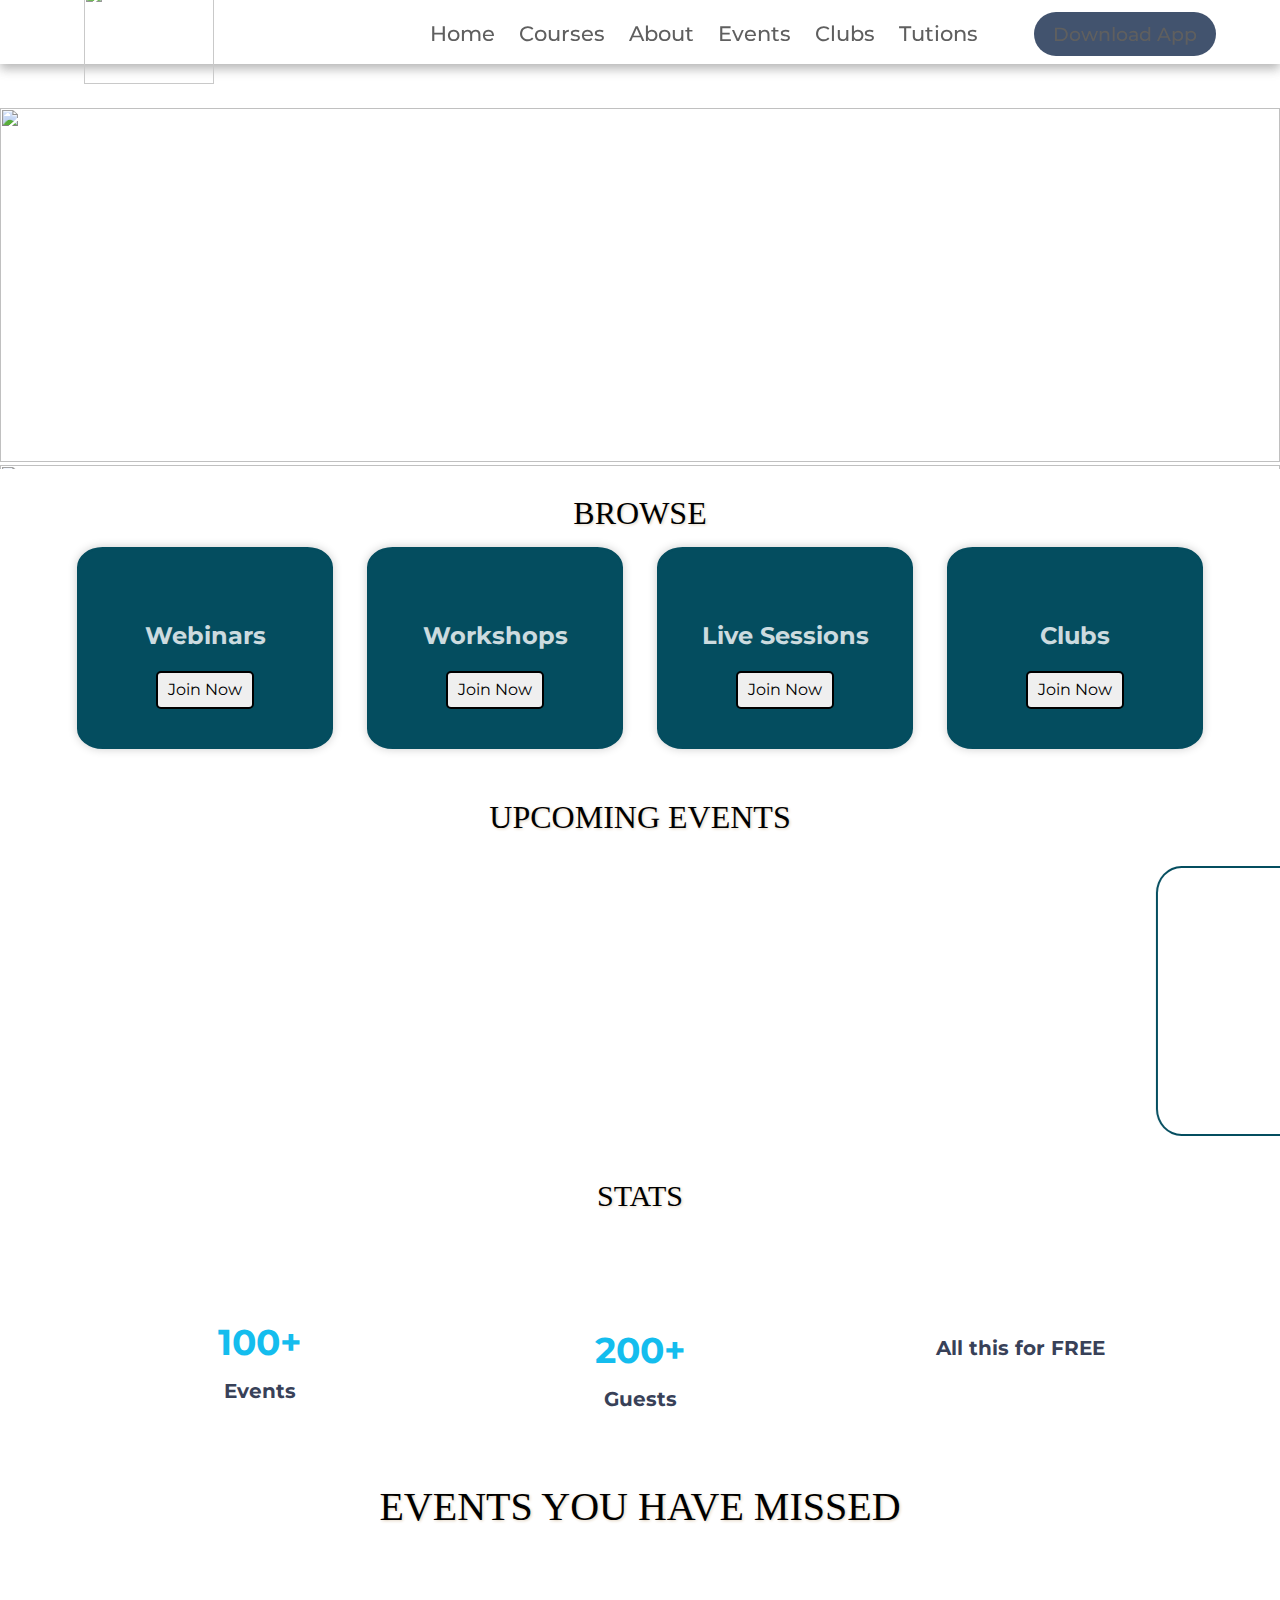
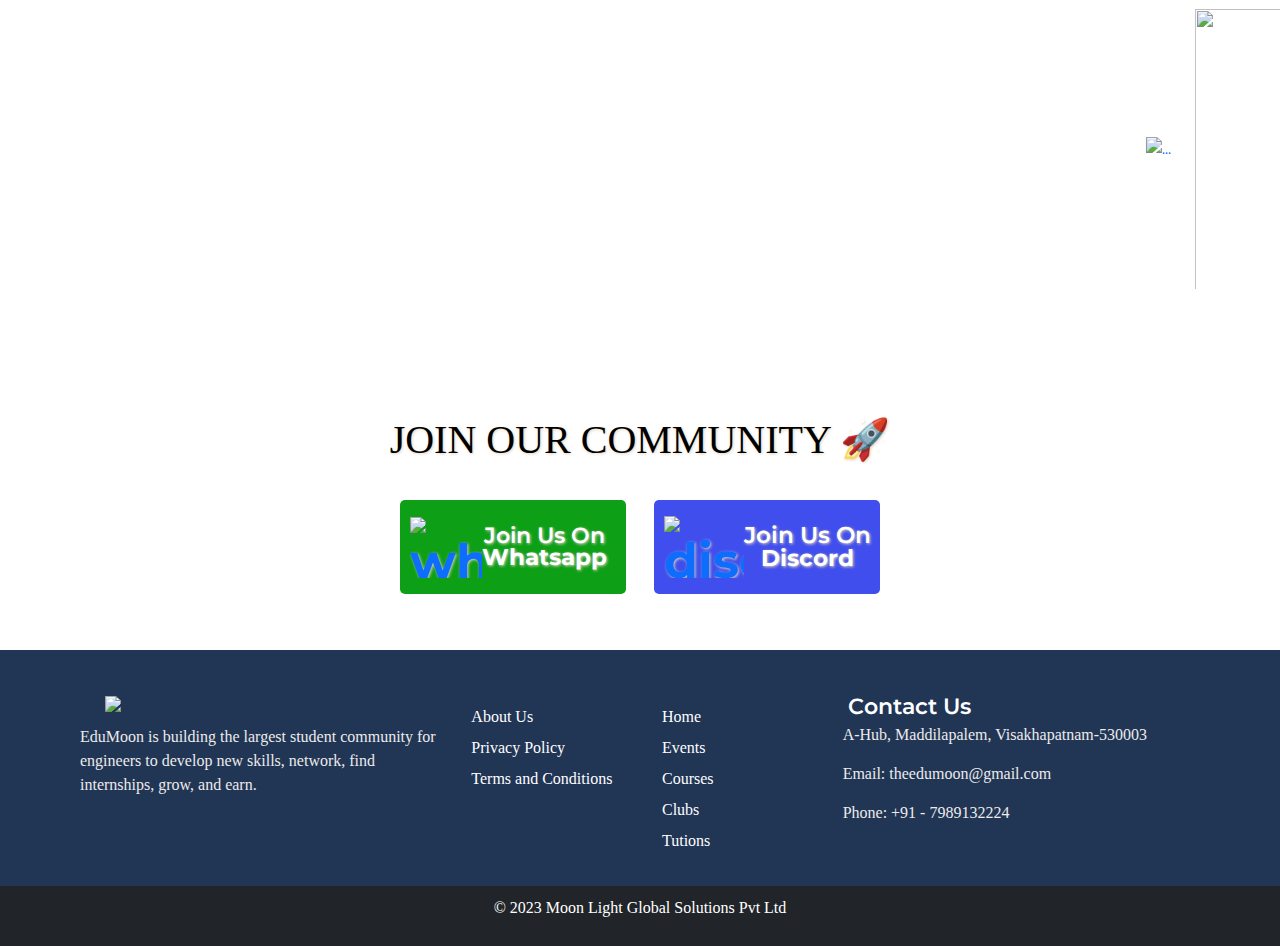
==== Event.html @ 8301282b "Add files via upload" ====
<!DOCTYPE html>
<html lang="en">
    <head>
        <meta charset="utf-8">
        <link rel="icon" href="images/favicon.ico">
        <meta name="viewport" content="width=device-width,initial-scale=1">
        <meta name="theme-color" content="#000000">
        <meta name="description" content="Web site created using create-react-app">
        <link rel="apple-touch-icon" href="/Edumoon2.o/logo192.png">
        <link rel="manifest" href="/Edumoon2.o/manifest.json">
        <title>EDUMOON</title>
        <link rel="stylesheet" href="https://cdn.jsdelivr.net/npm/@fortawesome/fontawesome-free@5.15.3/css/fontawesome.min.css" integrity="sha384-wESLQ85D6gbsF459vf1CiZ2+rr+CsxRY0RpiF1tLlQpDnAgg6rwdsUF1+Ics2bni" crossorigin="anonymous"><title>EDUMOON</title>
        <link href="plugins/font-awesome-4.7.0/css/font-awesome.min.css" rel="stylesheet">
        <link rel="stylesheet" href="https://cdn.jsdelivr.net/npm/@fortawesome/fontawesome-free@5.15.4/css/fontawesome.min.css" integrity="sha384-jLKHWM3JRmfMU0A5x5AkjWkw/EYfGUAGagvnfryNV3F9VqM98XiIH7VBGVoxVSc7" crossorigin="anonymous">
        <link rel="stylesheet" href="stylem.css">
        <link rel="stylesheet" href="https://maxcdn.bootstrapcdn.com/bootstrap/4.5.2/css/bootstrap.min.css">
        
        <link href="https://fonts.googleapis.com/css2?family=Montserrat:wght@400;500;700;900&amp;display=swap" rel="stylesheet">
        <link href="https://cdn.jsdelivr.net/npm/bootstrap@5.1.0/dist/css/bootstrap.min.css" rel="stylesheet">
        <link href="https://cdnjs.cloudflare.com/ajax/libs/animate.css/3.7.2/animate.min.css" rel="stylesheet">
        <link href="https://unpkg.com/boxicons@2.0.7/css/boxicons.min.css" rel="stylesheet">
        <link href="https://cdn.jsdelivr.net/npm/bootstrap@5.0.1/dist/css/bootstrap.min.css" rel="stylesheet" integrity="sha384-+0n0xVW2eSR5OomGNYDnhzAbDsOXxcvSN1TPprVMTNDbiYZCxYbOOl7+AMvyTG2x" crossorigin="anonymous">
        <meta name="viewport" content="width=device-width,initial-scale=1">
       
        
        <link href="https://fonts.googleapis.com/css2?family=Montserrat:wght@400;500;700;900&amp;display=swap" rel="stylesheet">
        <link href="https://cdn.jsdelivr.net/npm/bootstrap@5.1.0/dist/css/bootstrap.min.css" rel="stylesheet">
        <link href="https://cdnjs.cloudflare.com/ajax/libs/animate.css/3.7.2/animate.min.css" rel="stylesheet">
        <link href="https://unpkg.com/boxicons@2.0.7/css/boxicons.min.css" rel="stylesheet">
       
        <link rel="stylesheet" href="https://cdnjs.cloudflare.com/ajax/libs/animate.css/4.1.1/animate.min.css">
        <link href="https://cdn.jsdelivr.net/npm/bootstrap@5.0.0-beta3/dist/css/bootstrap.min.css" rel="stylesheet" integrity="sha384-eOJMYsd53ii+scO/bJGFsiCZc+5NDVN2yr8+0RDqr0Ql0h+rP48ckxlpbzKgwra6" crossorigin="anonymous">
        <meta http-equiv="X-UA-Compatible" content="IE=edge,chrome=1">
        <meta name="description" content="Slicebox - 3D Image Slider with Fallback">
        <meta name="keywords" content="jquery, css3, 3d, webkit, fallback, slider, css3, 3d transforms, slices, rotate, box, automatic">
        <meta name="author" content="Pedro Botelho for Codrops">
        <link href="https://fonts.googleapis.com/css2?family=Montserrat:wght@400;500;700;900&amp;display=swap" rel="stylesheet">
      
        <script type="text/javascript" src="modernizr.custom.46884.js">

        </script>
        <style>
            /* Custom styles for the footer */
            footer {
              background-color: #213555;
              color: white;
              padding-top: 30px;
            }
            .footer-heading {
              color: #ffffff;
              font-size: 22px;
              font-weight: 600;
              text-align: left;
              padding-left: 5px;
            }
            .footer-link {
              color: #fefeff;
              text-decoration: none;
              font-family: 'Times New Roman', Times, serif;
            }
            .list-unstyled{
              text-align: left;
              padding-top: 15px;
              padding-left: 10px;
            }
            .list-unstyled li{
              padding-bottom: 7px;
            }
            .footer-link:hover {
              color: #f5f4fa;
              text-decoration: underline;
            }
            .footer-text {
              margin-bottom: 15px;
              color: #ecebeb;
              text-align: left;
            }
            .copyright {
              background-color: #212529;
              color: white;
              text-align: center;
              padding: 10px 0;
            }
            .copyright p{
              color: white;
            }
            footer .container{
             padding: 10px;
            }
          </style>
        <style>
            
          .navbar1 input[type="checkbox"],
          .navbar1 .hamburger1-lines{
              display: none;
          }
          
          .container1{
              max-width: 1200px;
              width: 90%;
              margin: auto;
          }
          
          .navbar1{
              box-shadow: 0px 5px 10px 0px #aaa;
              position: fixed;
              width: 100%;
              background: #fff;
              color: #000;
              opacity: 0.6;
              z-index: 100;
          }
          
          .navbar1-container1{
              display: flex;
              justify-content: space-between;
              height: 64px;
              align-items: center;
          }
          
          .menu1-items{
              order: 2;
              display: flex;
          }
          .logo2{
              order: 1;
              font-size: 2.3rem;
              margin-top: 12px;
          }
          .logo2 img{
              height: 100px;
              width:130px;
             }
          
          .menu1-items li{
              list-style: none;
              margin-top: 20px;
              margin-left: 1.5rem;
              font-size: 1.3rem;
          }
          
          .navbar1 a{
              color: #444;
              text-decoration: none;
              font-weight: 500;
              transition: color 0.3s ease-in-out;
          }
          
          .navbar1 a:hover{
              color: #117964;
          }
          
          @media (max-width: 768px){
              .navbar1{
                  opacity: 0.95;
              }
          
              .navbar1-container1 input[type="checkbox"],
              .navbar1-container1 .hamburger1-lines{
                  display: block;
              }
          
              .navbar1-container1{
                  display: block;
                  position: relative;
                  height: 64px;
              }
          
              .navbar1-container1 input[type="checkbox"]{
                  position: absolute;
                  display: block;
                  height: 32px;
                  width: 30px;
                  top: 20px;
                  left: 20px;
                  z-index: 5;
                  opacity: 0;
                  cursor: pointer;
              }
          
              .navbar1-container1 .hamburger1-lines{
                  display: block;
                  height: 28px;
                  width: 35px;
                  position: absolute;
                  top: 20px;
                  left: 20px;
                  z-index: 2;
                  display: flex;
                  flex-direction: column;
                  justify-content: space-between;
              }
          
              .navbar1-container1 .hamburger1-lines .line{
                  display: block;
                  height: 4px;
                  width: 100%;
                  border-radius: 10px;
                  background: #333;
              }
              
              .navbar1-container1 .hamburger1-lines .line1{
                  transform-origin: 0% 0%;
                  transition: transform 0.3s ease-in-out;
              }
          
              .navbar1-container1 .hamburger1-lines .line2{
                  transition: transform 0.2s ease-in-out;
              }
          
              .navbar1-container1 .hamburger1-lines .line3{
                  transform-origin: 0% 100%;
                  transition: transform 0.3s ease-in-out;
              }
          
              .navbar1 .menu1-items{
                  padding-top: 100px;
                  background: #fff;
                  height: 100vh;
                  max-width: 300px;
                  transform: translate(-150%);
                  display: flex;
                  flex-direction: column;
                  margin-left: -40px;
                  padding-left: 40px;
                  transition: transform 0.5s ease-in-out;
                  box-shadow:  5px 0px 10px 0px #aaa;
                  overflow: scroll;
              }
          
              .navbar1 .menu1-items li{
                  margin-bottom: 1.8rem;
                  font-size: 1.1rem;
                  font-weight: 500;
              }
          
              .logo2{
                  position: absolute;
                  top: -25px;
                  right: 15px;
                  font-size: 2.5rem;
              }
          
              .navbar1-container1 input[type="checkbox"]:checked ~ .menu1-items{
                  transform: translateX(0);
              }
          
              .navbar1-container1 input[type="checkbox"]:checked ~ .hamburger1-lines .line1{
                  transform: rotate(45deg);
              }
          
              .navbar1-container1 input[type="checkbox"]:checked ~ .hamburger1-lines .line2{
                  transform: scaleY(0);
              }
          
              .navbar1-container1 input[type="checkbox"]:checked ~ .hamburger1-lines .line3{
                  transform: rotate(-45deg);
              }
          
          }
          
          @media (max-width: 500px){
              .navbar1-container1 input[type="checkbox"]:checked ~ .logo{
                  display: none;
              }
          }
    
          .menu1-items li,
          .navbar1 button{
            list-style: none;
            margin-left: 2rem;
            font-size: 1.2rem;
            display: flex;
            align-items: center;
          }
                .navbar1 button {
                  padding: 8px 19px;
                  text-decoration-color: #fff;
                  background-color:  #213555;
                  border: none;
                  border-radius: 50px;
                  cursor: pointer;
                  transition: all ease-in-out 0s;
                }
                
                .navbar1 button:hover a {
                  color: #213555;
                }
                
                .navbar1 button:hover {
                  background: #fff;
                  color: #213555;
                }
                
                .navbar1 a:hover {
                  color: #213555;
                }
        </style>
        <style>
              .navbar1 input[type="checkbox"],
      .navbar1 .hamburger1-lines{
          display: none;
      }
     
      .container1{
          max-width: 1200px;
          width: 90%;
          margin: auto;
      }
     
      .navbar1{
          box-shadow: 0px 5px 10px 0px #aaa;
          position: fixed;
          width: 100%;
          background: #fff;
          color: #000;
          opacity: 0.6;
          z-index: 100;
      }
     
      .navbar1-container1{
          display: flex;
          justify-content: space-between;
          height: 64px;
          align-items: center;
      }
     
      .menu1-items{
          order: 2;
          display: flex;
      }
      .logo2{
          order: 1;
          font-size: 2.3rem;
          margin-top: 12px;
      }
      .logo2 img{
          height: 100px;
          width:130px;
         }
     
      .menu1-items li{
          list-style: none;
          margin-top: 20px;
          margin-left: 1.5rem;
          font-size: 1.3rem;
      }
     
      .navbar1 a{
          color: #444;
          text-decoration: none;
          font-weight: 500;
          transition: color 0.3s ease-in-out;
      }
     
      .navbar1 a:hover{
          color: #117964;
      }
      

      @media (max-width: 768px){
          .navbar1{
              opacity: 0.95;
          }
     
          .navbar1-container1 input[type="checkbox"],
          .navbar1-container1 .hamburger1-lines{
              display: block;
          }
     
          .navbar1-container1{
              display: block;
              position: relative;
              height: 64px;
          }
     
          .navbar1-container1 input[type="checkbox"]{
              position: absolute;
              display: block;
              height: 32px;
              width: 30px;
              top: 20px;
              left: 20px;
              z-index: 5;
              opacity: 0;
              cursor: pointer;
          }
     
          .navbar1-container1 .hamburger1-lines{
              display: block;
              height: 28px;
              width: 35px;
              position: absolute;
              top: 20px;
              left: 20px;
              z-index: 2;
              display: flex;
              flex-direction: column;
              justify-content: space-between;
          }
     
          .navbar1-container1 .hamburger1-lines .line{
              display: block;
              height: 4px;
              width: 100%;
              border-radius: 10px;
              background: #333;
          }
         
          .navbar1-container1 .hamburger1-lines .line1{
              transform-origin: 0% 0%;
              transition: transform 0.3s ease-in-out;
          }
     
          .navbar1-container1 .hamburger1-lines .line2{
              transition: transform 0.2s ease-in-out;
          }
     
          .navbar1-container1 .hamburger1-lines .line3{
              transform-origin: 0% 100%;
              transition: transform 0.3s ease-in-out;
          }
     
          .navbar1 .menu1-items{
              padding-top: 100px;
              background: #fff;
              height: 100vh;
              max-width: 300px;
              transform: translate(-150%);
              display: flex;
              flex-direction: column;
              margin-left: -40px;
              padding-left: 40px;
              transition: transform 0.5s ease-in-out;
              box-shadow:  5px 0px 10px 0px #aaa;
              overflow: scroll;
          }
     
          .navbar1 .menu1-items li{
              margin-bottom: 1.8rem;
              font-size: 1.1rem;
              font-weight: 500;
          }
     
          .logo2{
              position: absolute;
              top: -25px;
              right: 15px;
              font-size: 2.5rem;
          }
     
          .navbar1-container1 input[type="checkbox"]:checked ~ .menu1-items{
              transform: translateX(0);
          }
     
          .navbar1-container1 input[type="checkbox"]:checked ~ .hamburger1-lines .line1{
              transform: rotate(45deg);
          }
     
          .navbar1-container1 input[type="checkbox"]:checked ~ .hamburger1-lines .line2{
              transform: scaleY(0);
          }
     
          .navbar1-container1 input[type="checkbox"]:checked ~ .hamburger1-lines .line3{
              transform: rotate(-45deg);
          }
     
      }
     
      @media (max-width: 500px){
          .navbar1-container1 input[type="checkbox"]:checked ~ .logo{
              display: none;
          }
      }


              .navbar1 input[type="checkbox"],
      .navbar1 .hamburger1-lines{
          display: none;
      }
     
      .container1{
          max-width: 1200px;
          width: 90%;
          margin: auto;
      }
     
      .navbar1{
          box-shadow: 0px 5px 10px 0px #aaa;
          position: fixed;
          width: 100%;
          background: #fff;
          color: #000;
          opacity: 0.85;
          z-index: 100;
      }
     
      .navbar1-container1{
          display: flex;
          justify-content: space-between;
          height: 64px;
          align-items: center;
      }
     
      .menu1-items{
          order: 2;
          display: flex;
      }
      .logo2{
          order: 1;
          font-size: 2.3rem;
          margin-top: 12px;
      }
      .logo2 img{
          height: 100px;
          width:130px;
         }
     
      .menu1-items li{
          list-style: none;
          margin-top: 20px;
          margin-left: 1.5rem;
          font-size: 1.3rem;
      }
     
      .navbar1 a{
          color: #444;
          text-decoration: none;
          font-weight: 500;
          transition: color 0.3s ease-in-out;
      }
     
      .navbar1 a:hover{
          color: #117964;
      }
     
      @media (max-width: 768px){
          .navbar1{
              opacity: 0.95;
          }
     
          .navbar1-container1 input[type="checkbox"],
          .navbar1-container1 .hamburger1-lines{
              display: block;
          }
     
          .navbar1-container1{
              display: block;
              position: relative;
              height: 64px;
          }
     
          .navbar1-container1 input[type="checkbox"]{
              position: absolute;
              display: block;
              height: 32px;
              width: 30px;
              top: 20px;
              left: 20px;
              z-index: 5;
              opacity: 0;
              cursor: pointer;
          }
     
          .navbar1-container1 .hamburger1-lines{
              display: block;
              height: 28px;
              width: 35px;
              position: absolute;
              top: 20px;
              left: 20px;
              z-index: 2;
              display: flex;
              flex-direction: column;
              justify-content: space-between;
          }
     
          .navbar1-container1 .hamburger1-lines .line{
              display: block;
              height: 4px;
              width: 100%;
              border-radius: 10px;
              background: #333;
          }
         
          .navbar1-container1 .hamburger1-lines .line1{
              transform-origin: 0% 0%;
              transition: transform 0.3s ease-in-out;
          }
     
          .navbar1-container1 .hamburger1-lines .line2{
              transition: transform 0.2s ease-in-out;
          }
     
          .navbar1-container1 .hamburger1-lines .line3{
              transform-origin: 0% 100%;
              transition: transform 0.3s ease-in-out;
          }
     
          .navbar1 .menu1-items{
              padding-top: 100px;
              background: #fff;
              height: 100vh;
              max-width: 300px;
              transform: translate(-150%);
              display: flex;
              flex-direction: column;
              margin-left: -40px;
              padding-left: 40px;
              transition: transform 0.5s ease-in-out;
              box-shadow:  5px 0px 10px 0px #aaa;
              overflow: scroll;
          }
     
          .navbar1 .menu1-items li{
              margin-bottom: 1.8rem;
              font-size: 1.1rem;
              font-weight: 500;
          }
     
          .logo2{
              position: absolute;
              top: -25px;
              right: 15px;
              font-size: 2.5rem;
          }
     
          .navbar1-container1 input[type="checkbox"]:checked ~ .menu1-items{
              transform: translateX(0);
          }
     
          .navbar1-container1 input[type="checkbox"]:checked ~ .hamburger1-lines .line1{
              transform: rotate(45deg);
          }
     
          .navbar1-container1 input[type="checkbox"]:checked ~ .hamburger1-lines .line2{
              transform: scaleY(0);
          }
     
          .navbar1-container1 input[type="checkbox"]:checked ~ .hamburger1-lines .line3{
              transform: rotate(-45deg);
          }
     
      }
     
      @media (max-width: 500px){
          .navbar1-container1 input[type="checkbox"]:checked ~ .logo{
              display: none;
          }
      }


           
            .navbar1 a:hover {
              color: #213555;
            }
        /*stats*/
        .works_container {
            padding: 30px 0;
            text-align: center;
            transition: 0.5s;
            position: relative;
        }

        /* .works_flex-container {
            display: flex;
            flex-wrap: wrap;
            height: auto;
            align-items: center;
            justify-content: center;
        } */

        .works_flex-box {
            width: 20%;
            height: auto;
            align-items: center;
            justify-content: center;
            border: 2px;
            background-color: #117964;

        }

        .works_border {
            width: 160px;
            height: 5px;
            background: #286560;
            margin: 26px auto;
        }

       
        .works_container-in {
            padding: 30px 0;
            text-align: center;
            transition: 0.5s;
            position: relative;
        }
        .works_flex-box-in{
            width: 50%;
            height: auto;
            align-items: center;
            justify-content: center;
            border: 2px;
        }
                .image1{
                    height: 300px;
                    width: 300px;
                    padding:10px;
                }
                .carousel-item .col img{
                    width: 350px;
                    height: 600px;
                    object-fit: fill;
                }
            @media (max-width: 767px) {
                .mevents .carousel-inner .carousel-item > div {
                    display: none;
                }
               .mevents .carousel-inner .carousel-item > div:first-child {
                    display: flex;
                }
            }
            
           .mevents .carousel-inner .carousel-item.active,
           .mevents .carousel-inner .carousel-item-next,
           .mevents .carousel-inner .carousel-item-prev {
                display: flex;
            }
            
            /* medium and up screens */
            @media (min-width: 768px) {
                
                .mevents  .carousel-inner .carousel-item-end.active,
                .mevents .carousel-inner .carousel-item-next {
                  transform: translateX(25%);
                }
                
                .mevents .carousel-inner .carousel-item-start.active, 
                .mevents .carousel-inner .carousel-item-prev {
                  transform: translateX(-25%);
                }
            }
            
            .mevents .carousel-inner .carousel-item-end,
            .mevents .carousel-inner .carousel-item-start { 
              transform: translateX(0);
            }
           
            </style>
             <script>
                let items = document.querySelectorAll('.carousel .carousel-item')
    
                items.forEach((el) => {
                    const minPerSlide = 4
                    let next = el.nextElementSibling
                    for (var i=1; i<minPerSlide; i++) {
                        if (!next) {
                            // wrap carousel by using first child
                            next = items[0]
                          }
                        let cloneChild = next.cloneNode(true)
                        el.appendChild(cloneChild.children[0])
                        next = next.nextElementSibling
                    }
                })
                </script>
        <link rel="stylesheet" href="https://cdn.jsdelivr.net/npm/@fortawesome/fontawesome-free@5.15.4/css/fontawesome.min.css" integrity="sha384-jLKHWM3JRmfMU0A5x5AkjWkw/EYfGUAGagvnfryNV3F9VqM98XiIH7VBGVoxVSc7" crossorigin="anonymous">
        <link rel="stylesheet" href="https://cdnjs.cloudflare.com/ajax/libs/font-awesome/6.0.0-beta2/css/all.min.css" integrity="sha512-YWzhKL2whUzgiheMoBFwW8CKV4qpHQAEuvilg9FAn5VJUDwKZZxkJNuGM4XkWuk94WCrrwslk8yWNGmY1EduTA==" crossorigin="anonymous" referrerpolicy="no-referrer">
        <script defer="defer" src="/Edumoon2.o/static/js/main.5b14f42c.js"></script>
        <link href="/Edumoon2.o/static/css/main.b860d491.css" rel="stylesheet">
    </head>
    <body>
        <div id="root">
        <div style="overflow-x: hidden;">
            <div>
              <nav class="navbar1">
                <div class="navbar1-container1 container1">
                    <input type="checkbox" name="" id="">
                    <div class="hamburger1-lines">
                        <span class="line line1"></span>
                        <span class="line line2"></span>
                        <span class="line line3"></span>
                    </div>
                    <ul class="menu1-items">
                        <li><a href="index.html">Home</a></li>
                        <li><a href="https://www.edumoon.in/s/store" target="_blank">Courses</a></li>
                        <li><a href="aboutus.html">About</a></li>
                        <li><a href="Event.html">Events</a></li>
                        <li><a href="clubs.html">Clubs</a></li>
                        <li><a href="tutions.html">Tutions</a></li>
                        
                        <li><button><a href="https://play.google.com/store/apps/details?id=com.edumoon.learners&hl=en&gl=US "target="_blank">Download App</a></button></li>
                    </ul>
                    <h1 class="logo2"><a href="index.html"><img src="./images/Artboard 1.png" alt=""></a></h1>
                </div>
            </nav>
        </div>
        <br>
        <br>
<div>
    <div class="carousel slide" data-bs-ride="carousel" id="carouselExampleIndicators" style="height: 361px; padding-top:60px;">
    <div class="carousel-inner"><div class="carousel-item active"><a href="https://discord.gg/2kA86Q8CnU"><img class="d-block w-100 " id="img1" src="./images/edu5.jpeg"><img class="d-block w-100 " id="img2" src="./images/eventcarousels/1_1.png"></a>
            <div class="carousel-caption"></div></div><div class="carousel-item"><a href="#/tutions"><img class="d-block w-100 " id="img1" src="./images/eventcarousels/2.png"><img class="d-block w-100 " id="img2" src="./images/eventcarousels/2_1.png"></a></div>
            <div class="carousel-item"><a href="#/dbms"><img class="d-block w-100 " id="img1" src="images/eventcarousels/3.png">

                <img class="d-block w-100 " id="img2" src="images/eventcarousels/3_1.png"></a></div></div><button class="carousel-control-prev" data-bs-slide="prev" data-bs-target="#carouselExampleIndicators" type="button"><span aria-hidden="true" class="carousel-control-prev-icon"></span> <span class="visually-hidden">Previous</span></button> <button class="carousel-control-next" data-bs-slide="next" data-bs-target="#carouselExampleIndicators" type="button"><span aria-hidden="true" class="carousel-control-next-icon"></span> <span class="visually-hidden">Next</span></button>
            </div>
            </div>
            <br>
            <br>
            <br>
            <div class="sections" >
                <i><h2 style="text-align: center; color: black; margin: 1% 5% 10px;font-family:'Times New Roman', Times, serif;">BROWSE</h2></i>
                <div class="sec webinar service-wrap">
                    <i class="fas fa-laptop-code icon_sec"></i>
                    <h4 class="sub_head">Webinars</h4>
                    <a href=" courses.html"><button class="sub_button">Join Now</button></a>
                </div>
                <div class="sec workshop service-wrap">
                    <i class="fas fa-user-cog icon_sec"></i>
                    <h4 class="sub_head">Workshops</h4>
                    <a href=" courses.html"><button class="sub_button">Join Now</button></a>
                </div>
                <div class="sec sessions service-wrap">
                    <i class="fas fa-chalkboard-teacher icon_sec"></i><h4 class="sub_head">Live Sessions</h4>
                    <a href=" courses.html"><button class="sub_button">Join Now</button></a>
                </div>
                <div class="sec webinar service-wrap">
                  <i class="fas fa-laptop-code icon_sec"></i>
                  <h4 class="sub_head">Clubs</h4>
                  <a href=" courses.html"><button class="sub_button">Join Now</button></a>
              </div>
                <div class="mt-4 latest_events" style="padding-top: 5px;">
                  <h2 style="text-align: center; color: black; margin: 1% 5% 10px;font-family:'Times New Roman', Times, serif;">UPCOMING EVENTS</h2>
                  <marquee scrollamount="15" onmouseover="this.stop()" onmouseout="this.start()">
                      <a href="https://www.youtube.com/watch?v=dG4MnKt-XIg"> 
                      <div type="button" class="modal_section sec1 ">
                          <i class="fas fa-play sub_icon"></i>
                      </div>
                  </a>
                  <a href="https://www.youtube.com/watch?v=pmN6-rChfjk">
                      <div type="button" class="modal_section sec2">
                          <i class="fas fa-play sub_icon"></i>
                      </div>
                  </a>
                  <a href="https://www.youtube.com/watch?v=vf0bFM2FzBQ">
                      <div type="button" class="modal_section sec3">
                          <i class="fas fa-play sub_icon"></i>
                      </div>
                  </a>
                  <a href="https://www.youtube.com/watch?v=oYSKu6BZ9BY">
                                                                      <div type="button" class="modal_section sec4">
                                                                          <i class="fas fa-play sub_icon"></i>
                                                                      </div></marquee>
                                                                  </a>
                                                                  <div class="modal fade" id="staticBackdrop1">
                                                                      <a href="#/dbms">
                                                                          <div class="modal-dialog ">
                                                                              <a href="#/dbms">
                                                  
                                                                              </a><div class="modal-content sub_modal">
                                                                                  <div class="modal-header">
                                                                                      <a href="https://www.youtube.com/watch?v=dG4MnKt-XIg"></a>
                                                                                      <h4 class="modal-title modal_title">Crack Job At TCS</h4>
                                                                                      <a href="#/dbms"></a>
                                                                                  </div>
                                                                                  <div class="modal-body">
                                                  
                                                                                  </div>
                                                                              </div>
                                                                          </div>
                                                                      </a>
                                                                  </div>
                                                                  <div class="modal fade" id="staticBackdrop2" data-bs-backdrop="static" data-bs-keyboard="false" tabindex="-1" aria-labelledby="staticBackdropLabel" aria-hidden="true">
                                                                      <div class="modal-dialog ">
                                                                          <div class="modal-content sub_modal">
                                                                              <div class="modal-header">
                                                                                  <h4 class="modal-title modal_title" id="staticBackdropLabel">All About Wipro</h4>
                                                                                  <button type="button" class="btn-close" data-bs-dismiss="modal" aria-label="Close"></button>
                                                                              </div>
                                                                              <div class="modal-body">
                                                  
                                                                              </div>
                                                                              <div class="modal-footer">
                                                                                  <button type="button" class="btn btn-danger" data-bs-dismiss="modal">Close</button>
                                                                              </div>
                                                                          </div>
                                                                      </div>
                                                                  </div>
                                                                  <div class="modal fade" id="staticBackdrop3" data-bs-backdrop="static" data-bs-keyboard="false" tabindex="-1" aria-labelledby="staticBackdropLabel" aria-hidden="true">
                                                                      <div class="modal-dialog ">
                                                                          <div class="modal-content sub_modal">
                                                                              <div class="modal-header">
                                                                                  <h4 class="modal-title modal_title" id="staticBackdropLabel">How to crack Mathworks</h4>
                                                                                  <button type="button" class="btn-close" data-bs-dismiss="modal" aria-label="Close"></button>
                                                                              </div>
                                                                              <div class="modal-body">
                                                  
                                                                              </div>
                                                                              <div class="modal-footer">
                                                                                  <button type="button" class="btn btn-danger" data-bs-dismiss="modal">Close</button>
                                                                              </div>
                                                                          </div>
                                                                      </div>
                                                                  </div>
                                                                  <div class="modal fade" id="staticBackdrop4" data-bs-backdrop="static" data-bs-keyboard="false" tabindex="-1" aria-labelledby="staticBackdropLabel" aria-hidden="true"><div class="modal-dialog "><div class="modal-content sub_modal"><div class="modal-header"><h4 class="modal-title modal_title" id="staticBackdropLabel">Digital Marketing Webin</h4><button type="button" class="btn-close" data-bs-dismiss="modal" aria-label="Close"></button></div><div class="modal-body"></div><div class="modal-footer"><button type="button" class="btn btn-danger" data-bs-dismiss="modal">Close</button>
                                                                  </div></div></div></div></div>  
                
                <div>
                    <div >
                    <div class="container" style="margin-top:20px;">
                       
                            <div class=" text-center">
                                <i>  <h2 class="text-center" style="text-align: center; color: black; margin: 10px;font-size:30px;font-family:'Times New Roman', Times, serif;">STATS</h2></i><br>
                               
                                    </div>
                                    
                                    
                                    <div class="row features_row">
                                <div class="col-lg-4 feature_col">
                                    <div class="feature text-center trans_400">
                                        <div class="feature_icon">
                                            <img src="./images/icons_1.png" alt="">
                                        </div>
                                        <div class="milestone_counter pt-3" data-end-value="100" data-sign-after="+">100+</div>
                                        <h3 class="feature_title">Events</h3>
                                    </div>
                                </div>
                                        <div class="col-lg-4 feature_col">
                                            <div class="feature text-center trans_400">
                                                <div class="feature_icon">
                                                    <img src="./images/icons_2.png" alt="">
                                                    </div>
                                                    <div class="milestone_counter pt-4" data-end-value="200" data-sign-after="+">200+</div>
                                                    <h4 class="feature_title">Guests</h4>
                                                        </div>
                                                        </div>
                                                        <div class="col-lg-4 feature_col">
                                                            <div class="feature text-center trans_400">
                                                                <div class="feature_icon">
                                                                    <img src="./images/icons_3.png" alt="">
                                                                </div>
                                                                <!-- <div class="milestone_counter pt-4" data-end-value="30" data-sign-after="+">30+</div> -->
                                                                <h4 class="feature_title">All this for FREE</h4>
                                                                <!--<div class="feature_text"><p>All our workshop attendees are Contented with our content.</p>-->
                                                                </div>
                                                            </div>
                                                        </div>
                                                    </div>
                                                    
                                        <i><h1 style="text-align: center; color: black; margin: 5% 5% 20px;font-family:'Times New Roman', Times, serif;">EVENTS YOU HAVE MISSED</h1></i>
                        
                                        <section class="pt-5 pb-5" class="mevents">
                                            <div id="carouselExampleControls" class="carousel slide" data-bs-ride="carousel">
                                              <marquee scrollamount="15" onmouseover="this.stop()" onmouseout="this.start()"> <!--<div class="carousel-inner">-->
                                                  <!--<div class="carousel-item active">-->
                                                    
                                                   <a href="test.html"> <img src="./images/eventposters/30 day coding challenge.jpg"  alt="..." class="image1"></a>
                                                
                                                  
                                                   <a href="test.html">   <img src="./images/eventposters/autocad.png" class="image1"></a>
                                                  
                                                  
                                                    <a href="test.html"><img src="./images/eventposters/292936276_541741414298944_4453566052101973419_n.webp" class="image1"></a>
                                                  
                                                      <a href="test.html"> <img src="./images/eventposters/anc security.jpg"  alt="..." class="image1"></a>
                                                    
                                                        <a href="test.html"><img src="./images/eventposters/brainvault.jpg" class="image1" ></a>
                                                      
                                                          <a href="test.html">  <img src="./images/eventposters/cat study group.jpg" class="image1"></a>
                                                     
                                                            <a href="test.html"> <img src="./images/eventposters/CAT Webinar.jpeg"  alt="..." class="image1"></a>
                                                   
                                                              <a href="test.html"> <img src="./images/eventposters/Dance Workshop.jpeg"class="image1" ></a>
                                                      
                                                                <a href="test.html"> <img src="./images/eventposters/Data Science Using Python by Dr.Nagraju.JPG" class="image1"></a>
                                                        <a href="test.html">
                                                        <img src="./images/eventposters/dm-yash yarora.jpg"  alt="..." class="image1"></a>
                                                    
                                                        <a href="test.html">  <img src="./images/eventposters/eamcet.jpg" class="image1"></a>
                                                      
                                                        <a href="test.html">  <img src="./images/eventposters/elson scenes.jpg" class="image1"></a>
                                                      
                                                        <a href="test.html">  <img src="./images/eventposters/fintech.jpg"  alt="..." class="image1"></a>
                                                        
                                                    
                                                        <a href="test.html">   <img src="./images/eventposters/GRE Webinar.JPG" class="image1"></a>
                                                      
                                                          <a href="test.html"><img src="./images/eventposters/hack ap hackathon.webp" class="image1"></a>
                                                      
                                                        <a href="test.html"> <img src="./images/eventposters/iot-ps.jpg"  alt="..." class="image1"></a>
                                                    
                                                        <a href="test.html"> <img src="./images/eventposters/kho kho.jpg" class="image1"></a>
                                                      
                                                        <a href="test.html"><img src="./images/eventposters/law.jpg" class="image1"></a>
                                                      
                                                        <a href="test.html">  <img src="./images/eventposters/matlabs.jpg"  alt="..." class="image1" ></a>
                                                    
                                                        <a href="test.html"> <img src="./images/eventposters/nep.jpg" class="image1"></a>
                                                      
                                                        <a href="test.html"> <img src="./images/eventposters/resume.jpg"class="image1" ></a>
                                                      
                                                        <a href="test.html"><img src="./images/eventposters/tcs webinar.jpg"  alt="..." class="image1"></a>
                                                    
                                                        <a href="test.html"><img src="./images/eventposters/volleyball.jpg" class="image1"></a>
                                                      
                                                        <a href="test.html"><img src="./images/eventposters/web dev internship.jpg" class="image1"></a>
                                                      
                                                        <a href="test.html"> <img src="./images/eventposters/Webinar-Stupid Things One Shouldnt do by Vamsi.JPG"  alt="..." class="image1"></a>
                                                    
                                                        <a href="test.html">  <img src="./images/eventposters/wipro.jpg" class="image1"></a>
                                                      
                                                          <a href="test.html"> <img src="./images/eventposters/WhatsApp Image 2020-11-22 at 10.43.36 AM.jpeg" class="image1"></a>
                                                      
                                                  </div>
                                                </div></marquee>
                                              </section>
                                               <div class="join-community" style="box-sizing: border-box; font-family: Montserrat,sans-serif; font-style:normal;">
                                                <h2 style="color: black;font-family: Montserrat,sans-serif ;font-size: 49px;font-weight: 700;font-style:normal; margin: 20px 20px 30px;text-align: center;text-shadow: 1px 1px 3px #e0d1bc;">
                                                <i><h1 style="text-align: center; color: black; margin: 5% 5% 20px;font-family:'Times New Roman', Times, serif;">JOIN OUR COMMUNITY  🚀</h1></i>
                                                <div class="social-buttons" style="display: flex;flex-wrap: wrap;justify-content: space-between;margin: 48px auto;max-width: 480px;font-family: Montserrat,sans-serif;">
                                                  <a class="ahref" href=" https://chat.whatsapp.com/BEQtT3Ud2uM32F0ZK8WFv4" target="_blank" style="text-decoration: none;">
                                                    <div class="Community-div-platform-wa" style="align-items: center;background-color: #0d9f16;border-radius: 5px;display: flex;height: 94px;justify-content: flex-start;margin-bottom: 20px;width: 226px;">
                                                        <img src="./images/wup.png" class="Community-whatsapp-logo" style="height: 61px;margin-left: 10px;width: 72px;"alt="whatsapp icon">
                                                      <div class="Community-handlesText" style="font-family: Montserrat,sans-serif;">
                                                      <span class="Community-handle-heading"style="color: #fff;font-size: 22px;font-weight: 600;text-decoration: none;">Join Us On</span>
                                                      <span class="Community-handle-platform"style="color: #fff;font-size: 23px;font-weight: 700;margin-top: -5px;text-decoration: none;">Whatsapp</span>
                                                      </div>
                                                    </div>
                                                   </a>
                                                <a class="ahref" target="_blank" href="https://discord.gg/2kA86Q8CnU" style="text-decoration: none ;" alt="discord icon">
                                                    <div class="Community-div-platform-discord" style="align-items: center;
                                                    background-color: #404eed;
                                                    border-radius: 5px;
                                                    display: flex;
                                                    height: 94px;
                                                    justify-content: flex-start;
                                                    margin-bottom: 20px;
                                                    width: 226px;">
                                                        <img src="./images/diss.png" class="Community-discord-logo" style="vertical-align: middle;height: 62px;margin-left: 10px;width: 80px;" alt="discord icon">
                                                <div class="Community-handlesText">
                                                    <span class="Community-handle-heading" style="color: #fff;font-size: 23px;font-weight: 600;margin-top: 5px;text-decoration: none;">Join Us On</span>
                                                    <span class="Community-handle-platform" style="color: #fff;font-size: 23px;font-weight: 700;margin-bottom: 5px;margin-top: -5px;text-decoration: none;">Discord</span></div>
                                                </div></a>
                                                 </div>
                                                </div>
                                              </div>
                    <div>
                        <footer>
                            <div class="container">
                              <div class="row">
                                <div class="col-md-4">
                                    <h5 class="footer-heading">
                                        <a href="index.html">
                                            <img src="images/Artboard_2_1-removebg-preview.png" height="100px">
                                        </a>
                                    </h5>
                                  <p class="footer-text">EduMoon is building the largest student community for engineers to develop new skills, network, find internships, grow, and earn.</p>
                                </div>
                                <div class="col-md-2">
                                  
                                  <ul class="list-unstyled">
                                   
                                     <li><a href="aboutus.html" class="footer-link">About Us</a></li>
                                    <li><a href="#" class="footer-link">Privacy Policy</a></li>
                                    <li><a href="#" class="footer-link">Terms and Conditions</a></li>
                                  </ul>
                                </div>
                                <div class="col-md-2">
                                  <ul class="list-unstyled">
                                    <li><a href="index.html" class="footer-link">Home</a></li>
                                    <li><a href="event.html" class="footer-link">Events</a></li>
                                    <li><a href="https://www.edumoon.in/s/store" class="footer-link">Courses</a></li>
                                    <li><a href="clubs.html" class="footer-link">Clubs</a></li>
                                    <li><a href="tutions.html" class="footer-link">Tutions</a></li>
                                  </ul>
                                </div>
                                <div class="col-md-4">
                                  <div class="footer-heading">Contact Us</div>
                                  <p class="footer-text">A-Hub, Maddilapalem, Visakhapatnam-530003</p>
                                  <p class="footer-text">Email: theedumoon@gmail.com</p>
                                  <p class="footer-text">Phone: +91 - 7989132224</p>
                                </div>
                              </div>
                            </div>
                            <div class="copyright">
                              <p>&copy; 2023 Moon Light Global Solutions Pvt Ltd</p>
                            </div>
                          </footer>  
          </div></div></div>
         
        </body>
        </html>
---- stylem.css ----
/*css for sidebar*/
@import url('https://fonts.googleapis.com/css2?family=Poppins:wght@200;300;400;500;600;700&display=swap');
*{
  margin: 0;
  padding: 0;
  box-sizing: border-box;
  /* font-family: "Roboto Slab", serif !important; */
  font-style: normal;
 /* position: relative;*/
 
}



h3,h4,h5 {
  color: #384158 !important;
  font-weight: 700 !important;
  
}

p{
  color:#000000;
  font-family: "Roboto Slab", serif !important;
}

#btn{
  display: none;
}


 html{

   overflow-x: hidden;
 }









 .hero {
  width: 100%;
  position: relative;
  background: var(--color-primary);
  /*padding: 60px 0 0 0;*/
}

@media (min-width: 1365px) {
  .hero {
    background-attachment: fixed;
  }
}

.hero h2 {
  font-size: 63px;
  font-weight: 700;
  margin-bottom: 20px;
  color: #000000;
}

.hero p {
  color: #000000;
  font-weight: 100;
  font-size: 30px;
  margin-bottom: 10px;
}

.hero .btn-get-started {
  font-family: var(--font-primary);
  font-weight: 500;
  font-size: 15px;
  letter-spacing: 1px;
  display: inline-block;
  padding: 14px 40px;
  border-radius: 50px;
  transition: 0.3s;
  color: #fff;
  background: rgba(255, 255, 255, 0.1);
  box-shadow: 0 0 15px rgba(0, 0, 0, 0.08);
  border: 2px solid rgba(255, 255, 255, 0.1);
}

.hero .btn-get-started:hover {
  border-color: rgba(255, 255, 255, 0.5);
}

.hero .btn-watch-video {
  font-size: 16px;
  transition: 0.5s;
  margin-left: 25px;
  color: #fff;
  font-weight: 600;
}

.hero .btn-watch-video i {
  color: rgba(255, 255, 255, 0.5);
  font-size: 32px;
  transition: 0.3s;
  line-height: 0;
  margin-right: 8px;
}

.hero .btn-watch-video:hover i {
  color: #fff;
}

@media (max-width: 640px) {
  .hero h2 {
    font-size: 36px;
  }

  .hero .btn-get-started,
  .hero .btn-watch-video {
    font-size: 14px;
  }
}

 .sidebar{
  position: fixed;
  left: 0;
  top: 0;
  height: 100%;
  width: 78px;
  background: #11101D;
  padding: 6px 14px;
  z-index: 99;
  transition: all 0.5s ease;
  color:white;
  display:none;
  opacity: 0;
  
  
}
.sidebar.open{
  width: 250px;
 display: none;

}
.sidebar .logo-details{
  height: 60px;
  display: flex;
  align-items: center;
  position: relative;

    opacity: 0;
  
}
.closebtn{
  position: absolute;
  top: 80px;
  color:white;
  right: 25px;
  font-size: 36px;
  margin-left: 50px;
  text-decoration: none;
}
.sidebar .logo-details .icon{
  opacity: 0;
  transition: all 0.5s ease;
}
.sidebar .logo-details .logo_name{
  color: #fff;
  font-size: 20px;
  font-weight: 600;
  opacity: 0;
  transition: all 0.5s ease;
}
.sidebar.open .logo-details .icon,
.sidebar.open .logo-details .logo_name{
  opacity: 1;
}
.sidebar .logo-details #btn{
  position: absolute;
  top: 50%;
  right: 0;
  transform: translateY(-50%);
  font-size: 22px;
  transition: all 0.4s ease;
  font-size: 23px;
  text-align: center;
  cursor: pointer;
  transition: all 0.5s ease;
}
.sidebar.open .logo-details #btn{
  text-align: right;
}
.sidebar i{
  color: #fff;
  height: 60px;
  min-width: 50px;
  font-size: 28px;
  text-align: center;
  line-height: 60px;
}
.sidebar .nav-list{
  margin-top: 74px;
  height: 100%;
  padding-left: 0rem;
}
.sidebar li{
  position: relative;
  margin: 8px 0;
  list-style: none;
}
.sidebar li .tooltip{
  position: absolute;
  top: -20px;
  left: calc(100% + 15px);
  z-index: 3;
  background: #fff;
  box-shadow: 0 5px 10px rgba(0, 0, 0, 0.3);
  padding: 6px 12px;
  border-radius: 4px;
  font-size: 15px;
  font-weight: 400;
  opacity: 0;
  white-space: nowrap;
  pointer-events: none;
  transition: 0s;
}
.sidebar li:hover .tooltip{

  pointer-events: auto;
  transition: all 0.4s ease;
  top: 50%;
  transform: translateY(-50%);
}
.sidebar.open li .tooltip{
  display: none;
}
.sidebar input{
  font-size: 15px;
  color: #FFF;
  font-weight: 400;
  outline: none;
  height: 50px;
  width: 100%;
  width: 50px;
  border: none;
  border-radius: 12px;
  transition: all 0.5s ease;
  background: #1d1b31;
}
.sidebar.open input{
  padding: 0 20px 0 50px;
  width: 100%;
}
.sidebar .bx-search{
  position: absolute;
  top: 50%;
  left: 0;
  transform: translateY(-50%);
  font-size: 22px;
  background: #1d1b31;
  color: #FFF;
}
.sidebar.open .bx-search:hover{
  background: #1d1b31;
  color: #FFF;
}
.sidebar .bx-search:hover{
  background: #FFF;
  color: #11101d;
}
.sidebar li a{
  display: flex;
  height: 100%;
  width: 100%;
  border-radius: 12px;
  align-items: center;
  text-decoration: none;
  transition: all 0.4s ease;
  background: #11101D;
}
.sidebar li a:hover{
  background: #FFF;
}
.sidebar li a .links_name{
  color: #fff;
  font-size: 15px;
  font-weight: 400;
  white-space: nowrap;
  opacity: 0;
  pointer-events: none;
  transition: 0.4s;
}
.sidebar.open li a .links_name{
  opacity: 1;
  pointer-events: auto;
}
.sidebar li a:hover .links_name,
.sidebar li a:hover i{
  transition: all 0.5s ease;
  color: #11101D;
}
.sidebar li i{
  height: 50px;
  line-height: 50px;
  font-size: 18px;
  border-radius: 12px;
}
.sidebar li.profile{
  position: fixed;
  height: 60px;
  width: 78px;
  left: 0;
  bottom: -8px;
  padding: 10px 14px;
  background: #1d1b31;
  transition: all 0.5s ease;
  overflow: hidden;
}
.sidebar.open li.profile{
  width: 250px;
}
.sidebar li .profile-details{
  display: flex;
  align-items: center;
  flex-wrap: nowrap;
}
.sidebar li img{
  height: 45px;
  width: 45px;
  object-fit: cover;
  border-radius: 6px;
  margin-right: 10px;
}
.sidebar li.profile .name,
.sidebar li.profile .job{
  font-size: 15px;
  font-weight: 400;
  color: #fff;
  white-space: nowrap;
}
.sidebar li.profile .job{
  font-size: 12px;
}
.sidebar .profile #log_out{
  position: absolute;
  top: 50%;
  right: 0;
  transform: translateY(-50%);
  background: #1d1b31;
  width: 100%;
  height: 60px;
  line-height: 60px;
  border-radius: 0px;
  transition: all 0.5s ease;
}
.sidebar.open .profile #log_out{
  width: 50px;
  background: none;
}
.home-section{
  position: relative;
  background: #E4E9F7;
  min-height: 100vh;
  top: 0;
  left: 78px;
  width: calc(100% - 78px);
  transition: all 0.5s ease;
  z-index: 2;
}
.sidebar.open ~ .home-section{
  left: 250px;
  width: calc(100% - 250px);
}
.home-section .text{
  display: inline-block;
  color: #11101d;
  font-size: 25px;
  font-weight: 500;
  margin: 18px
}
@media (max-width: 720px) {
  .sidebar li .tooltip{
    display: none;
  }


  #img1{
    display: none!important;
  }

  #kor{
    font-size: 35px!important;
  }



  
.img-responsive{
  /* max-width: 306px;  */
 max-width: 345px!important;
}

}




@media (max-width: 720px) {
 #karo{
   max-width: 300px!important;
 }

 #karo img{
  max-width: 265px!important;
 }

 #karo1{
  width: 300px!important;
  margin-right: 200px!important ;
}

#karo1 img{
 max-width: 275px!important;
}



#karo2{
  width: 300px!important;
  margin-right: 200px!important ;
}

#karo2 img{
 max-width: 275px!important;
}




.join-community .social-buttons a .Community-div-platform-wa {


  margin-left: 67px!important;
}


.join-community .social-buttons a .Community-div-platform-discord {

  margin-left: 67px!important;

}

}






/*header section*/
* {
	font-family: 'Montserrat', sans-serif;
}
.bg-light {
	background-color: transparent !important;
}
.carousel-item {
	height: 80vh;
	min-height: 300px;
}
.carousel-caption {
	bottom: 220px;
  top:12%
}
.carousel-caption h1 {
	font-size: 50px;
	text-transform: uppercase;
	letter-spacing: 2px;
	/*margin-top: 25px;*/
}
.carousel-caption p {
	width: 60%;
	margin: auto;
	font-size: 18px;
	line-height: 1.9;
}
.carousel-caption a {
	text-transform: uppercase;
	text-decoration: none;
	background: darkorange;
	padding: 10px 30px;
	display: inline-block;
	color: #000;
	margin-top: 15px;
  border-radius: 27px;
}


    


.menu-items{
    order: 2;
    display: flex;
}
.logo1{
    order: 1;
    font-size: 2.3rem;
    margin-top: -25px;
}
.logo1 img{
 height: 100px;
 width:130px;
 
}

.menu-items li{
    list-style: none;
    margin-left: 1.5rem;
    font-size: 1.3rem;
}

.navbar a{
    color: #444;
    text-decoration: none;
    font-weight: 500;
    transition: color 0.3s ease-in-out;
}

.navbar a:hover{
    color: #117964;
}

@media (max-width: 768px){
    .navbar{
        opacity: 0.95;
    }

    .navbar-container input[type="checkbox"],
    .navbar-container .hamburger-lines{
        display: block;
    }

    .navbar-container{
        display: block;
        position: relative;
        height: 64px;
        right: 20px;
        
    }

    .navbar-container input[type="checkbox"]{
        position: absolute;
        display: block;
        height: 32px;
        width: 30px;
        top: 20px;
        left: 20px;
        z-index: 5;
        opacity: 0;
        cursor: pointer;
    }

    .navbar-container .hamburger-lines{
        display: block;
        height: 28px;
        width: 35px;
        position: absolute;
        top: 20px;
        left: 20px;
        z-index: 2;
        display: flex;
        flex-direction: column;
        justify-content: space-between;
    }

    .navbar-container .hamburger-lines .line{
        display: block;
        height: 4px;
        width: 100%;
        border-radius: 10px;
        background: #333;
    }
    
    .navbar-container .hamburger-lines .line1{
        transform-origin: 0% 0%;
        transition: transform 0.3s ease-in-out;
    }

    .navbar-container .hamburger-lines .line2{
        transition: transform 0.2s ease-in-out;
    }

    .navbar-container .hamburger-lines .line3{
        transform-origin: 0% 100%;
        transition: transform 0.3s ease-in-out;
    }

    .navbar .menu-items{
        padding-top: 80px;
        background: #fff;
        height: 80vh;
        max-width: 300px;
        transform: translate(-150%);
        display: flex;
        position: relative;
        left: -10px;
        flex-direction: column;
        margin-left: -40px;
        padding-left: 40px;
        transition: transform 0.5s ease-in-out;
        box-shadow:  5px 0px 10px 0px #aaa;
        overflow: scroll;
    }

    .navbar .menu-items li{
        margin-bottom: 1.8rem;
        font-size: 1.1rem;
        font-weight: 500;
        width: 300px;
    }

    .logo1{
        position: absolute;
       
        right: 15px;
       
    }
     .logo1 img{
      height: 90px;
      width: 90px;
    }

    .navbar-container input[type="checkbox"]:checked ~ .menu-items{
        transform: translateX(0);
    }

    .navbar-container input[type="checkbox"]:checked ~ .hamburger-lines .line1{
        transform: rotate(45deg);
    }

    .navbar-container input[type="checkbox"]:checked ~ .hamburger-lines .line2{
        transform: scaleY(0);
    }

    .navbar-container input[type="checkbox"]:checked ~ .hamburger-lines .line3{
        transform: rotate(-45deg);
    }

}

@media (max-width: 500px){
    .navbar-container input[type="checkbox"]:checked ~ .logo{
        display: none;
    }
}
.w-100 {
	height: 99%;
}
.navbar-toggler {
	padding: 1px 5px;
	font-size: 18px;
	line-height: 0.3;
	background: #fff;
}


.carousel-inner {
  position: relative;
  width: 100%;
  overflow: hidden;
  height: 461px;
}


.carousel-item {
  position: relative;
  width: 100%;
  overflow: hidden;
  height: 361px;
}


@media only screen and (max-width: 767px) {
	.navbar-nav {
		text-align: center;
		background: rgba(0, 0, 0, 0.5);
	}
	.carousel-caption {
		bottom: 165px;
	}
	

  .carousel-caption span {
		font-size: 17px;
	}

	.carousel-caption a {
		padding: 10px 15px;
		font-size: 15px;
	}
}

.carousel-caption p {
  margin: auto;
  font-size: 18px;
  line-height: 1.9;
}





/*css for footer*/
 *{
  margin:0;
  padding:0;
  box-sizing:border-box;
}
@import url('https://fonts.googleapis.com/css2?family=Poppins&display=swap');
body{
  font-family: 'Poppins', sans-serif;
}

.footer-area {
 margin-top: 30px; 
padding: 100px 0;
background:#2749c4;
background: -moz-linear-gradient(left,  #041246 0%, #6085b2 100%);
background: -webkit-linear-gradient(left,  #092074 0%,#acc8eb 100%);
background: linear-gradient(to right, #0c216b,#A5D7E8 );
filter: progid:DXImageTransform.Microsoft.gradient( startColorstr='#2749c4', endColorstr='#6085b2',GradientType=1 );
color:#fff;
position:relative;
}
.main {
width: 1200px;
margin: 0 auto;
}
.footer {
display: flex;
justify-content: space-around;
flex-wrap: wrap;
flex-direction: row;
}
.single-footer {
width: 230px;
}
.single-footer:first-child {
width: 400px;
}
.single-footer h4 {
text-transform: capitalize;
font-size: 22px;
margin-bottom: 20px;
color:#0B2447 !important;
}
.footer-social a {
color: #fff;
border: 1px solid #fff;
width: 40px;
height: 40px;
display: inline-block;
text-align: center;
line-height: 40px;
border-radius: 50%;
margin-right: 10px;
}
.footer-social {
margin-top: 20px;
}
.single-footer ul {
list-style: none;
}
.single-footer ul li {
margin-bottom: 10px;
position: relative;
padding-left: 20px;
}
.single-footer ul li a {
color: #fff;
text-transform: capitalize;
text-decoration: none;
}
.single-footer ul li a i {
position: absolute;
left: 0;
top: 5px;
}

.copy {
text-align: center;
text-transform: capitalize;
margin-top: 50px;
}

.footer-wave-box {
position: absolute;
left: 0;
top: 0;
height: 45px;
right: 0;
width: 100%;
overflow:hidden;
}
.footer-wave {
background-image: url('footer-shape.png');         /*style={{backgroundImage: "url('/images/footer-shape.png')" }}*/
position: absolute;
left: 0;
top: 0;
height: 100%;
width: 200%;
background-size:50%;
background-position:bottom;
background-repeat:repeat-x;
}

.footer-animation{
  -moz-animation: footer_wave 5s linear infinite;
  -o-animation: footer_wave 5s linear infinite;
  -webkit-animation: footer_wave 5s linear infinite;
  left:auto;
  right:0;
}

@-moz-keyframes footer_wave{
0%{
    -moz-transform:translateX(0%);
}
50%{
  -moz-transform:translateX(25%);
}
100%{
  -moz-transform:translateX(50%);
}
}
@-moz-keyframes footer_wave{
0%{
    -moz-transform:translateX(0%);
}
50%{
  -moz-transform:translateX(25%);
}
100%{
  -moz-transform:translateX(50%);
}
}

@-o-keyframes footer_wave{
0%{
    -o-transform:translateX(0%);
}
50%{
  -o-transform:translateX(25%);
}
100%{
  -o-transform:translateX(50%);
}
}

@-webkit-keyframes footer_wave{
0%{
    -webkit-transform:translateX(0%);
}
50%{
  -webkit-transform:translateX(25%);
}
100%{
  -webkit-transform:translateX(50%);
}
}

@media only screen and (max-width:600px){
.main{
  width:320px;
}
.footer-wave-box {
  display: none;
}
.single-footer:first-child, .single-footer {
  width: 100%;
  margin-bottom:30px;
}
}
.section_subtitle {
  line-height: 1.85;
  margin-top: 14px;
}

/* html for footer*/

/*<!DOCTYPE html>
<html lang="en">
<head>
    <meta charset="UTF-8">
    <meta name="viewport" content="width=device-width, initial-scale=1.0">
    <title>Animated Creative Footer</title>
    <script src="https://kit.fontawesome.com/a076d05399.js"></script>
    <link rel="stylesheet" href="style.css">
</head>
<body>
    <footer class="footer-area">
        <div class="footer-wave-box">
            <div class="footer-wave footer-animation"></div>
        </div>
        <div class="main">
            <div class="footer">
                <div class="single-footer">
                    <h4>about us</h4>
                    <p>Lorem ipsum dolor sit amet, di dunt ut labore et dolore magna aliqua. Ut enim ad minim veniam. Excepteur sint qui officia deserunt Excepteur.</p>
                    <div class="footer-social">
                        <a href=""><i class="fab fa-facebook-f"></i></a>
                        <a href=""><i class="fab fa-twitter"></i></a>
                        <a href=""><i class="fab fa-instagram"></i></a>
                        <a href=""><i class="fab fa-linkedin-in"></i></a>
                    </div>
                </div>
                <div class="single-footer">
                    <h4>main menu</h4>
                    <ul>
                        <li><a href=""><i class="fas fa-chevron-right"></i> home</a></li>
                        <li><a href=""><i class="fas fa-chevron-right"></i> about us</a></li>
                        <li><a href=""><i class="fas fa-chevron-right"></i> services</a></li>
                        <li><a href=""><i class="fas fa-chevron-right"></i> gallery</a></li>
                        <li><a href=""><i class="fas fa-chevron-right"></i> contact us</a></li>
                    </ul>
                </div>
                <div class="single-footer">
                    <h4>quick links</h4>
                    <ul>
                        <li><a href=""><i class="fas fa-chevron-right"></i> privacy policy</a></li>
                        <li><a href=""><i class="fas fa-chevron-right"></i> terms & conditions</a></li>
                        <li><a href=""><i class="fas fa-chevron-right"></i> disclaimer</a></li>
                    </ul>
                </div>
                <div class="single-footer">
                    <h4>contact us</h4>
                    <ul>
                        <li><a href=""><i class="fas fa-map-marker-alt"></i> North Street, Sydney, Australia</a></li>
                        <li><a href=""><i class="fas fa-mobile-alt"></i> +88 0123 456 789</a></li>
                        <li><a href=""><i class="far fa-envelope"></i> info@demo.com</a></li>
                        <li><a href=""><i class="fas fa-globe-europe"></i> www.demo.com</a></li>
                    </ul>
                </div>
            </div>
            <div class="copy">
                <p>&copy; 2020 all rights reserved</p>
            </div>
        </div>
    </footer>
</body>
</html>*/


/*css for testimonials*/
.testim{
   color:#000;
   font-size: 20px;
   font-weight:600;
   text-align: center;
   margin-top: 10%;
   margin-bottom: 10%;
}
@import url('https://fonts.googleapis.com/css2?family=Poppins:wght@300;400;500;600;700;800;900&display=swap');


/*.container {
    background: linear-gradient(to bottom, #000428, #004683);
    animation: background-color 20s;
    min-height: 43vh
}*/

@keyframes background-color {
    0% {
        background: linear-gradient(to bottom, #000428, #004683)
    }

    10% {
        background: linear-gradient(135deg, #1a4223, #5ee95e)
    }

    20% {
        background: linear-gradient(to bottom, #421a31, #e95ed2)
    }

    30% {
        background: linear-gradient(-135deg, #fae37d, #881da8, #20668f)
    }

  40% {
      background: linear-gradient(to bottom, #000428, #004683)
  }

  50% {
      background: linear-gradient(135deg, #1a4223, #5ee95e)
  }

  60% {
      background: linear-gradient(to bottom, #421a31, #e95ed2)
  }

  70% {
      background: linear-gradient(-135deg, #fae37d, #881da8, #20668f)
  }

  
}

/*.container {
    margin-top: 80px;
    border: 5px solid rgba(10, 216, 243, 0.507);
 
    border-radius: 27px;
    overflow: hidden;
}
*/

.container .col-lg-4 {
    display: flex;
    justify-content: center
}

.card {
    width: 300px;
    height: 400px;
    transform-style: preserve-3d;
    perspective: 500px;
    border: none;
   background-color: rgba(0, 0, 0, 0.1);
}

.card .face {
    position: absolute;
    color: #fff;
    width: 100%;
    height: 96%;
    overflow: hidden;
    box-shadow: 0 15px 35px rgba(0, 0, 0, 0.1);
    border-radius: 15px;
    background: rgba(255, 255, 255, 0.06);
    transform-style: preserve-3d;
    transition: 0.5s;
    backface-visibility: hidden;
    border-top: 1px solid #ddd;
    border-left: 1px solid #ddd
}

.card .face.front-face,
.card .face.back-face {
    position: absolute;
    display: flex;
    flex-direction: column;
    align-items: center;
    justify-content: center;
    margin-top:10px;
}

.card .face.front-face .profile {
    width: 150px;
    height: 172px;
    border-radius: 50%;
    object-fit: cover
}

.card .face.front-face .name {
    letter-spacing: 2px
}

.card .face.front-face .designation {
    font-size: 0.8rem;
    color: #ddd;
    letter-spacing: 0.8px
}

.card:hover .face.front-face {
    transform: rotateY(180deg)
}

.card .face.back-face {
    position: absolute;
    background: rgba(255, 255, 255, 0.06);
    transform: rotateY(180deg);
    padding: 20px 30px;
    text-align: center;
    user-select: none
}

.card .face.back-face .fa-quote-left {
    position: absolute;
    top: 25px;
    left: 25px;
    font-size: 1.2rem
}

.card .face.back-face .fa-quote-right {
    position: absolute;
    bottom: 35px;
    right: 25px;
    font-size: 1.2rem
}

.card:hover .face.back-face {
    transform: rotateY(360deg)
}

@media(max-width: 991.5px) {
    .col-lg-4 {
        margin-top: 40px;
        margin-bottom: 20px
    }
}


/* testimonials

<!DOCTYPE html>
<html lang="en" dir="ltr">
  <head>
    <meta charset="UTF-8">
    <!--<title> Responsive Sidebar Menu  | CodingLab </title>-->
    <link rel="stylesheet" href="style.css">
    <link href="https://fonts.googleapis.com/css2?family=Montserrat:wght@400;500;700;900&display=swap" rel="stylesheet">
    <link href="https://fonts.googleapis.com/css2?family=Montserrat:wght@400;500;700;900&display=swap" rel="stylesheet">
    <link href="https://cdn.jsdelivr.net/npm/bootstrap@5.1.0/dist/css/bootstrap.min.css" rel="stylesheet">
    <link href="https://cdnjs.cloudflare.com/ajax/libs/animate.css/3.7.2/animate.min.css" rel="stylesheet">
	
    <!-- Boxicons CDN Link -->
    <link href='https://unpkg.com/boxicons@2.0.7/css/boxicons.min.css' rel='stylesheet'>
    <link href="https://cdn.jsdelivr.net/npm/bootstrap@5.0.1/dist/css/bootstrap.min.css" rel="stylesheet" integrity="sha384-+0n0xVW2eSR5OomGNYDnhzAbDsOXxcvSN1TPprVMTNDbiYZCxYbOOl7+AMvyTG2x" crossorigin="anonymous">
    <meta name="viewport" content="width=device-width, initial-scale=1.0">
   </head>
   <div class="sai">
<div class="container">
    <div class="row">
        <div class="col-lg-4">
            <div style="background-color: rgba(0,0,0,0);" class="card">
                <div class="face front-face"> <img src="https://images.unsplash.com/photo-1557862921-37829c790f19?ixid=MXwxMjA3fDB8MHxwaG90by1wYWdlfHx8fGVufDB8fHw%3D&ixlib=rb-1.2.1&auto=format&fit=crop&w=1051&q=80" alt="" class="profile">
                    <div class="pt-3 text-uppercase name"> Robert Garrison </div>
                    <div class="designation">Android Developer</div>
                </div>
                <div class="face back-face"> <span class="fas fa-quote-left"></span>
                    <div class="testimonial"> I made bacck the purchase price in just 48 hours! Thank you for making it pain less, pleasant. The service was execellent. I will refer everyone I know. </div> <span class="fas fa-quote-right"></span>
                </div>
            </div>
        </div>
        <div class="col-lg-4">
            <div style="background-color: rgba(0,0,0,0);" class="card">
                <div class="face front-face"> <img src="https://images.unsplash.com/photo-1600486913747-55e5470d6f40?ixid=MXwxMjA3fDB8MHxwaG90by1wYWdlfHx8fGVufDB8fHw%3D&ixlib=rb-1.2.1&auto=format&fit=crop&w=1050&q=80" alt="" class="profile">
                    <div class="pt-3 text-uppercase name"> Jeffery Kennan </div>
                    <div class="designation">Full Stack Developer</div>
                </div>
                <div class="face back-face"> <span class="fas fa-quote-left"></span>
                    <div class="testimonial"> Really good, you have saved our business! I made bacck the purchase price in just 48 hours! man, this thing is getting better and better as I learn more about it. </div> <span class="fas fa-quote-right"></span>
                </div>
            </div>
        </div>
		
        <div class="col-lg-4">
            <div style="background-color: rgba(0,0,0,0);"class="card">
                <div class="face front-face"> <img src="https://images.unsplash.com/photo-1614574762522-6ac2fbba2208?ixid=MXwxMjA3fDB8MHxzZWFyY2h8MjY2fHxtYW58ZW58MHx8MHw%3D&ixlib=rb-1.2.1&auto=format&fit=crop&w=500&q=60" alt="" class="profile">
                    <div class="pt-3 text-uppercase name"> Issac Maxwell </div>
                    <div class="designation">Finance Director</div>
                </div>
                <div class="face back-face"> <span class="fas fa-quote-left"></span>
                    <div class="testimonial"> Account keeper is the most valuable business research we have EVER purchased. Without electrician, we would ahave gone bankrupt by now. </div> <span class="fas fa-quote-right"></span>
                </div>
            </div>
        </div>
    </div>
</div>
</div>*/



/*latest events*/

/* Slicebox Style */
.sb-slider {
	margin: 10px auto;
	position: relative;
	overflow: hidden;
	width: 100%;
	list-style-type: none;
	padding: 0;
}

.sb-slider li {
	margin: 0;
	padding: 0;
	display: none;
}

.sb-slider li > a {
	outline: none;
}

.sb-slider li > a img {
	border: none;
}

.sb-slider img {
	max-width: 100%;
	display: block;
}

.sb-description {
	padding: 20px;
	bottom: 10px;
	/*left: 10px;*/
	right: 10px;
	z-index: 1000;
	position: absolute;
	background: #CBBFAE;
	background: rgba(190,176,155, 0.4);
	border-left: 4px solid rgba(255,255,255,0.7);
	-ms-filter:"progid:DXImageTransform.Microsoft.Alpha(Opacity=0)";
	filter: alpha(opacity=0);	
	opacity: 0;
	color: #fff;

	-webkit-transition: all 200ms;
	-moz-transition: all 200ms;
	-o-transition: all 200ms;
	-ms-transition: all 200ms;
	transition: all 200ms;
}

.sb-slider li.sb-current .sb-description {
	-ms-filter:"progid:DXImageTransform.Microsoft.Alpha(Opacity=80)";
	filter: alpha(opacity=80);	
	opacity: 1;
}

.sb-slider li.sb-current .sb-description:hover {
	-ms-filter:"progid:DXImageTransform.Microsoft.Alpha(Opacity=99)";
	filter: alpha(opacity=99);	
	background: rgba(190,176,155, 0.7);
}

.sb-perspective {
	position: relative;
}

.sb-perspective > div {
	position: absolute;

	-webkit-transform-style: preserve-3d;
	-moz-transform-style: preserve-3d;
	-o-transform-style: preserve-3d;
	-ms-transform-style: preserve-3d;
	transform-style: preserve-3d;

	-webkit-backface-visibility : hidden;
	-moz-backface-visibility : hidden;
	-o-backface-visibility : hidden;
	-ms-backface-visibility : hidden;
	backface-visibility : hidden;
}

.sb-side {
	margin: 0;
	display: block;
	position: absolute;

	-moz-backface-visibility : hidden;

	-webkit-transform-style: preserve-3d;
	-moz-transform-style: preserve-3d;
	-o-transform-style: preserve-3d;
	-ms-transform-style: preserve-3d;
	transform-style: preserve-3d;
}



/*@import url(http://fonts.googleapis.com/css?family=PT+Sans+Narrow|Volkhov:400italic,700);*/

*,
*:after,
*:before {
	-webkit-box-sizing: border-box;
	-moz-box-sizing: border-box;
	box-sizing: border-box;
	padding: 0;
	margin: 0;
}


.clearfix:after {
	content: "";
	display: table;
	clear: both;
}


body {
	
	/*color: #444;
	font-family: "PT Sans Narrow", Arial, sans-serif;
	font-size: 13px;
	font-weight: 400;
    -webkit-font-smoothing: antialiased;
    overflow-x: hidden;
    min-width: 320px;*/
}

a {
	color: #000;
	text-decoration: none !important;
}

h1, h2, h5 {
	margin: 20px 20px 30px 20px;
	font-size: 49px;
	/* color: #fff; */
	font-family: "Volkhov", serif;
	text-align: center;
	font-weight: 700;
	text-shadow: 1px 1px 3px #e0d1bc;
}

h1 span, h5 {
	font-size: 18px;
	display: block;
	
	color: #997f5a;
	font-weight: 200;
	text-shadow: 0px 1px 1px #fff;
}

.wrapper {
	position: relative;
	max-width: 840px;
	width: 100%;
	padding: 0 50px;
	margin: 0 auto;
}


.codrops-top {
	line-height: 24px;
	font-size: 11px;
	background: #fff;
	background: rgba(255, 255, 255, 0.8);
	text-transform: uppercase;
	z-index: 9999;
	position: relative;
	font-family: Cambria, Georgia, serif;
	box-shadow: 1px 0px 2px rgba(0,0,0,0.2);
}

.codrops-top a {
	padding: 0px 10px;
	letter-spacing: 1px;
	color: #333;
	display: inline-block;
}

.codrops-top a:hover {
	background: rgba(255,255,255,0.6);
}

.codrops-top span.right {
	float: right;
}

.codrops-top span.right a {
	float: left;
	display: block;
}



.more {
	position: relative;
	clear: both;
	padding: 20px;
}

.more:before {
	content: "";
	position: absolute;
	background-color: #ddd1b6;
	box-shadow: 0 1px 0 rgba(255,255,255,0.8);
	height: 1px;
	width: 440px;
	left: 50%;
	margin-left: -220px;
	top: -10px;
}

.more ul {
	display: block;
	height: 32px;
	text-align: center;
}

.more ul li {
	display: inline-block;
	line-height: 24px;
}

.more ul li.selected a,
.more ul li.selected a:hover {
	background: #ae997a;
	color: #fff;
	text-shadow: none;
}

.more ul li a {
	text-shadow: 1px 1px 1px #fff;
	color: #555;
	background: #fbf9f5;
	padding: 2px 5px;
	margin: 0 2px;
	line-height: 18px;
	display: inline-block;
	box-shadow: 1px 1px 2px rgba(0,0,0,0.3);
}

.more ul li a:hover {
	background: #8c795d;
	color: #fff;
	text-shadow: none;
}

p.info {
	font-family: "Volkhov", serif;
	font-style: italic;
	color: #997f5a;
	text-shadow: 0 1px 0 rgba(255, 255, 255, 0.9);
	padding: 20px;
	display: block;
	clear: both;
	text-align: center;
	width: 100%;
	max-width: 440px;
	margin: 0 auto;
}


.shadow {
	width: 100%;
	height: 168px;
	position: relative;
	margin-top: -110px;
	/*background: transparent url(shadow.png) no-repeat bottom center;*/
	background-size: 100% 100%; 
	z-index: -1;
	display: none;
}

.sb-description h3 {
	font-size: 20px;
	text-shadow: 1px 1px 1px rgba(0,0,0,0.3);
}

.sb-description h3 a {
	color: #4a3c27;
	text-shadow: 0 1px 1px rgba(255,255,255,0.5);
}

.nav-arrows {
	display: none;
}

.nav-arrows a {
	width: 42px;
	height: 42px;
/*	background: #cbbfae url(nav.png) no-repeat top left;*/
	position: absolute;
	top: 26%;
	left: 2px;
	text-indent: -9000px;
	cursor: pointer;
	margin-top: -21px;
	opacity: 0.9;
	border-radius: 50%;
	box-shadow: 0 1px 1px rgba(255,255,255,0.8);
}

.nav-arrows a:first-child{
	left: auto;
	right: 2px;
	background-position: top right;
}

.nav-arrows a:hover {
	opacity: 1;
}

.nav-dots {
	text-align: center;
	position: absolute;
	bottom: -5px;
	height: 30px;
	width: 100%;
	left: 0;
	display: none;
}

.nav-dots span {
	display: inline-block;
	width: 16px;
	height: 16px;
	border-radius: 50%;
	margin: 3px;
	background: #cbbfae;
	cursor: pointer;
	box-shadow: 
		0 1px 1px rgba(255,255,255,0.6), 
		inset 0 1px 1px rgba(0,0,0,0.1);
}

.nav-dots span.nav-dot-current {
	box-shadow: 
		0 1px 1px rgba(255,255,255,0.6), 
		inset 0 1px 1px rgba(0,0,0,0.1), 
		inset 0 0 0 3px #cbbfae,
		inset 0 0 0 8px #fff;
}

.nav-options {
	width: 70px;
	height: 30px;
	position: absolute;
	right: 70px;
	bottom: 0px;
	display: none;
}

.nav-options span {
	width: 30px;
	height: 30px;
/*	background: #cbbfae url(options.png) no-repeat top left;*/
	text-indent: -9000px;
	cursor: pointer;
	opacity: 0.7;
	display: inline-block;
	border-radius: 50%;
}

.nav-options span:first-child{
	background-position: -30px 0px;
	margin-right: 3px;
}

.nav-options span:hover {
	opacity: 1;
}








/* latest updates*/
/*<!DOCTYPE html>
<html lang="en">
    <head>
        <title>Slicebox - 3D Image Slider</title>
		<meta charset="UTF-8" />
		<meta http-equiv="X-UA-Compatible" content="IE=edge,chrome=1"> 
		<meta name="viewport" content="width=device-width, initial-scale=1.0"> 
        <meta name="description" content="Slicebox - 3D Image Slider with Fallback" />
        <meta name="keywords" content="jquery, css3, 3d, webkit, fallback, slider, css3, 3d transforms, slices, rotate, box, automatic" />
		<meta name="author" content="Pedro Botelho for Codrops" />
		
        <link rel="stylesheet" type="text/css" href="style.css" />
		
		<script type="text/javascript" src="modernizr.custom.46884.js"></script>
	</head>
	<body>
		<div class="container">

			<div class="codrops-top clearfix">
				<a href="http://tympanus.net/Development/AutomaticImageMontage/"><span>&laquo; Previous Demo: </span>Automatic Image Montage</a>
				<span class="right">
					<a target="_blank" href="http://www.flickr.com/photos/strupler/">Images by <strong>ND Strupler</strong></a>
					<a href="http://tympanus.net/codrops/?p=5657"><strong>Back to the Codrops Article</strong></a>
				</span>
			</div>

			<h1>Slicebox <span>A fresh 3D image slider with graceful fallback</span></h1>
			
			<div class="more">
				<ul id="sb-examples">
					<li>More examples:</li>
					<li><a href="index.html">Example 1</a></li>
					<li><a href="index2.html">Example 2</a></li>
					<li><a href="index3.html">Example 3</a></li>
					<li class="selected"><a href="index4.html">Example 4</a></li>
				</ul>
			</div>

			<div class="wrapper">

				<ul id="sb-slider" class="sb-slider">
					<li>
						<a href="http://www.flickr.com/photos/strupler/2969141180" target="_blank"><img src="1.jpg" alt="image1"/></a>
						<div class="sb-description">
							<h3>Creative Lifesaver</h3>
						</div>
					</li>
					<li>
						<a href="http://www.flickr.com/photos/strupler/2968268187" target="_blank"><img src="2.jpg" alt="image2"/></a>
						<div class="sb-description">
							<h3>Honest Entertainer</h3>
						</div>
					</li>
					<li>
						<a href="http://www.flickr.com/photos/strupler/2968114825" target="_blank"><img src="3.jpg" alt="image1"/></a>
						<div class="sb-description">
							<h3>Brave Astronaut</h3>
						</div>
					</li>
					<li>
						<a href="http://www.flickr.com/photos/strupler/2968122059" target="_blank"><img src="4.jpg" alt="image1"/></a>
						<div class="sb-description">
							<h3>Affectionate Decision Maker</h3>
						</div>
					</li>
					<li>
						<a href="http://www.flickr.com/photos/strupler/2969119944" target="_blank"><img src="5.jpg" alt="image1"/></a>
						<div class="sb-description">
							<h3>Faithful Investor</h3>
						</div>
					</li>
					<li>
						<a href="http://www.flickr.com/photos/strupler/2968126177" target="_blank"><img src="6.jpg" alt="image1"/></a>
						<div class="sb-description">
							<h3>Groundbreaking Artist</h3>
						</div>
					</li>
					<li>
						<a href="http://www.flickr.com/photos/strupler/2968945158" target="_blank"><img src="7.jpg" alt="image1"/></a>
						<div class="sb-description">
							<h3>Selfless Philantropist</h3>
						</div>
					</li>
				</ul>

				<div id="shadow" class="shadow"></div>

				<div id="nav-arrows" class="nav-arrows">
					<a href="#">Next</a>
					<a href="#">Previous</a>
				</div>

			</div><!-- /wrapper -->
			<p class="info"><strong>Example 4:</strong> Same like example example 3, with a higher disperse factor</p>

		</div>
		<script type="text/javascript" src="http://ajax.googleapis.com/ajax/libs/jquery/1.8.2/jquery.min.js"></script>
		<script type="text/javascript" src="jquery.slicebox.js"></script>
		<script type="text/javascript">
			$(function() {
				
				var Page = (function() {

					var $navArrows = $( '#nav-arrows' ).hide(),
						$shadow = $( '#shadow' ).hide(),
						slicebox = $( '#sb-slider' ).slicebox( {
							onReady : function() {

								$navArrows.show();
								$shadow.show();

							},
							orientation : 'r',
							cuboidsRandom : true,
							disperseFactor : 30
						} ),
						
						init = function() {

							initEvents();
							
						},
						initEvents = function() {

							// add navigation events
							$navArrows.children( ':first' ).on( 'click', function() {

								slicebox.next();
								return false;

							} );

							$navArrows.children( ':last' ).on( 'click', function() {
								
								slicebox.previous();
								return false;

							} );

						};

						return { init : init };

				})();

				Page.init();

			});
		</script>
	</body>
</html>	
*/


/* blocks*/
 .ed-course-in{
     margin-bottom: 30px;
     border-radius: 3px;
     position: relative;
     overflow: hidden;
     border-radius: 80%;
     margin-left: 5%;
     margin-right: 5%;
}
 
 .course-overlay img{
     height: auto;
     width: 100%;
}
 .course-overlay span{
     position: absolute;
     top: 50%;
     left: 0;
     right: 0;
     text-align: center;
     transform: translateY(-50%);
     font-size: 18px;
     font-weight: 600;
     color: #fff;
     z-index: 1;
}
 .ed-course-in a.course-overlay img {
     -webkit-transform: scale(1);
     transform: scale(1);
     -webkit-transition: .3s ease-in-out;
     transition: .3s ease-in-out;
}
 .ed-course-in a:after {
     content: '';
     position: absolute;
     top: 0;
     left: 0;
     right: 0;
     bottom: 0;
     background: rgba(31, 44, 115, 0.57);
}
 .ed-course-in:hover a.course-overlay img {
     -webkit-transform: scale(1.1);
     transform: scale(1.1);
}


.ed-course{
  display: contents;

}







/* block html
<!DOCTYPE html>
<html lang="en">
<head>
    <meta charset="UTF-8">
    <meta http-equiv="X-UA-Compatible" content="IE=edge">
    <meta name="viewport" content="width=device-width, initial-scale=1.0">
    <title>Home - Schemax Educational institute</title>
    <!-- GOOGLE FONT -->
    <link href="https://fonts.googleapis.com/css?family=Open+Sans:300,400,600,700%7CJosefin+Sans:600,700" rel="stylesheet">
    <!-- FONTAWESOME ICONS -->
    <link rel="stylesheet" href="css/font-awesome.min.css">
    <!-- ALL CSS FILES -->
    <link href="css/materialize.css" rel="stylesheet">
    <link href="css/bootstrap.css" rel="stylesheet" />
    <link href="style.css" rel="stylesheet" />
    <link href="css/style-mob.css" rel="stylesheet" />
    <link rel="stylesheet" href="css/style-liberty.css">
    <link rel="apple-touch-icon" sizes="180x180" href="images/favicon/apple-touch-icon.png">
    <link rel="icon" type="image/png" sizes="32x32" href="images/favicon/favicon-32x32.png">
    <link rel="icon" type="image/png" sizes="16x16" href="images/favicon/favicon-16x16.png">
    <link rel="manifest" href="images/favicon/site.webmanifest">
    <link
    rel="stylesheet"
    href="https://cdnjs.cloudflare.com/ajax/libs/animate.css/4.1.1/animate.min.css"
  />
    <link href="https://cdn.jsdelivr.net/npm/bootstrap@5.0.0-beta3/dist/css/bootstrap.min.css" rel="stylesheet" integrity="sha384-eOJMYsd53ii+scO/bJGFsiCZc+5NDVN2yr8+0RDqr0Ql0h+rP48ckxlpbzKgwra6" crossorigin="anonymous">
    <!-- <script src="https://cdn.jsdelivr.net/npm/bootstrap@5.0.0-beta3/dist/js/bootstrap.bundle.min.js" integrity="sha384-JEW9xMcG8R+pH31jmWH6WWP0WintQrMb4s7ZOdauHnUtxwoG2vI5DkLtS3qm9Ekf" crossorigin="anonymous"></script> -->
</head>


		<div style="place-content:space-evenly;"  class="row">
<div class="ed-course">
	<div class="col-md-3 col-sm-4 col-xs-12">
		<div class="ed-course-in">
			<a class="course-overlay" href="about.html">
				<img src="1.jpg" alt="">
				<span>Academics</span>
			</a>
		</div>
	</div>
	
	<div class="col-md-3 col-sm-4 col-xs-12">
		<div class="ed-course-in">
			<a class="course-overlay" href="dashboard.html">
				<img src="3.jpg" alt="">
				<span>Student Profiles</span>
			</a>
		</div>
	</div>
	<div class="col-md-3 col-sm-4 col-xs-12">
		<div class="ed-course-in">
			<a class="course-overlay" href="research.html">
				<img src="4.jpg" alt="">
				<span>Research &amp; Education</span>
			</a>
		</div>
	</div>
	
	</div>
</div>

*/



/*----  Main Style  ----*/
#cards_landscape_wrap-2{
    text-align: center;
    background: #F7F7F7;
    /* background-image: url("https://i.pinimg.com/originals/80/5c/67/805c670ba4b39d29d67e9d3599de37a0.gif"); */
  }
  #cards_landscape_wrap-2 .container{
    padding-top: 50px; 
    padding-bottom: 50px;
  }
  #cards_landscape_wrap-2 a{
    text-decoration: none;
    outline: none;
  }
  #cards_landscape_wrap-2 .card-flyer {
    border-radius: 5px;
  }
  #cards_landscape_wrap-2 .card-flyer .image-box{
    background: #ffffff;
    overflow: hidden;
    box-shadow: 0px 2px 15px rgba(0, 0, 0, 0.50);
    border-radius: 5px;
  }
  #cards_landscape_wrap-2 .card-flyer .image-box img{
    -webkit-transition:all .9s ease; 
    -moz-transition:all .9s ease; 
    -o-transition:all .9s ease;
    -ms-transition:all .9s ease; 
    width: 100%;
    height: 200px;
  }
  #cards_landscape_wrap-2 .card-flyer:hover .image-box img{
    opacity: 0.7;
    -webkit-transform:scale(1.15);
    -moz-transform:scale(1.15);
    -ms-transform:scale(1.15);
    -o-transform:scale(1.15);
    transform:scale(1.15);
  }
  #cards_landscape_wrap-2 .card-flyer .text-box{
    text-align: center;
  }
  #cards_landscape_wrap-2 .card-flyer .text-box .text-container{
    padding: 30px 18px;
  }
  #cards_landscape_wrap-2 .card-flyer{
    background: #FFFFFF;
    margin-top: 50px;
    -webkit-transition: all 0.2s ease-in;
    -moz-transition: all 0.2s ease-in;
    -ms-transition: all 0.2s ease-in;
    -o-transition: all 0.2s ease-in;
    transition: all 0.2s ease-in;
    box-shadow: 0px 3px 4px rgba(0, 0, 0, 0.40);
  }
  #cards_landscape_wrap-2 .card-flyer:hover{
    background: #fff;
    box-shadow: 0px 15px 26px rgba(0, 0, 0, 0.50);
    -webkit-transition: all 0.2s ease-in;
    -moz-transition: all 0.2s ease-in;
    -ms-transition: all 0.2s ease-in;
    -o-transition: all 0.2s ease-in;
    transition: all 0.2s ease-in;
    margin-top: 50px;
  }
  #cards_landscape_wrap-2 .card-flyer .text-box p{
    margin-top: 10px;
    margin-bottom: 0px;
    padding-bottom: 0px; 
    font-size: 14px;
    letter-spacing: 1px;
    color: #000000;
  }
  #cards_landscape_wrap-2 .card-flyer .text-box h6{
    margin-top: 0px;
    margin-bottom: 4px; 
    font-size: 18px;
    font-weight: bold;
    text-transform: uppercase;
    font-family: 'Roboto Black', sans-serif;
    letter-spacing: 1px;
    color: #00acc1;
  }



  .header {
    position: fixed;
    top: 0;
    left: 0;
    width: 100%;
    z-index: 100;
    box-shadow: 0px 5px 20px rgba(0, 0, 0, 0.05);
    -webkit-transition: all 200ms ease;
    -moz-transition: all 200ms ease;
    -ms-transition: all 200ms ease;
    -o-transition: all 200ms ease;
    transition: all 200ms ease;
  }


  .top_bar {
    width: 100%;
    background: #14bdee;
  }
  .header.scrolled .top_bar {
  }
  .top_bar_container {
    width: 100%;
    height: 100%;
    display: none;
  }
  .top_bar_content {
    width: 100%;
    height: 40px;
  }
  .top_bar_contact_list li {
    display: inline-block;
  }
  .question {
    font-family: "Roboto Slab", serif;
    font-size: 14px;
    color: #ffffff;
    margin-left: 0px;
  }
  .top_bar_contact_list li i,
  .top_bar_contact_list li > div {
    display: inline-block;
    font-size: 14px;
    color: #ffffff;
  }
  .top_bar_contact_list li > div {
    margin-left: 1px;
  }
  .top_bar_contact_list li:not(:last-child) {
    margin-right: 21px;
  }
  .top_bar_login {
    height: 100%;
  }
  .login_button {
    width: 160px;
    height: 100%;
    background: #f3f3f3;
    text-align: center;
  }
  .login_button a {
    display: block;
    font-size: 14px;
    font-weight: 500;
    line-height: 40px;
    color: #384158;
  }



  .header_container {
    width: 100%;
    background: #ffffff;
  }
  .header_content {
    height: 90px;
    -webkit-transition: all 200ms ease;
    -moz-transition: all 200ms ease;
    -ms-transition: all 200ms ease;
    -o-transition: all 200ms ease;
    transition: all 200ms ease;
  }
  .header.scrolled .header_content {
    height: 80px;
  }
  


  .logo,
.logo_text {
  display: inline-block;
}
.logo {
  width: 60px;
  height: 60px;
  -webkit-transition: all 200ms ease;
  -moz-transition: all 200ms ease;
  -ms-transition: all 200ms ease;
  -o-transition: all 200ms ease;
  transition: all 200ms ease;
}
.logo img {
  max-width: 100%;
}
.logo_text {
  font-family: "Roboto Slab", serif;
  font-size: 36px;
  font-weight: 700;
  line-height: 0.75;
  color: #384158;
  vertical-align: middle;
  margin-left: 7px;
  -webkit-transition: all 200ms ease;
  -moz-transition: all 200ms ease;
  -ms-transition: all 200ms ease;
  -o-transition: all 200ms ease;
  transition: all 200ms ease;
}
.logo_text span {
  color: #14bdee;
}
.header.scrolled .logo {
  width: 40px;
  height: 40px;
}
.header.scrolled .logo_text {
  font-size: 24px;
}




.main_nav_container {
}
.main_nav,
.search_button,
.shopping_cart {
  display: inline-block;
  margin-left: 20px;
   
    
}
.main_nav li {
  display: inline-block;
  position: relative;
  padding-top: 20px;
  left:130px;
  
}
.main_nav li:not(:last-child) {
  margin-right: 44px;
}
.main_nav li a {
  font-size: 30px;
  font-weight: 600;
  font-family: 'Times New Roman', Times, serif;
  color: #1d1d1d;
  -webkit-transition: all 200ms ease;
  -moz-transition: all 200ms ease;
  -ms-transition: all 200ms ease;
  -o-transition: all 200ms ease;
  transition: all 200ms ease;
  text-decoration: none;
}
.main_nav li a:hover,
.main_nav li a:active {
  color: #14bdee;
  text-decoration: none;
}
.main_nav li.active::after {
  display: block;
  position: absolute;
  bottom: -2px;
  left: 0;
  width: 100%;
  height: 2px;
  background: #14bdee;
  content: "";
}
.search_button {
  margin-left: 46px;
  cursor: pointer;
}
.shopping_cart {
  margin-left: 23px;
  cursor: pointer;
}
.search_button i,
.shopping_cart i {
  font-size: 18px;
  color: #181818;
  -webkit-transition: all 200ms ease;
  -moz-transition: all 200ms ease;
  -ms-transition: all 200ms ease;
  -o-transition: all 200ms ease;
  transition: all 200ms ease;
}
.search_button:hover i,
.shopping_cart:hover i {
  color: #14bdee;
}
.header_search_form {
  display: block;
  position: relative;
  width: 40%;
}
.header_search_container {
  position: absolute;
  bottom: 0px;
  left: 0px;
  width: 100%;
  background: #14bdee;
  z-index: -1;
  opacity: 0;
  -webkit-transition: all 400ms ease;
  -moz-transition: all 400ms ease;
  -ms-transition: all 400ms ease;
  -o-transition: all 400ms ease;
  transition: all 400ms ease;
}
.header_search_container.active {
  bottom: -73px;
  opacity: 1;
}
.header_search_content {
  width: 100%;
  height: 73px;
}
.search_input {
  width: 100%;
  height: 40px;
  border: none;
  outline: none;
  padding-left: 20px;
}
.header_search_button {
  position: absolute;
  top: 0;
  right: 0;
  width: 40px;
  height: 100%;
  border: none;
  outline: none;
  cursor: pointer;
}


.hamburger_container {
}
.hamburger {
  display: none;
  cursor: pointer;
}
.hamburger i {
  font-size: 20px;
  color: #353535;
  -webkit-transition: all 200ms ease;
  -moz-transition: all 200ms ease;
  -ms-transition: all 200ms ease;
  -o-transition: all 200ms ease;
  transition: all 200ms ease;
}
.hamburger:hover i {
  color: #14bdee;
}

/*********************************
4. Menu
*********************************/

.menu {
  position: fixed;
  top: 0;
  right: -400px;
  width: 400px;
  height: 100vh;
  background: #ffffff;
  z-index: 101;
  padding-right: 60px;
  padding-top: 87px;
  padding-left: 50px;
}
.menu .logo a {
  color: #000000;
}
.menu.active {
  right: 0;
}
.menu_close_container {
  position: absolute;
  top: 30px;
  right: 60px;
  width: 18px;
  height: 18px;
  transform-origin: center center;
  -webkit-transform: rotate(45deg);
  -moz-transform: rotate(45deg);
  -ms-transform: rotate(45deg);
  -o-transform: rotate(45deg);
  transform: rotate(45deg);
  cursor: pointer;
}
.menu_close {
  width: 100%;
  height: 100%;
  transform-style: preserve-3D;
}
.menu_close div {
  width: 100%;
  height: 2px;
  background: #232323;
  top: 8px;
  -webkit-transition: all 200ms ease;
  -moz-transition: all 200ms ease;
  -ms-transition: all 200ms ease;
  -o-transition: all 200ms ease;
  transition: all 200ms ease;
}
.menu_close div:last-of-type {
  -webkit-transform: rotate(90deg) translateX(-2px);
  -moz-transform: rotate(90deg) translateX(-2px);
  -ms-transform: rotate(90deg) translateX(-2px);
  -o-transform: rotate(90deg) translateX(-2px);
  transform: rotate(90deg) translateX(-2px);
  transform-origin: center;
}
.menu_close:hover div {
  background: #937c6f;
}
.menu .logo {
  margin-bottom: 60px;
}
.menu_nav ul li {
  margin-bottom: 9px;
}
.menu_nav ul li a {
  font-family: "Roboto", sans-serif;
  font-size: 14px;
  text-transform: uppercase;
  color: rgba(0, 0, 0, 1);
  font-weight: 700;
  letter-spacing: 0.1em;
  -webkit-transition: all 200ms ease;
  -moz-transition: all 200ms ease;
  -ms-transition: all 200ms ease;
  -o-transition: all 200ms ease;
  transition: all 200ms ease;
}
.menu_nav ul li a:hover {
  color: #14bdee;
}
.menu .search {
  width: 100%;
  margin-bottom: 67px;
}
.search {
  display: inline-block;
  width: 400px;
  -webkit-transform: translateY(2px);
  -moz-transform: translateY(2px);
  -ms-transform: translateY(2px);
  -o-transform: translateY(2px);
  transform: translateY(2px);
}
.menu .header_search_form {
  width: 100%;
}
.search form {
  position: relative;
}
.menu .search_input {
  width: 100%;
  height: 40px;
  background: rgba(0, 0, 0, 0.1);
  border-radius: 3px;
  border: none;
  outline: none;
  padding-left: 15px;
  color: rgba(0, 0, 0, 0.5);
}
.menu .search_input::-webkit-input-placeholder {
  font-family: "Roboto", sans-serif;
  font-size: 14px !important;
  font-weight: 400 !important;
  color: rgba(0, 0, 0, 0.4) !important;
}
.menu .search_input:-moz-placeholder {
  font-family: "Roboto", sans-serif;
  font-size: 14px !important;
  font-weight: 400 !important;
  color: rgba(0, 0, 0, 0.4) !important;
}
.menu .search_input::-moz-placeholder {
  font-family: "Roboto", sans-serif;
  font-size: 14px !important;
  font-weight: 400 !important;
  color: rgba(0, 0, 0, 0.4) !important;
}
.menu .search_input:-ms-input-placeholder {
  font-family: "Roboto", sans-serif;
  font-size: 14px !important;
  font-weight: 400 !important;
  color: rgba(0, 0, 0, 0.4) !important;
}
.menu .search_input::input-placeholder {
  font-family: "Roboto", sans-serif;
  font-size: 14px !important;
  font-weight: 400 !important;
  color: rgba(0, 0, 0, 0.4) !important;
}

@media only screen and (max-width:1200px){
  .main_nav ul {
    max-width: 600px;
    
  }
}

.dropdown {
  position: relative;
  display: inline-block;
}

.dropdown-content {
  display: none;
  position: absolute;
  background-color: #f9f9f9;
  
  width: 900px;
  box-shadow: 5px 8px 16px 5px rgba(0,0,0,0.2);
  z-index: 1;
}
.dropdown-content img{
  margin:10px auto;
}
.dropdown:hover .dropdown-content {
  display: block;
}

.desc {
  padding: 15px;
  text-align: center;
}


@media only screen and (max-width: 991px)
{

#btn{
  display: block;
}

.leftt-arroww {
left:50px !important
}

.rightt-arroww {
  right:50px !important
  }

.pup{
  font-size: 30px !important;
}

.sidebar.open{
  opacity: 1;
}
.carousel-caption .kite  h1{
  font-size: 25px;
}


	.main_nav,
	.search_button
	{
		display: none;
	}
	.top_bar_contact_list li i,
	.top_bar_contact_list li > div,
	.login_button a
	{
		font-size: 12px;
	}
	.login_button
	{
		width: 140px;
	}
	.hamburger
	{
		display: inline-block;
		margin-left: 33px;
	}
	.home_slider_form_container
	{
		width: 100%;
	}
	.home_search_button
	{
		margin-top: 15px;
	}
	.feature_col:not(:last-child)
	{
		margin-bottom: 30px;
	}
	.course_col:not(:last-child)
	{
		margin-bottom: 40px;
	}
	.counter_form
	{
	    position: relative;
	    top: 0;
	    right: auto;
	    width: 100%;
	    height: auto;
	    padding-left: 40px;
	    padding-right: 40px;
	    padding-top: 60px;
	    padding-bottom: 60px;
	}
	.counter_content
	{
		padding-top: 100px;
		padding-bottom: 68px;
	}
	.counter
	{
		padding-bottom: 100px;
	}
	.event_col:not(:last-child)
	{
		margin-bottom: 20px;
	}
	.team_col .team_item
	{
		padding-left: 0px;
		padding-right: 0px;
	}
	.team_col:first-child .team_item
	{
		padding-left: 0;
		padding-right: 0px;
	}
	.team_col:nth-child(4n) .team_item
	{
		padding-left: 0px;
		padding-right: 0;
	}
	.team_col:nth-child(odd) .team_item
	{
		padding-right: 6px;
	}
	.team_col:nth-child(even) .team_item
	{
		padding-left: 6px;
	}
	.news_col:not(:last-child)
	{
		margin-bottom: 80px;
	}
	.newsletter_container
	{
		height: auto;
		padding-top: 40px;
		padding-bottom: 40px;
	}
	.newsletter_form_container
	{
		margin-top: 19px;
	}
	.footer_col:not(:last-child)
	{
		margin-bottom: 60px;
	}
	.footer_contact,
	.footer_links
	{
		padding-left: 0;
	}
	.footer_links ul
	{
		columns: 1;
		-webkit-columns: 1;
		-moz-columns: 1;
	}
	.footer_mobile
	{
		float: none;
	}
	.footer_logo_container
	{
		margin-top: 0;
	}
	.copyright
	{
	    height: auto;
	    padding-top: 30px;
	    padding-bottom: 30px;
	}
	.cr_list
	{
		margin-top: 30px;
	}
	.cr_list li:not(:last-child)
	{
		margin-right: 20px;
	}
	.copyright div,
	.cr_list li a
	{
		font-size: 13px;
	}
}

/************
7. 959px
************/

@media only screen and (max-width: 959px)
{
  .main_nav li a {
    text-size-adjust: 20px;
    
  }
}

/************
8. 880px
************/

@media only screen and (max-width: 880px)
{
  .main_nav li a {
    text-size-adjust: 20px;
    
  }
}

/************
9. 768px
************/

@media only screen and (max-width: 768px)
{
  .main_nav li a {
    text-size-adjust: 20px;
    
  }
}

/************
10. 767px
************/

@media only screen and (max-width: 767px)
{
  .main_nav li a {
    text-size-adjust: 20px;
    
  }
	.top_bar
	{
		display: none;
	}
	.home_slider_nav
	{
		display: none;
	}
	.home_slider_title
	{
		font-size: 48px;
	}
	.home_search_form div
	{
		width: 100%;
	}
	.milestone:not(:last-child)
	{
		margin-bottom: 50px;
	}
	.team_col .team_item
	{
		padding-left: 0px;
		padding-right: 0px;
	}
	.team_col:first-child .team_item
	{
		padding-left: 0;
		padding-right: 0px;
	}
	.team_col:nth-child(4n) .team_item
	{
		padding-left: 0px;
		padding-right: 0;
	}
	.team_col:nth-child(odd) .team_item
	{
		padding-right: 0px;
	}
	.team_col:nth-child(even) .team_item
	{
		padding-left: 0px;
	}
}

/************
11. 575px
************/

@media only screen and (max-width: 575px)
{
	h2
	{
		font-size: 34px;
    color: black;
    /* font-style: italic; */
	}
	p
	{
		font-size: 16px;
	}
	.menu
	{
		width: 100%;
		right: -100%;
	}
  .main_nav li a {
    text-size-adjust: 20px;
    
  }
	.home_search_input::-webkit-input-placeholder
	{
		font-size: 12px !important;
	}
	.home_search_input:-moz-placeholder
	{
		font-size: 12px !important;
	}
	.home_search_input::-moz-placeholder
	{
		font-size: 12px !important;
	} 
	.home_search_input:-ms-input-placeholder
	{ 
		font-size: 12px !important;
	}
	.home_search_input::input-placeholder
	{
		font-size: 12px !important;
	}
	.dropdown_item_select,
	.home_search_button
	{
		font-size: 12px;
	}
	.home_search_button
	{
		width: 100px;
		height: 40px;
	}
	.newsletter_form_container
	{
		width: 100%;
		padding-left: 0;
	}
}

/************
11. 539px
************/

@media only screen and (max-width: 539px)
{
	.image {
    height: 500px;
   
    border-radius: 10px;
  }
  .main_nav li a {
    text-size-adjust: 20px;
    
  }
  
}

/************
12. 480px
************/

@media only screen and (max-width: 480px)
{
  .main_nav li a {
    text-size-adjust: 20px;
    
  }
}

/************
13. 479px
************/

@media only screen and (max-width: 479px)
{
  .main_nav li a {
    text-size-adjust: 20px;
    
  }
}

/************
14. 400px
************/

@media only screen and (max-width: 400px)
{
  .main_nav li a {
    text-size-adjust: 20px;
    
  }
}






.course-overlay img{
  max-height: 150px;
}


@media only screen and (max-width: 922px){
 
.course-overlay img{
 /*circles
  max-height: 200px;
  min-height: 200px;
  max-width: 200px;
  min-width: 200px;*/

  max-height: 300px;
  min-height: 300px;
  max-width: 300px;
  min-width: 300px;

}


  }





  .features {
    font-family: "Volkhov", serif;
    font-style: italic;
    font-size: 18px;
    display: block;
    font-style: italic;
    color: #76777a;

    font-weight: 400;
    text-shadow: 0px 1px 1px #fff;;
    width: 100%;
    background: #fff;
    padding-top: 50px;
   
  }

  .features h2{

    margin: 3% 5% 20px;
    font-size: 56px;
    color: #212529;
    font-family: "Volkhov", serif;
    text-align: center;
    font-weight: 700;
    text-shadow: 1px 1px 3px #e0d1bc;
  }


  .features_row {
    margin-top: 55px;
  }
  .feature {
    width: 100%;
    padding-top: 10px;
    padding-bottom: 0px;
    padding-left: 15px;
    padding-right: 15px;
    background: #ffffff;
  }
  .feature:hover {
    box-shadow: 0px 5px 40px rgba(29, 34, 47, 0.15);
  }
  .feature_icon {
    height: 55px;
  }
  .feature_icon img {
    max-width: 100%;
  }
  .feature_title {
    position: relative;
    font-size: 20px;
    margin-top: 23px;
  }

  .partners  .container{

    font-family: "Volkhov", serif;
    font-style: italic;
    font-size: 18px;
    display: block;
    font-style: italic;
    color: #997f5a;
    font-weight: 400;
    text-shadow: 0px 1px 1px #fff;;
    width: 100%;
    background: #ffffff;
    padding-top: 30px;
    margin-bottom: 3rem;
  }


  .partners  .container h2{

    margin: 0% 5% 20px;
    font-size: 56px;
    color: #212529;
    font-family: "Volkhov", serif;
    text-align: center;
    font-weight: 700;
    text-shadow: 1px 1px 3px #e0d1bc;
  }


  .counter {
    width: 100%;
    background: #ffffff;
    z-index: 2;
  }
  .counter_background {
    position: absolute;
    top: 0;
    left: 0;
    width: 100%;
    height: 100%;
    background-repeat: no-repeat;
    background-size: cover;
    background-position: center center;
  }
  .counter_content {
    padding-top: 119px;
    padding-bottom: 125px;
  }
  .counter_title {
    font-family: "Roboto Slab", serif;
    color: #ffffff;
    font-weight: 700;
  }
  .counter_text {
    margin-top: 19px;
  }
  .counter_text p {
    color: #ffffff;
  }
  .milestones {
    margin-top: 39px;
  }
  .milestone {
    text-align: center;
  }
  .milestone:not(:last-child)::after {
    display: block;
    position: absolute;
    top: 0;
    right: -45px;
    width: 1px;
    height: 70px;
    background: rgba(255, 255, 255, 0.2);
    content: "";
    -webkit-transform: rotate(30deg);
    -moz-transform: rotate(30deg);
    -ms-transform: rotate(30deg);
    -o-transform: rotate(30deg);
    transform: rotate(30deg);
  }
  .milestone_counter {
    font-size: 36px;
    font-weight: 700;
    line-height: 0.75;
    color: #14bdee !important;
  }
  .milestone_text {
    font-size: 16px;
    font-weight: 400;
    color: #ffffff;
    text-transform: uppercase;
    margin-top: 14px;
  }
  .counter_form {
    position: absolute;
    top: 0;
    right: 30px;
    width: 380px;
    height: 100%;
    background: #ffffff;
    padding-left: 40px;
    padding-right: 40px;
    box-shadow: 0px 5px 40px rgba(29, 34, 47, 0.15);
  }
  .counter_form_content {
    display: block;
    position: relative;
    width: 100%;
    height: 100%;
  }
  .counter_form_title {
    font-family: "Roboto Slab", serif;
    font-size: 24px;
    font-weight: 700;
    color: #384158;
    text-transform: uppercase;
    line-height: 0.75;
    margin-bottom: 41px;
  }
  .counter_input {
    width: 100%;
    height: 46px;
    border: solid 1px #e5e5e5;
    border-radius: 3px;
    padding-left: 20px;
    outline: none;
    color: #384158;
    font-size: 14px;
  }
  .counter_input:not(:last-child) {
    margin-bottom: 10px;
  }
  .counter_text_input {
    height: 90px;
    padding-top: 10px;
  }
  .counter_options {
    position: relative;
    -webkit-appearance: none;
    -moz-appearance: none;
    -ms-appearance: none;
    -o-appearance: none;
    appearance: none;
    -webkit-box-shadow: 0px 0px 0px rgba(0, 0, 0, 0);
    -webkit-user-select: none;
   /* background-image: url(./images/down.png);*/
    background-position: center right;
    background-repeat: no-repeat;
  }
  .counter_input::-webkit-input-placeholder,
  .counter_text_input::-webkit-input-placeholder {
    font-size: 14px !important;
    font-weight: 400 !important;
    color: #b5b8be !important;
  }
  .counter_input:-moz-placeholder,
  .counter_text_input:-moz-placeholder {
    font-size: 14px !important;
    font-weight: 400 !important;
    color: #b5b8be !important;
  }
  .counter_input::-moz-placeholder,
  .counter_text_input::-moz-placeholder {
    font-size: 14px !important;
    font-weight: 400 !important;
    color: #b5b8be !important;
  }
  .counter_input:-ms-input-placeholder,
  .counter_text_input:-ms-input-placeholder {
    font-size: 14px !important;
    font-weight: 400 !important;
    color: #b5b8be !important;
  }
  .counter_input::input-placeholder,
  .counter_text_input::input-placeholder {
    font-size: 14px !important;
    font-weight: 400 !important;
    color: #b5b8be !important;
  }
  .counter_form_button {
    width: 100%;
    height: 46px;
    color: #ffffff;
    font-size: 14px;
    font-weight: 500;
    text-transform: uppercase;
    border: none;
    outline: none;
    background: #14bdee;
    cursor: pointer;
    margin-top: 30px;
    box-shadow: 0px 5px 40px rgba(29, 34, 47, 0.15);
    -webkit-transition: all 200ms ease;
    -moz-transition: all 200ms ease;
    -ms-transition: all 200ms ease;
    -o-transition: all 200ms ease;
    transition: all 200ms ease;
  }
  .counter_form_button:hover {
    box-shadow: 0px 5px 40px rgba(29, 34, 47, 0.45);
  }
  


  

  
  .sliderer {
    position: relative;
    height: 100vh;
    display: flex;
    justify-content: center;
    align-items: center;
    margin-top: -60px;
  }
  
  .image {
 
    height: 500px;
    /*width: 423px;*/
    border-radius: 10px;
  }
  
  .rightt-arroww {
    position: absolute;
    top: 50%;
    right: 300px;
    font-size: 3rem;
    color: #000;
    z-index: 10;
    cursor: pointer;
    user-select: none;
  }
  
  .leftt-arroww {
    position: absolute;
    top: 50%;
    left: 300px;
    font-size: 3rem;
    color: #000;
    z-index: 10;
    cursor: pointer;
    user-select: none;
  }
  
  .slidee {
    opacity: 0;
    transition-duration: 1s ease;
  }
  
  .slidee.active {
    opacity: 1;
    transition-duration: 1s;
    transform: scale(1.08);
  }
  






  /*********************************
11. Team
*********************************/

.team {
  width: 100%;
  padding-top: 93px;
  padding-bottom: 60px;
}
.team_background {
  position: absolute;
  top: 0;
  left: 0;
  width: 100%;
  height: 100%;
}
.team_row {
  margin-top: 43px;
}
.team_col {
  margin-bottom: 40px;
}
.team_item {
  width: 100%;
}
.team_image {
  width: 180px;
  height: 160px;
  border-radius: 6px;
  overflow: hidden;
  margin-left: auto;
  margin-right: auto;
  margin-bottom: -86px;
  z-index: 5;
}
.team_image img {
  max-width: 100%;
}
.team_body {
  width: 100%;
  padding-top: 108px;
  padding-bottom: 24px;
  background: #ffffff;
  border-radius: 6px;
  box-shadow: 0px 1px 10px rgba(29, 34, 47, 0.1);
  text-align: center;
  -webkit-transition: all 200ms ease;
  -moz-transition: all 200ms ease;
  -ms-transition: all 200ms ease;
  -o-transition: all 200ms ease;
  transition: all 200ms ease;
}
.team_item:hover .team_body {
  box-shadow: 0px 5px 40px rgba(29, 34, 47, 0.15);
}
.team_title a {
  font-family: "Roboto Slab", serif;
  font-size: 20px;
  font-weight: 700;
  color: #384158;
  -webkit-transition: all 200ms ease;
  -moz-transition: all 200ms ease;
  -ms-transition: all 200ms ease;
  -o-transition: all 200ms ease;
  transition: all 200ms ease;
}
.team_title a:hover {
  color: #14bdee;
}
.team_subtitle {
  font-size: 14px;
  font-weight: 400;
  color: #76777a;
  margin-top: 6px;
}
.social_list {
  margin-top: 16px;
}
.social_list ul li {
  display: inline-block;
}
.social_list ul li:not(:last-child) {
  margin-right: 10px;
}
.social_list ul li a i {
  font-size: 18px;
  color: #76777a;
  -webkit-transition: all 200ms ease;
  -moz-transition: all 200ms ease;
  -ms-transition: all 200ms ease;
  -o-transition: all 200ms ease;
  transition: all 200ms ease;
}
.social_list ul li:hover a i {
  color: #14bdee;
}
.team_col .team_item {
  padding-left: 6px;
  padding-right: 6px;
}
.team_col:first-child .team_item {
  padding-left: 0;
  padding-right: 6px;
}
.team_col:nth-child(4n) .team_item {
  padding-left: 6px;
  padding-right: 0;
}




.section_title h2 {
  font-family: "Volkhov", serif;
  color: black;
}



/**/



.blog
{
	width: 100%;
	background: #FFFFFF;
	padding-top: 100px;
	padding-bottom: 100px;
}
.blog_post_container
{
	width: 100%;
}
.blog_post
{
	width: calc((100% - 60px) / 3);
	border-radius: 6px;
	overflow: hidden;
	box-shadow: 0px 1px 10px rgba(29,34,47,0.1);
	margin-bottom: 30px;
}
.blog_post:hover
{
	box-shadow: 0px 5px 40px rgba(29,34,47,0.15);
}
.blog_post_image
{
	width: 100%;
}
.blog_post_image img
{
	max-width: 100%;
}
.blog_post_video_container
{
	width: 100%;
}
.video-js
{
	width: 100%;
}
.video-js .vjs-big-play-button
{

}
.vjs-control-bar
{
	display: -webkit-box !important;
	display: -moz-box !important;
	display: -ms-flexbox !important;
	display: -webkit-flex !important;
	display: flex !important;
}
.blog_post_body
{
	padding-left: 32px;
	padding-right: 30px;
	padding-top: 23px;
	padding-bottom: 23px;
}
.blog_post_title 
{
	font-family: 'Roboto Slab', serif;
	font-size: 20px;
	line-height: 1.4;
	font-weight: 700;
	color: #384158;
	-webkit-transition: all 200ms ease;
	-moz-transition: all 200ms ease;
	-ms-transition: all 200ms ease;
	-o-transition: all 200ms ease;
	transition: all 200ms ease;
}
.blog_post_title a:hover
{
	color: #14bdee;
}
.blog_post_meta
{
	margin-top: 11px;
}
.blog_post_meta ul li
{
	display: inline-block;
	position: relative;
}
.blog_post_meta ul li:not(:last-of-type)::after
{
	display: inline-block;
	position: relative;
	content: '|';
	margin-left: 14px;
	margin-right: 11px;
}
.blog_post_meta ul li a
{
	font-size: 14px;
	font-weight: 400;
	color: #b5b8be;
	text-transform: uppercase;
	-webkit-transition: all 200ms ease;
	-moz-transition: all 200ms ease;
	-ms-transition: all 200ms ease;
	-o-transition: all 200ms ease;
	transition: all 200ms ease;
}
.blog_post_meta ul li a:hover
{
	color: #14bdee;
}

.blog_post_text:hover 
{
	color: blue;
}
.load_more
{
	width: 150px;
	height: 46px;
	border-radius: 3px;
	background: #14bdee;
	margin-left: auto;
	margin-right: auto;
	margin-top: 30px;
}
.load_more:hover
{
	box-shadow: 0px 5px 40px rgba(0,0,0,0.15);
}
.load_more a
{
	display: block;
	line-height: 46px;
	font-size: 14px;
	color: #FFFFFF;
	text-transform: uppercase;
	font-weight: 500;
}



.join-community .social-buttons {
  max-width: 420px;
  display: flex;
  justify-content: center;
  margin: auto;
  margin-bottom: 0px;
  flex-wrap: wrap;
}


.join-community .social-buttons a .Community-div-platform-wa {
  background-color: #0d9f16;
  width: 190px;
  margin-bottom: 20px;
    /* margin-left: 67px; */
  height: 70px;
  display: flex;
  justify-content: flex-start;
  align-items: center;
  border-radius: 9px;
}


.join-community .social-buttons a .Community-div-platform-wa .Community-whatsapp-logo {
  height: 61px;
  width: 72px;
  /* margin-right: 73px; */
  margin-left: 30%;
}


.join-community .social-buttons a .Community-div-platform-wa .Community-handlesText {
  display: flex;
  flex-direction: column;
  justify-content: center;
  align-items: center;
  padding: 5px 0;
}


.join-community .social-buttons a .Community-div-platform-discord {
  background-color: #404eed;
  width: 190px;
  height: 70px;
  display: flex;
  justify-content: flex-start;
  align-items: center;
  border-radius: 7px;
  margin-bottom: 20px;
    /* margin-left: 67px; */
}


.join-community .social-buttons a .Community-div-platform-discord .Community-discord-logo {
  height: 52px;
    width: 70px;
    /* margin-right: 73px; */
    margin-left: 30%;
    
}


.join-community .social-buttons a .Community-div-platform-discord .Community-handlesText {
  display: flex;
  flex-direction: column;
  justify-content: center;
  align-items: center;
}


.join-community .social-buttons a .Community-div-platform-discord .Community-handlesText .Community-handle-heading {
  font-weight: 600;
  color: #fff;
  margin-top: 5px;
  text-decoration: none;
  font-size: 23px;
}

.join-community .social-buttons a .Community-div-platform-discord .Community-handlesText .Community-handle-platform {
  font-weight: 700;
  color: #fff;
  font-size: 23px;
  margin-bottom: 5px;
  margin-top: -5px;
  text-decoration: none;
}

.join-community .social-buttons a .Community-div-platform-wa .Community-handlesText .Community-handle-heading {
  font-weight: 600;
  color: #fff;
  text-decoration: none;
  font-size: 22px;
}


.join-community .social-buttons a .Community-div-platform-wa .Community-handlesText .Community-handle-platform {
  font-weight: 700;
  color: #fff;
  font-size: 23px;
  margin-top: -5px;
  text-decoration: none;
}






.team {
  width: 100%;
  padding-top: 93px;
  padding-bottom: 60px;
  background: #ffffff;
}
.team_row {
  margin-top: 43px;
}
.team_col {
  margin-bottom: 40px;
}
.team_item {
  width: 100%;
}
.team_image {
  width: 180px;
  height: 160px;
  border-radius: 6px;
  overflow: hidden;
  margin-left: auto;
  margin-right: auto;
  margin-bottom: -86px;
  z-index: 5;
}
.team_image img {
  max-width: 100%;
}
.team_body {
  width: 100%;
  padding-top: 108px;
  padding-bottom: 24px;
  background: #ffffff;
  border-radius: 6px;
  box-shadow: 0px 1px 10px rgba(29, 34, 47, 0.1);
  text-align: center;
  -webkit-transition: all 200ms ease;
  -moz-transition: all 200ms ease;
  -ms-transition: all 200ms ease;
  -o-transition: all 200ms ease;
  transition: all 200ms ease;
}
.team_item:hover .team_body {
  box-shadow: 0px 5px 40px rgba(29, 34, 47, 0.15);
}
.team_title a {
  font-family: "Roboto Slab", serif;
  font-size: 20px;
  font-weight: 700;
  color: #384158;
  -webkit-transition: all 200ms ease;
  -moz-transition: all 200ms ease;
  -ms-transition: all 200ms ease;
  -o-transition: all 200ms ease;
  transition: all 200ms ease;
}
.team_title a:hover {
  color: #14bdee;
}
.team_subtitle {
  font-size: 14px;
  font-weight: 400;
  color: #76777a;
  margin-top: 6px;
}










.team_row {
  display: flex;
  justify-content: center;
  align-items: center;
}

.quick-links {
  margin-top: 16px;
  text-align: center;
}

.quick-links ul li {
  display: inline-block;
}

.quick-links ul li:not(:last-child) {
  margin-right: 10px;
}

.quick-links ul li a {
  font-size: 18px;
  color: #76777a;
  -webkit-transition: all 200ms ease;
  -moz-transition: all 200ms ease;
  -ms-transition: all 200ms ease;
  -o-transition: all 200ms ease;
  transition: all 200ms ease;
}

.quick-links ul li:hover a {
  color: #14bdee;
}

html {
  scroll-behavior: smooth;
}

.gallery-container h1 {
  text-align: center;
  margin-top: 70px;
  font-family: "Droid Sans", sans-serif;
  font-weight: bold;
  color: #58595a;
}

.gallery-container p.page-description {
  text-align: center;
  margin: 30px auto;
  font-size: 18px;
  color: #85878c;
}

.tz-gallery {
  padding: 40px;
  object-fit: cover;
  float: left;
  
}

.tz-gallery .thumbnail {
  padding: 0;
  margin-bottom: 30px;
  background-color: #fff;
  border-radius: 4px;
  border: none;
  transition: 0.15s ease-in-out;
  box-shadow: 0 8px 15px rgba(0, 0, 0, 0.06);
}

.tz-gallery .thumbnail:hover {
  transform: translateY(-10px) scale(1.02);
}

.tz-gallery .lightbox img {
  border-radius: 4px 4px 0 0;
  vertical-align: middle;
}

.tz-gallery .caption {
  padding: 26px 30px;
  text-align: center;
}

.tz-gallery .caption h3 {
  font-size: 14px;
  font-weight: bold;
  margin-top: 0;
}

.tz-gallery .caption p {
  font-size: 12px;
  color: #7b7d7d;
  margin: 0;
}

.baguetteBox-button {
  background-color: transparent !important;
}





.grid {
  width: 100%;
  max-width: 60rem;
  margin-left: auto;
  margin-right: auto;

  display: flex;
  -webkit-box-orient: horizontal;
  -webkit-box-direction: normal;
  flex-direction: row;
  flex-wrap: wrap;
}

.grid-block {
  width: 200px;
  min-height: 11.25rem;
  padding: 1rem;
}


.image-grid .tile-link:hover .tile-img {
  top: -1rem;
  left: -1rem;
}

.image-grid .tile-img {
  position: relative;
  top: 0;
  left: 0;
  -webkit-transition-property: opacity, top, left, box-shadow;
  transition-property: opacity, top, left, box-shadow;
}

.tile-link {
  display: block;
}

.tile-link:hover .tile-img {
  opacity: 1;
}

.tile-link:hover .tile-img-link {
  display: block;
}

.tile-link:hover .tile-img-link:hover .tile-img {
  opacity: 0.5;
}

.tile-img {
  display: block;
  width: 100%;
  height: auto;
  opacity: 1;
  -webkit-transition-property: opacity;
  transition-property: opacity;
  -webkit-transition-duration: 0.125s;
  transition-duration: 0.125s;
  -webkit-transition-timing-function: ease-in;
  transition-timing-function: ease-in;
}
.tile-link:hover .tile-img1 {
  box-shadow: 5px 5px rgba(244, 170, 200, 0.4),
    10px 10px rgba(244, 170, 200, 0.3), 15px 15px rgba(244, 170, 200, 0.2),
    20px 20px rgba(244, 170, 200, 0.1), 25px 25px rgba(244, 170, 200, 0.05);
}

.tile-link:hover .tile-img2 {
  box-shadow: 5px 5px rgba(45, 186, 233, 0.4), 10px 10px rgba(45, 186, 233, 0.3),
    15px 15px rgba(45, 186, 233, 0.2), 20px 20px rgba(45, 186, 233, 0.1),
    25px 25px rgba(45, 186, 233, 0.05);
}

.tile-link:hover .tile-img3 {
  box-shadow: 5px 5px rgba(188, 97, 129, 0.4), 10px 10px rgba(188, 97, 129, 0.3),
    15px 15px rgba(188, 97, 129, 0.2), 20px 20px rgba(188, 97, 129, 0.1),
    25px 25px rgba(188, 97, 129, 0.05);
}

.tile-link:hover .tile-img4 {
  box-shadow: 5px 5px rgba(82, 119, 192, 0.4), 10px 10px rgba(82, 119, 192, 0.3),
    15px 15px rgba(82, 119, 192, 0.2), 20px 20px rgba(82, 119, 192, 0.1),
    25px 25px rgba(82, 119, 192, 0.05);
}

.tile-link:hover .tile-img5 {
  box-shadow: 5px 5px rgba(138, 218, 245, 0.4),
    10px 10px rgba(138, 218, 245, 0.3), 15px 15px rgba(138, 218, 245, 0.2),
    20px 20px rgba(138, 218, 245, 0.1), 25px 25px rgba(138, 218, 245, 0.05);
}

.tile-link:hover .tile-img6 {
  box-shadow: 5px 5px rgba(4, 140, 231, 0.4), 10px 10px rgba(4, 140, 231, 0.3),
    15px 15px rgba(4, 140, 231, 0.2), 20px 20px rgba(4, 140, 231, 0.1),
    25px 25px rgba(4, 140, 231, 0.05);
}


.pro{

  font-family: "Volkhov", serif;
  font-style: italic;
}


.pro h2{
  color: black;
}




/********/

/* css whole file */

/************** 1. event *************/

@media all and (min-width: 1020px){ 



  
  .navigate
  {
      background-color: #086b8a;
  }
  
  .navi{
      position:fixed;
      top:0;
      overflow: hidden;
  }
  
  .carousel_index
  {
      margin-top:85px;
  }
  
  .carouselCSS{
      height: 65vh;
  }
  
  
  .home{
      
      margin-top: 100px;
  }
  
  
  .carousel_bg{
      background-image: url("https://wallpapercave.com/wp/wp2349475.jpg");
      border-radius:15px;
      background-size: cover;
      height: 65vh;
      color: white;
      text-align: center;
  }
  .carousel_bg1{
      background-image: url("https://eurochrie.org/wp-content/uploads/2020/04/analog-camera-behind-silver-computer-laptop-3774042.jpg");
      background-size: cover;
      border-radius:15px;
      height: 65vh;
      color: white;
      text-align: center;
  }
  .carousel_bg2{
      background-image: url("https://images.unsplash.com/photo-1587825140708-dfaf72ae4b04?ixid=MnwxMjA3fDB8MHxzZWFyY2h8MXx8c2VtaW5hcnxlbnwwfHwwfHw%3D&ixlib=rb-1.2.1&w=1000&q=80");
      background-size: cover;
      border-radius:15px;
      height: 65vh;
      color: white;
      text-align: center;
  }
  
  .carousel_bg3
  {
      background-image: url("https://securityintelligence.com/wp-content/uploads/2020/07/si-event-webinar-hub-feature.jpg");
      background-size: cover;
      border-radius:15px;
      height: 65vh;
      color: white;
      text-align: center;
  }
  .main_head1{
      padding-top: 10vh;
      font-size: 130px;
      font-family:"Times New Roman";    
  }
  
  .main_head{
      padding-top: 10vh;
      font-size: 100px;
      font-family:"Times New Roman";
  }
  .main_head2{
      padding-top: 10vh;
      font-size: 130px;
      font-family:"Times New Roman";
  }
  .main_head3{
      padding-top: 10vh;
      font-size: 130px;
      font-family:"Times New Roman";
  }
  .Edu
  {
      font-weight:bold;
      color: white;
  }
  
  .Moon
  {  
      color:#14bdee;
  }
  
  .sections{
      text-align: center;
      color: white;
  }
  
  .sub_head{
      font-weight: 500;
      margin-bottom:20px;
      opacity: 0.8;
  }
  
  .sub_para{
      font-size: 14px;
      opacity: 0.5;
  }
  
  .sub_button{
      border-style: solid;
      border-width:2px;
      border-radius: 5px;
      padding-left: 10px;
      padding-right: 10px;
      padding-top: 5px;
      padding-bottom: 5px;  
      font-size: 16px;  
  }
  
  .sub_button:hover{
      border-style: solid;
      color: white;
      font-size: 16px;
      border-width: 2px;
      border-color:rgb(8, 110, 97);
      background-color: rgb(31, 187, 166);
      border-radius: 5px;
      padding-top: 5px;
      padding-bottom: 5px;
      padding-left: 10px;
      padding-right: 10px;    
  }
  
  .icon_sec
  {
      font-size:32px;
      color:white;
      border-radius: 50%;
      padding:6px;
      margin-top: 8px;
      margin-bottom: 15px;    
  }
  .sec{
      width: 20%;
      height: 228px;
      border-style: solid;
      border-color: rgb(4, 77, 95);
      background-color: rgb(4, 77, 95);
      display: inline-block;
      margin-left: 15px;
      margin-right: 15px;
      margin-top: 50px;
      border-radius:10%;
      padding: 10px;
      border-width: 2px;
  }
  .sec:hover
  {   border-style: solid;
      border-width: 2px;
      border-color: white;
  }
  
  .sec:hover > .icon_sec
  {
      color:rgb(4,77,95);
      border-radius: 50%;
      background-color: white;
      padding:6px;
      margin-top: 8px;
      margin-bottom: 15px;
  }
  
  .latest_events{
      width:100%;
      text-align: center;
  }
  
  .modal_section{
  
      width:20%;
      height:30vh;
      display: inline-block;
      margin-left: 20px;
      margin-right: 20px;
      margin-top: 20px;
      border-radius:10%;
      margin-bottom: 15px;
      border-style: solid;
      border-width: 2px;
      border-color: rgb(4, 77, 95);
  }
  
  .sec1{
      background-image: url("https://res.cloudinary.com/dv2b98hdi/image/upload/v1634397274/icon_rviolm.jpg");
      background-size: cover;
      background-position: center center;
  }
  
  .sec2{
      background-image: url("https://res.cloudinary.com/dv2b98hdi/image/upload/v1634458676/icon_u3yout.jpg");
      background-size: cover;
      background-position: center center;
  }
  
  .sec3{
      background-image: url("https://res.cloudinary.com/dv2b98hdi/image/upload/v1634458739/icon_qewsnc.jpg");
      background-size: cover;
      background-position: center center;
  }
  
  .sec4{
      background-image: url("https://res.cloudinary.com/dv2b98hdi/image/upload/v1634458924/icon_ssc8l6.jpg");
      background-size: cover;
  
  }
  
  .sub_icon
  {
      color:white;
      text-align:center;
      font-size:7vh; 
      opacity:0;
      margin-top:27%;
      margin-left:50%;
  }
  
  .modal_section:hover 
  {
      border-style: solid;
      border-color:white;
      border-width:2px;
  }
  
  .modal_section:hover > .sub_icon 
  {
      opacity:1;
  }
  
  .latest_events_head
  {
      margin-top: 70px;
    
      font-weight:600;
      text-align: center;
      font-family: 'Times New Roman', Times, serif;
  }
  
  .sub_modal
  {
      background-image: linear-gradient(to right,#00F260,#0575E6) !important;
      position:relative !important;
      top:10% !important;
      left:-40% !important;
      height:650px !important;
      width:870px !important;
      margin-left:0px !important;
      border-style:solid !important;
      border-color:white !important;
      border-width:2px !important;
  }
  
  .embed_video
  {
      height:450px;
      width:800px;
  }
  
  .modal_title
  {
      font-weight: bold !important;
      color:rgb(4, 77, 95) !important;
      padding-left: 50px!important;
  } 
  
  
  }
  
  /*******newspaper********/
  .card{
    padding: 0;
    width: 20rem;
   
    
  }
  .card-wrapper{
    
  }







  
      /*************** 2.lg_resolution **************/
      @media all and (min-width: 1020px){ 
  
  
      .navigate
  {
      background-color: #086b8a;
  }
  
  .navi{
      position:fixed;
      top:0;
      overflow: hidden;
  }
  
  .carousel_index
  {
      margin-top:85px;
  }
  
  .carouselCSS{
      height: 65vh;
  }
  
  
  .home{
      
      margin-top: -55px;
  }
  
  
  .carousel_bg{
      background-image: url("https://wallpapercave.com/wp/wp2349475.jpg");
      border-radius:15px;
      background-size: cover;
      height: 65vh;
      color: white;
      text-align: center;
  }
  .carousel_bg1{
      background-image: url("https://eurochrie.org/wp-content/uploads/2020/04/analog-camera-behind-silver-computer-laptop-3774042.jpg");
      background-size: cover;
      border-radius:15px;
      height: 65vh;
      color: white;
      text-align: center;
  }
  .carousel_bg2{
      background-image: url("https://images.unsplash.com/photo-1587825140708-dfaf72ae4b04?ixid=MnwxMjA3fDB8MHxzZWFyY2h8MXx8c2VtaW5hcnxlbnwwfHwwfHw%3D&ixlib=rb-1.2.1&w=1000&q=80");
      background-size: cover;
      border-radius:15px;
      height: 65vh;
      color: white;
      text-align: center;
  }
  
  .carousel_bg3
  {
      background-image: url("https://securityintelligence.com/wp-content/uploads/2020/07/si-event-webinar-hub-feature.jpg");
      background-size: cover;
      border-radius:15px;
      height: 65vh;
      color: white;
      text-align: center;
  }
  .main_head1{
      padding-top: 10vh;
      font-size: 130px;
      font-family:"Times New Roman";    
  }
  
  .main_head{
      padding-top: 10vh;
      font-size: 100px;
      font-family:"Times New Roman";
  }
  .main_head2{
      padding-top: 10vh;
      font-size: 130px;
      font-family:"Times New Roman";
  }
  .main_head3{
      padding-top: 10vh;
      font-size: 130px;
      font-family:"Times New Roman";
  }
  .Edu
  {
      font-weight:bold;
      color: white;
  }
  
  .Moon
  {  
      color:#14bdee;
  }
  
  .sections{
      text-align: center;
      color: white;
  }
  
  .sub_head{
      font-weight: 500;
      margin-bottom:20px;
      opacity: 0.8;
      color: white!important;
  }
  
  .sub_para{
    color: white!important;
      font-size: 14px;
      opacity: 0.5;
  }
  
  .sub_button{
      border-style: solid;
      border-width:2px;
      border-radius: 5px;
      padding-left: 10px;
      padding-right: 10px;
      padding-top: 5px;
      padding-bottom: 5px;  
      font-size: 16px;  
  }
  
  .sub_button:hover{
      border-style: solid;
      color: white;
      font-size: 16px;
      border-width: 2px;
      border-color:rgb(8, 110, 97);
      background-color: rgb(31, 187, 166);
      border-radius: 5px;
      padding-top: 5px;
      padding-bottom: 5px;
      padding-left: 10px;
      padding-right: 10px;    
  }
  
  .icon_sec
  {
      font-size:32px;
      color:white;
      border-radius: 50%;
      padding:6px;
      margin-top: 8px;
      margin-bottom: 15px;    
  }
  .sec{
      width: 20%;
      height: 202px;
      border-style: solid;
      border-color: rgb(4, 77, 95);
      background-color: rgb(4, 77, 95);
      display: inline-block;
      margin-left: 15px;
      margin-right: 15px;
      margin-top: 30px;
      border-radius:10%;
      padding: 10px;
      border-width: 2px;
  }
  .sec:hover
  {   border-style: solid;
      border-width: 2px;
      border-color: white;
  }
  
  .sec:hover > .icon_sec
  {
      color:rgb(4,77,95);
      border-radius: 50%;
      background-color: white;
      padding:6px;
      margin-top: 8px;
      margin-bottom: 15px;
  }
  
  .latest_events{
      width:100%;
      text-align: center;
  }
  
  .modal_section{
  
      width:20%;
      height:30vh;
      display: inline-block;
      margin-left: 20px;
      margin-right: 20px;
      margin-top: 20px;
      border-radius:10%;
      margin-bottom: 15px;
      border-style: solid;
      border-width: 2px;
      border-color: rgb(4, 77, 95);
  }
  
  .sec1{
      background-image: url("https://res.cloudinary.com/dv2b98hdi/image/upload/v1634397274/icon_rviolm.jpg");
      background-size: cover;
      background-position: center center;
  }
  
  .sec2{
      background-image: url("https://res.cloudinary.com/dv2b98hdi/image/upload/v1634458676/icon_u3yout.jpg");
      background-size: cover;
      background-position: center center;
  }
  
  .sec3{
      background-image: url("https://res.cloudinary.com/dv2b98hdi/image/upload/v1634458739/icon_qewsnc.jpg");
      background-size: cover;
      background-position: center center;
  }
  
  .sec4{
      background-image: url("https://res.cloudinary.com/dv2b98hdi/image/upload/v1634458924/icon_ssc8l6.jpg");
      background-size: cover;
  
  }
  
  .sub_icon
  {
      color:white;
      text-align:center;
      font-size:7vh; 
      opacity:0;
      margin-top:27%;
      margin-left:50%;
  }
  
  .modal_section:hover 
  {
      border-style: solid;
      border-color:white;
      border-width:2px;
  }
  
  .modal_section:hover > .sub_icon 
  {
      opacity:1;
  }
  
  .latest_events_head
  {
      margin-top: 70px;
     
      font-weight:600;
      text-align: center;
      font-family: 'Times New Roman', Times, serif;
  }
  
  .sub_modal
  {
      background-image: linear-gradient(to right,#00F260,#0575E6) !important;
      position:relative !important;
      top:10% !important;
      left:-40% !important;
      height:650px !important;
      width:870px !important;
      margin-left:0px !important;
      border-style:solid !important;
      border-color:white !important;
      border-width:2px !important;
  }
  
  .embed_video
  {
      height:450px;
      width:800px;
  }
  
  .modal_title
  {
      font-weight: bold !important;
      color:rgb(4, 77, 95) !important;
      padding-left: 50px!important;
  } 
  
  
      }
  
  
  
  
      
  /************** 3.med_resolution **************/
  
  
  
  
  
  
  @media all and (min-width: 770px) and (max-width: 1020px){ 
      .navigate
      {
          background-color: #086b8a;
  
      }
      .navi{
          position:fixed;
          top:0;
          overflow: hidden;
      }
      
      .nav-head{
          font-size: 27px;
      }
      .nav-subhead{
          font-size: 15px;
      }
      
      .navbar-toggler{
          font-size: 16px;
      }   
      .navbar-toggler-icon{
          font-size: 16px;
      }
  
      .home{
  
          margin-top: 90px;
      }
  
      .carousel_index
      {
          margin-top:85px;
      }
      
      .carouselCSS{
          height: 60vh;
      } 
  
      .carousel_bg{
          background-image: url("https://wallpapercave.com/wp/wp2349475.jpg");
          border-radius:15px;
          background-size: cover;
          height: 60vh;
          color: white;
          text-align: center;
      }
      .carousel_bg1{
          background-image: url("https://eurochrie.org/wp-content/uploads/2020/04/analog-camera-behind-silver-computer-laptop-3774042.jpg");
          background-size: cover;
          border-radius:15px;
          height: 60vh;
          color: white;
          text-align: center;
      }
      .carousel_bg2{
          background-image: url("https://images.unsplash.com/photo-1587825140708-dfaf72ae4b04?ixid=MnwxMjA3fDB8MHxzZWFyY2h8MXx8c2VtaW5hcnxlbnwwfHwwfHw%3D&ixlib=rb-1.2.1&w=1000&q=80");
          background-size: cover;
          border-radius:15px;
          height: 60vh;
          color: white;
          text-align: center;
      }
      
      .carousel_bg3
      {
          background-image: url("https://securityintelligence.com/wp-content/uploads/2020/07/si-event-webinar-hub-feature.jpg");
          background-size: cover;
          border-radius:15px;
          height: 60vh;
          color: white;
          text-align: center;
      }
  
      .main_head1{
          padding-top: 10vh;
          font-size: 90px;
          font-family:"Times New Roman";    
      }   
  
      .main_head{
          padding-top: 6vh;
          font-size: 90px;
          font-family:"Times New Roman";
      }
      .main_head2{
          padding-top: 10vh;
          font-size: 90px;
          font-family:"Times New Roman";
      }
      .main_head3{
          padding-top: 10vh;
          font-size: 90px;
          font-family:"Times New Roman";
      }
  
      .Edu
      {
          font-weight:bold;
      }
      
      .Moon
      {  
          color:#14bdee;
      }
      
      .sections{
          text-align: center;
          color: white;
      }
      
      .sub_head{
          font-weight: 500;
          margin-bottom:22px;
          opacity: 0.8;
      }
      
      .sub_para{
          font-size: 15px;
          opacity: 0.5;
      }
      
      .sub_button{
          border-style: solid;
          border-width:2px;
          border-radius: 5px;
          padding-left: 10px;
          padding-right: 10px;
          padding-top: 5px;
          padding-bottom: 5px;  
          font-size: 16px;  
      }
      
      .sub_button:hover{
          border-style: solid;
          color: white;
          font-size: 16px;
          border-width: 2px;
          border-color:rgb(8, 110, 97);
          background-color: rgb(31, 187, 166);
          border-radius: 5px;
          padding-top: 5px;
          padding-bottom: 5px;
          padding-left: 10px;
          padding-right: 10px;    
      }
      
      .icon_sec
      {
          font-size:32px;
          color:white;
          border-radius: 50%;
          padding:6px;
          margin-top: 8px;
          margin-bottom: 15px;    
      }
      .sections{
  
          margin-top: 50px;
  
      }
      .sec{
          width: 44%;
          height: 290px;
          border-style: solid;
          border-color: rgb(4, 77, 95);
          background-color: rgb(4, 77, 95);
          display: inline-block;
          margin-top: 0px !important;
          border-radius:7%;
          margin-bottom: 40px;
          border-width: 2px;
      }
      .sec:hover
      {   border-style: solid;
          border-width: 2px;
          border-color: white;
      }    
  
      .latest_events{
          width:100%;
          text-align: center;
      }
      
      .modal_section{
      
          width:43%;
          height:240px;
          display: inline-block;
          margin-left: 20px;
          margin-right: 20px;
          margin-top: 20px;
          border-radius:10%;
          margin-bottom: 15px;
          border-style: solid;
          border-width: 2px;
          border-color: rgb(4, 77, 95);
      }
      
      .sec1{
          background-image: url("https://res.cloudinary.com/dv2b98hdi/image/upload/v1634397274/icon_rviolm.jpg");
          background-size: cover;
          background-position: center center;
      }
      
      .sec2{
          background-image: url("https://res.cloudinary.com/dv2b98hdi/image/upload/v1634458676/icon_u3yout.jpg");
          background-size: cover;
          background-position: center center;
      }
      
      .sec3{
          background-image: url("https://res.cloudinary.com/dv2b98hdi/image/upload/v1634458739/icon_qewsnc.jpg");
          background-size: cover;
          background-position: center center;
      }
      
      .sec4{
          background-image: url("https://res.cloudinary.com/dv2b98hdi/image/upload/v1634458924/icon_ssc8l6.jpg");
          background-size: cover;
      
      }
      
      .sub_icon
      {
          color:red;
          text-align:center;
          font-size:7vh; 
          opacity:0;
          margin-top:27%;
          margin-left:50%;
      
      }
      
      .modal_section:hover 
      {
          border-style: solid;
          border-color:white;
          border-width:2px;
      }
      
      .modal_section:hover > .sub_icon 
      {
          opacity:1;
      }
      
      .latest_events_head
      {
          margin-top: 70px;
          color:black;
          font-weight:600;
          text-align: center;
          font-family: 'Times New Roman', Times, serif;
          text-decoration: none !important;
      }
      
      .sub_modal
      {
          background-image: linear-gradient(to right,#00F260,#0575E6) !important;
          position:relative;
          top:10% !important;
          height:91vh !important;
          width:87vw !important;
          margin-left:0px !important;
          padding:0px !important;
          border-style:solid !important;
          border-color:white !important;
          border-width:2px !important;
          text-align:center !important;
  
      }
      
      .embed_video
      {
          
          height:60vh !important;
          width:77vw !important; 
      }
      
      .modal_title
      {
          font-weight:bold !important;
          color:black !important;
          padding-left: 50px!important;
          padding-bottom:0 !important;
          margin-bottom:0 !important;
          font-size: 18px !important;
      }
      
      .modal_button{
          padding: 1px !important;
          height: 34px!important;
          width: 60px;
      }
      
  
      
  
      
     
   
  }
  
  /************* 4.sml_resolution **************/
  
  
  @media all and (min-width: 550px) and (max-width: 770px){
      .navigate
      {
          background-color: #086b8a;
  
      }
      .navi{
          position:fixed;
          top:0;
          overflow: hidden;
      }
      
      .nav-head{
          font-size: 25px;
      }
  
      .nav-subhead{
          font-size: 14px;
      }
      
      .navbar-toggler{
          font-size: 14px;
      }   
      .navbar-toggler-icon{
          font-size: 14px;
      }
      .home{
  
          margin-top: 80px;
      }
      .carousel_index
      {
          margin-top:85px;
      }
      
      .carouselCSS{
          height: 50vh;
      } 
      
      .carousel_bg{
          background-image: url("https://wallpapercave.com/wp/wp2349475.jpg");
          border-radius:15px;
          background-size: cover;
          height: 50vh;
          color: white;
          text-align: center;
      }
      .carousel_bg1{
          background-image: url("https://eurochrie.org/wp-content/uploads/2020/04/analog-camera-behind-silver-computer-laptop-3774042.jpg");
          background-size: cover;
          border-radius:15px;
          height: 50vh;
          color: white;
          text-align: center;
      }
      .carousel_bg2{
          background-image: url("https://images.unsplash.com/photo-1587825140708-dfaf72ae4b04?ixid=MnwxMjA3fDB8MHxzZWFyY2h8MXx8c2VtaW5hcnxlbnwwfHwwfHw%3D&ixlib=rb-1.2.1&w=1000&q=80");
          background-size: cover;
          border-radius:15px;
          height: 50vh;
          color: white;
          text-align: center;
      }
      
      .carousel_bg3
      {
          background-image: url("https://securityintelligence.com/wp-content/uploads/2020/07/si-event-webinar-hub-feature.jpg");
          background-size: cover;
          border-radius:15px;
          height: 50vh;
          color: white;
          text-align: center;
      }
  
      .main_head1{
          padding-top: 10vh;
          font-size: 80px;
          font-family:"Times New Roman";    
      }   
  
      .main_head{
          padding-top: 6vh;
          font-size: 80px;
          font-family:"Times New Roman";
      }
      .main_head2{
          padding-top: 10vh;
          font-size: 80px;
          font-family:"Times New Roman";
      }
      .main_head3{
          padding-top: 10vh;
          font-size: 80px;
          font-family:"Times New Roman";
      }
  
      .Edu
      {
          font-weight:bold;
      }
      
      .Moon
      {  
          color:#14bdee;
      }
      
      .sections{
  
          margin-top: 50px;
  
      }
  
      .sub_button{
          border-style: solid;
          border-width:2px;
          border-radius: 5px;
          padding-left: 10px;
          padding-right: 10px;
          padding-top: 5px;
          padding-bottom: 5px;  
          font-size: 16px;  
      }
  
      .sec{
          width: 44%;
          height: 245px;
          border-style: solid;
          border-color: rgb(4, 77, 95);
          background-color: rgb(4, 77, 95);
          display: inline-block;
          margin-top: 0px !important;
          border-radius:10%;
  
          border-width: 2px;
          margin-bottom: 40px;
      }
      .sec:hover
      {   border-style: solid;
          border-width: 2px;
          border-color: white;
      }    
  
      .latest_events{
          width:100%;
          text-align: center;
      }
      
      .modal_section{
      
          width:40%;
          height:200px;
          display: inline-block;
          margin-left: 20px;
          margin-right: 20px;
          margin-top: 20px;
          border-radius:10%;
          margin-bottom: 15px;
          border-style: solid;
          border-width: 2px;
          border-color: rgb(4, 77, 95);
      }
      
      .sec1{
          background-image: url("https://res.cloudinary.com/dv2b98hdi/image/upload/v1634397274/icon_rviolm.jpg");
          background-size: cover;
          background-position: center center;
      }
      
      .sec2{
          background-image: url("https://res.cloudinary.com/dv2b98hdi/image/upload/v1634458676/icon_u3yout.jpg");
          background-size: cover;
          background-position: center center;
      }
      
      .sec3{
          background-image: url("https://res.cloudinary.com/dv2b98hdi/image/upload/v1634458739/icon_qewsnc.jpg");
          background-size: cover;
          background-position: center center;
      }
      
      .sec4{
          background-image: url("https://res.cloudinary.com/dv2b98hdi/image/upload/v1634458924/icon_ssc8l6.jpg");
          background-size: cover;
      
      }
      
      .sub_icon
      {
          color:white;
          text-align:center;
          font-size:7vh; 
          opacity:0;
          margin-top:31%;
          margin-left:50%;
      
      }
      
      .modal_section:hover 
      {
          border-style: solid;
          border-color:white;
          border-width:2px;
      }
      
      .modal_section:hover > .sub_icon 
      {
          opacity:1;
      }
      
      .latest_events_head
      {
          margin-top: 70px;
          color:rgb(0, 0, 0);
          font-weight:600;
          text-align: center;
          font-family: 'Times New Roman', Times, serif;
          text-decoration: none !important;
      }
      
      .sub_modal
      {
          background-image: linear-gradient(to right,#00F260,#0575E6) !important;
          position:relative;
          top:10% !important;
          left: -5% !important;
          height:82vh !important;
          width:80vw !important;
          margin-left:0px !important;
          padding:0px !important;
          border-style:solid !important;
          border-color:white !important;
          border-width:2px !important;
          text-align:center !important;
  
      }
      
      .embed_video
      {
          
          height:50vh !important;
          width:69vw!important; 
      }
      
      .modal_title
      {
          font-weight:bold !important;
          color:black !important;
          padding-left: 50px!important;
          padding-bottom:0 !important;
          margin-bottom:0 !important;
          font-size: 18px !important;
      }
      
      .modal_button{
          padding: 1px !important;
          height: 34px!important;
          width: 60px;
      }
      
  
      
      
  }
  
  
  
  
  /*************** 5.vsml_resolution *************/
  
  @media screen and (max-width: 550px) {
   
  
      .navigate
      {
          background-color: #086b8a;
  
      }
      
      .navi{
          position:fixed;
          top:0;
          overflow: hidden;
      }
  
      .nav-head{
          font-size: 22px;
      }
      .nav-subhead{
          font-size: 14px;
      }
      .navbar-toggler{
          font-size: 12px;
      }    
      .navbar-toggler-icon{
          font-size: 12px;
      }
      
      .home{
  
        margin-top: -10px;
      }
      .carousel_index
      {
          margin-top:75px;
      }
      
      .carouselCSS{
          height: 40vh;
      } 
      
      .carousel_bg{
          background-image: url("https://wallpapercave.com/wp/wp2349475.jpg");
          border-radius:15px;
          background-size: cover;
          height: 40vh;
          color: white;
          text-align: center;
      }
  
      .carousel_bg1{
          background-image: url("https://eurochrie.org/wp-content/uploads/2020/04/analog-camera-behind-silver-computer-laptop-3774042.jpg");
          background-size: cover;
          border-radius:15px;
          height: 40vh;
          color: white;
          text-align: center;
      }
      .carousel_bg2{
          background-image: url("https://images.unsplash.com/photo-1587825140708-dfaf72ae4b04?ixid=MnwxMjA3fDB8MHxzZWFyY2h8MXx8c2VtaW5hcnxlbnwwfHwwfHw%3D&ixlib=rb-1.2.1&w=1000&q=80");
          background-size: cover;
          border-radius:15px;
          height: 40vh;
          color: white;
          text-align: center;
      }
      .carousel_bg3
      {
          background-image: url("https://securityintelligence.com/wp-content/uploads/2020/07/si-event-webinar-hub-feature.jpg");
          background-size: cover;
          border-radius:15px;
          height: 40vh;
          color: white;
          text-align: center;
      }
      .main_head1{
          padding-top: 10vh;
          font-size: 60px;
          font-family:"Times New Roman";    
      }   
      .main_head{
          padding-top: 5vh;
          font-size: 60px;
          font-family:"Times New Roman";
      }
      .main_head2{
          padding-top: 10vh;
          font-size: 60px;
          font-family:"Times New Roman";
      }
      .main_head3{
          padding-top: 10vh;
          font-size: 60px;
          font-family:"Times New Roman";
      }
      .Edu
      {
          font-weight:bold;
      }
      
      .Moon
      {  
          color:#14bdee;
      }
      
      .sections{
          text-align: center;
          color: white;
      }
      
      .sub_head{
          font-weight: 500;
          margin-bottom:20px;
          opacity: 0.8;
          color: white!important;
      }
      
      .sub_para{
          font-size: 14px;
          opacity: 0.5;
          color: white!important;
      }
      
      .sub_button{
          border-style: solid;
          border-width:2px;
          border-radius: 5px;
          padding-left: 10px;
          padding-right: 10px;
          padding-top: 5px;
          padding-bottom: 5px;  
          font-size: 16px;  
      
      }
      .sub_button:hover{
          border-style: solid;
          color: white;
          font-size: 16px;
          border-width: 2px;
          border-color:rgb(8, 110, 97);
          background-color: rgb(31, 187, 166);
          border-radius: 5px;
          padding-top: 5px;
          padding-bottom: 5px;
          padding-left: 10px;
          padding-right: 10px;    
      }
      
      .icon_sec
      {
          font-size:32px;
          color:white;
          border-radius: 50%;
          padding:6px;
          margin-top: 8px;
          margin-bottom: 15px;    
      }
      .sec{
          width: 60%;
          /* height: 257px; */
          border-style: solid;
          border-color: rgb(4, 77, 95);
          background-color: rgb(4, 77, 95);
          display: inline-block;
          margin-top: 50px;
          border-radius:10%;
          padding: 10px;
          border-width: 2px;
      }
      .sec:hover
      {   border-style: solid;
          border-width: 2px;
          border-color: white;
      }
      
      .sec:hover > .icon_sec
      {
          color:rgb(4,77,95);
          border-radius: 50%;
          background-color: white;
          padding:6px;
          margin-top: 8px;
          margin-bottom: 15px;
      }
      
      .latest_events{
          width:100%;
          text-align: center;
      }
      
      .modal_section{
      
          width:60%;
          height:30vh;
          display: inline-block;
          margin-left: 20px;
          margin-right: 20px;
          margin-top: 20px;
          border-radius:10%;
          margin-bottom: 15px;
          border-style: solid;
          border-width: 2px;
          border-color: rgb(4, 77, 95);
      }
      
      .sec1{
          background-image: url("https://res.cloudinary.com/dv2b98hdi/image/upload/v1634397274/icon_rviolm.jpg");
          background-size: cover;
          background-position: center center;
      }
      
      .sec2{
          background-image: url("https://res.cloudinary.com/dv2b98hdi/image/upload/v1634458676/icon_u3yout.jpg");
          background-size: cover;
          background-position: center center;
      }
      
      .sec3{
          background-image: url("https://res.cloudinary.com/dv2b98hdi/image/upload/v1634458739/icon_qewsnc.jpg");
          background-size: cover;
          background-position: center center;
      }
      
      .sec4{
          background-image: url("https://res.cloudinary.com/dv2b98hdi/image/upload/v1634458924/icon_ssc8l6.jpg");
          background-size: cover;
      
      }
      
      .sub_icon
      {
          color:white;
          text-align:center;
          font-size:7vh; 
          opacity:0;
          margin-top:23%;
          margin-left:50%;
      }
      
      .modal_section:hover 
      {
          border-style: solid;
          border-color:white;
          border-width:2px;
      }
      
      .modal_section:hover > .sub_icon 
      {
          opacity:1;
      }
      
      .latest_events_head
      {
          margin-top: 70px;
      
          font-weight:600;
          text-align: center;
          font-family: 'Times New Roman', Times, serif;
      }
      
      .sub_modal
      {
          background-image: linear-gradient(to right,#00F260,#0575E6) !important;
          position:relative !important;
          top:10% !important;
          left:5% !important;
          height:82vh !important;
          width:90vw !important;
          margin-left:0px !important;
          padding:0px !important;
          border-style:solid !important;
          border-color:white !important;
          border-width:2px !important;
          text-align:center !important;
  
      }
      
      .embed_video
      {
          
          height:50vh !important;
          width:77vw!important; 
      }
      
      .modal_title
      {
          font-weight:bold !important;
          color:black !important;
          padding-left: 50px!important;
          padding-bottom:0 !important;
          margin-bottom:0 !important;
          font-size: 18px !important;
      }
      
      .modal_button{
          padding: 1px !important;
          height: 34px!important;
          width: 60px;
      }
      
     
  
  }
  
  
  #dim{
    font-family: "Volkhov", serif;
    color: #000;
    font-size: 55px;
    font-weight: bold;
  }




  .form{
    width:100%;
    /*padding: 30px 35px;*/
    border-radius: 5px;
    box-shadow: 0 4px 8px 0 rgba(0, 0, 0, 0.2), 0 6px 20px 0 rgba(0, 0, 0, 0.19);
}
.form-control{
    height: 40px;
    font-size: 15px;
}
.button{
    background: #7cc576;
    color: #fff;
    font-size: 17px;
    font-weight: 500;
    transition: all 0.3s ease;
}

.link{
    padding: 5px 0;
}
.link a{
    color: #7cc576;
}
form p{
    font-size: 14px;
}
alert{
    font-size: 14px;
}

/*services*/
.service-area
{
	margin-top: 30px;
}
.service-area p
{
	margin-bottom: -5px;
}
.service-wrap
{
	box-shadow: 0 0 10px rgba(0,0,0,0.2);
	overflow: hidden;
	padding: 25px 35px;
	position: relative;
	transition: all 0.5s ease 0s;
	z-index: 9;
	margin-top: 5px;
}

.service-wrap::before ,.service-wrap::after
{
	content: "";
	height: 300%;
	position: absolute;
	transform: rotate(45deg);
	width: 120%;
	z-index: -9;
	transition: all 0.5s;
	opacity: 0;
	background:#111e2d;
}

.service-wrap::before
{
	top:-37px;
	left: 100%;

}


.service-wrap:hover:before
{
	left: -27px;
	opacity: 1;
}

.service-wrap::after
{
	right: 100%;
	bottom: -37px;
}

.service-wrap:hover:after
{
	right: -27px;
	opacity: 1;
}

.service-wrap:hover
{
	color: white;
}

.service-wrap:h3
{
	color: white;
}
.service-wrap:hover h3 a
{
	color: white;
}
.service-wrap:hover h3 a:after
{
	background-color: white;
}

.service-icon i
{
	font-size: 30px;
	margin-bottom: 20px;
	transition: all 0.5s;
}

.service-wrap:hover .service-icon i
{
	transform: rotate(360deg);
}

.service-wrap h3 a
{
	font-size: 25px;
	font-weight: 700;
	padding-bottom: 15px;
	position: relative;
	text-decoration: none;
	color: black;
}

.service-wrap p
{
	font-size: 14px;
	margin-bottom: 0;
}
.row:hover
{
	cursor: pointer;
}



.img-responsive{
   max-width: 306px; 
  /* max-width: 335px; */
}

/*******/
/*del*/




#about__page .section__teachers .teacher__item .teacher__info {
  background-color: #ffffff;
  padding: 20px 20px 16px 20px;
  border-bottom: 4px solid var(--rootcolor);
  margin-top: 120px;
}


.inner{
  background-color:white;
}


.card-img, .card-img-bottom, .card-img-top {
  /* width: 96%; */
}

#img5{
  display: none;
}


@media (max-width: 720px) {
 


  #img6{
    display: none!important;
   
  }


  
  #img5{
    display: block!important;
   
  }

  .lol{
    height: 66px!important ;
    width: 80px!important;
    position: relative!important;
    top: -177px!important;
    left: 110px!important;
  }

  .lol1{
    height: 58px!important;
    width: 80px!important;
    position: relative!important;
    top: -177px!important;
    left: 112px!important;
  }

 
}

 .main_nav li  a:active {
    color: #14bdee;
}




@media (max-width: 800px) {
 

.pop {
  max-width: 360px!important;
  max-height: 200px!important;
  /* margin-top: 25px; */
  /* margin-bottom: 25px!important; */
  /* margin: 2px; */
  
}

.prop{
  margin: 0px!important;
}

}






/*tutions*/

.imgcont{
  position: relative;
}

.button-container {
  display: flex;
  justify-content: center;
  align-items: center;
  height: 10vh;
}

.button {
  display: inline-block;
  padding: 10px 20px;
  background-color: #14bdee;
  color: white;
  text-decoration: none;
  font-size: 16px;
  border-radius: 15px;
  border: none;
  cursor: pointer;
  margin: 0 10px; /* Adds space between the buttons */
}

/* Center the buttons vertically within the container */
.button-container::before {
  content: "";
  display: inline-block;
  height: 10%;
vertical-align: middle;
  margin-right: -0.25em;
}

/*Center the buttons horizontally within the container*/ 
.button-container a {
  display: inline-block;
  vertical-align: middle;
} 



.section_our_solution .row {
  align-items: center;
}

.our_solution_category {
  display: flex;
  flex-direction: row;
  flex-wrap: wrap;
}
.our_solution_category .solution_cards_box {
  display: flex;
  flex-direction: column;
  justify-content: center;
}
.solution_cards_box .solution_card {
  flex: 0 50%;
  background: #fff;
  box-shadow: 0 2px 4px 0 rgba(136, 144, 195, 0.2),
    0 5px 15px 0 rgba(37, 44, 97, 0.15);
  border-radius: 15px;
  margin: 8px;
  padding: 10px 15px;
  position: relative;
  z-index: 1;
  overflow: hidden;
  min-height: 265px;
  transition: 0.7s;
}

.solution_cards_box .solution_card:hover {
  background: #309df0;
  color: #fff;
  transform: scale(1.1);
  z-index: 9;
}

.solution_cards_box .solution_card:hover::before {
  background: rgb(85 108 214 / 10%);
}

.solution_cards_box .solution_card:hover .solu_title h3,
.solution_cards_box .solution_card:hover .solu_description p {
  color: #fff;
}

.solution_cards_box .solution_card:before {
  content: "";
  position: absolute;
  background: rgb(85 108 214 / 5%);
  width: 170px;
  height: 400px;
  z-index: -1;
  transform: rotate(42deg);
  right: -56px;
  top: -23px;
  border-radius: 35px;
}

.solution_cards_box .solution_card:hover .solu_description button {
  background: #fff !important;
  color: #309df0;
}

.solution_card .so_top_icon {
}

.solution_card .solu_title h3 {
  color: #212121;
  font-size: 1.3rem;
  margin-top: 13px;
  margin-bottom: 13px;
}

.solution_card .solu_description p {
  font-size: 15px;
  margin-bottom: 15px;
}

.solution_card .solu_description button {
  border: 0;
  border-radius: 15px;
  background: linear-gradient(
    140deg,
    #42c3ca 0%,
    #42c3ca 50%,
    #42c3cac7 75%
  ) !important;
  color: #fff;
  font-weight: 500;
  font-size: 1rem;
  padding: 5px 16px;
}

.our_solution_content h1 {
  text-transform: capitalize;
  margin-bottom: 1rem;
  font-size: 2.5rem;
}
.our_solution_content p {
}

.hover_color_bubble {
  position: absolute;
  background: rgb(54 81 207 / 15%);
  width: 100rem;
  height: 100rem;
  left: 0;
  right: 0;
  z-index: -1;
  top: 16rem;
  border-radius: 50%;
  transform: rotate(-36deg);
  left: -18rem;
  transition: 0.7s;
}

.solution_cards_box .solution_card:hover .hover_color_bubble {
  top: 0rem;
}

.solution_cards_box .solution_card .so_top_icon {
  width: 60px;
  height: 60px;
  border-radius: 50%;
  background: #fff;
  overflow: hidden;
  display: flex;
  align-items: center;
  justify-content: center;
}

.solution_cards_box .solution_card .so_top_icon img {
  width: 40px;
  height: 50px;
  object-fit: contain;
}
.button-container {
  display: flex;
  justify-content: center;
  align-items: center;
  height: 10vh;
}

.button {
  display: inline-block;
  padding: 10px 20px;
  background-color: #14bdee;
  color: white;
  text-decoration: none;
  font-size: 16px;
  border-radius: 10px;
  border: none;
  cursor: pointer;
  margin: 0 10px; /* Adds space between the buttons */
}

/* Center the buttons vertically within the container */

.button-container::before {
  content: "";
  display: inline-block;
  height: 100%;
  vertical-align: middle;
  margin-right: -0.25em;
}

/* Center the buttons horizontally within the container */
.button-container a {
  display: inline-block;
  vertical-align: middle;
}


@media screen and (min-width: 320px) {
  .sol_card_top_3 {
    position: relative;
    top: 0;
  }

  .our_solution_category {
    width: 100%;
    margin: 0 auto;
  }

  .our_solution_category .solution_cards_box {
    flex: auto;
  }
}
@media only screen and (min-width: 768px) {
  .our_solution_category .solution_cards_box {
    flex: 1;
  }
}
@media only screen and (min-width: 1024px) {
  .sol_card_top_3 {
    position: relative;
    top: -3rem;
  }
  .our_solution_category {
    width: 50%;
    margin: 0 auto;
  }
}





/*tutions2*/




.mobile-image {
  display: none;
}
.desktop-image {
  display:block;
  width: 100%;
  height: 100%;;
}
@media (max-width: 767px) {
  .mobile-image {
    display:block;
    width: 100%;
    height: 50%;
  }
  .desktop-image {
    display: none;
  }
}



.btn-primary:hover,
.btn-primary:focus {
    background-color: #108d6f;
    border-color: #108d6f;
    box-shadow: none;
    outline: none;
}

.btn-primary {
    color: #fff;
    background-color: #007b5e;
    border-color: #007b5e;
}

section {
    padding: 10px 0;
}

section .section-title {
    text-align: center;
    color: #007b5e;
    margin-bottom: 50px;
    text-transform: uppercase;
}

#team .card {
    border: none;
    background: #ffffff;
}

.image-flip:hover .backside,
.image-flip.hover .backside {
    -webkit-transform: rotateY(0deg);
    -moz-transform: rotateY(0deg);
    -o-transform: rotateY(0deg);
    -ms-transform: rotateY(0deg);
    transform: rotateY(0deg);
    border-radius: .25rem;
}

.image-flip:hover .frontside,
.image-flip.hover .frontside {
    -webkit-transform: rotateY(180deg);
    -moz-transform: rotateY(180deg);
    -o-transform: rotateY(180deg);
    transform: rotateY(180deg);
}

.mainflip {
    -webkit-transition: 1s;
    -webkit-transform-style: preserve-3d;
    -ms-transition: 1s;
    -moz-transition: 1s;
    -moz-transform: perspective(1000px);
    -moz-transform-style: preserve-3d;
    -ms-transform-style: preserve-3d;
    transition: 1s;
    transform-style: preserve-3d;
    position: relative;
}

.frontside {
    position: relative;
    -webkit-transform: rotateY(0deg);
    -ms-transform: rotateY(0deg);
    z-index: 2;
    margin-bottom: 30px;
}

.backside {
    position: absolute;
    top: 0;
    left: 0;
    background: white;
    -webkit-transform: rotateY(-180deg);
    -moz-transform: rotateY(-180deg);
    -o-transform: rotateY(-180deg);
    -ms-transform: rotateY(-180deg);
    transform: rotateY(-180deg);
    -webkit-box-shadow: 5px 7px 9px -4px rgb(158, 158, 158);
    -moz-box-shadow: 5px 7px 9px -4px rgb(158, 158, 158);
    box-shadow: 5px 7px 9px -4px rgb(158, 158, 158);
}

.frontside,
.backside {
    -webkit-backface-visibility: hidden;
    -moz-backface-visibility: hidden;
    -ms-backface-visibility: hidden;
    backface-visibility: hidden;
    -webkit-transition: 1s;
    -webkit-transform-style: preserve-3d;
    -moz-transition: 1s;
    -moz-transform-style: preserve-3d;
    -o-transition: 1s;
    -o-transform-style: preserve-3d;
    -ms-transition: 1s;
    -ms-transform-style: preserve-3d;
    transition: 1s;
    transform-style: preserve-3d;
}

.frontside .card,
.backside .card {
    min-height: 312px;
}

.backside .card a {
    font-size: 18px;
    color: #007b5e !important;
}

.frontside .card .card-title,
.backside .card .card-title {
    color: #007b5e !important;
}

.frontside .card .card-body img {
    width: 120px;
    height: 120px;
    border-radius: 50%;
}
.carousel-inner .card {
  background-color: transparent;
  width: 300px;
  height: 300px;
  perspective: 1000px;
}
.carousel-inner .card .img-fluid{
  width:300px;
  height:300px;
  object-fit: fill;
}

.flip-card-inner {
  position: relative;
  width: 100%;
  height: 100%;
  text-align: center;
  transition: transform 0.6s;
  transform-style: preserve-3d;
  box-shadow: 0 4px 8px 0 rgba(0,0,0,0.2);
}

.carousel-inner .card:hover .flip-card-inner {
  transform: rotateY(180deg);
}

.flip-card-front, .flip-card-back {
  position: absolute;
  width: 100%;
  height: 100%;
  -webkit-backface-visibility: hidden;
  backface-visibility: hidden;
}

.flip-card-front {
  background-color: #bbb;
  color: black;
}

.flip-card-back {
  background-color: #ffffff;
  color: white;
  transform: rotateY(180deg);
}
bton {
  border: none;
  font-family: 'Lato';
  font-size: inherit;
  color: inherit;
  background: none;
  cursor: pointer;
  padding: 25px 80px;
  display: inline-block;
  margin: 15px 30px;
  text-transform: uppercase;
  letter-spacing: 1px;
  font-weight: 700;
  outline: none;
  position: relative;
  -webkit-transition: all 0.3s;
  -moz-transition: all 0.3s;
  transition: all 0.3s;
}

.bton:after {
  content: '';
  position: absolute;
  z-index: -1;
  -webkit-transition: all 0.3s;
  -moz-transition: all 0.3s;
  transition: all 0.3s;
}

/* Pseudo elements for icons */
.bton:before {
  font-family: 'FontAwesome';
  speak: none;
  font-style: normal;
  font-weight: normal;
  font-variant: normal;
  text-transform: none;
  line-height: 1;
  position: relative;
  -webkit-font-smoothing: antialiased;
}


/* Icon separator */
.bton-sep {
  padding: 25px 60px 25px 120px;
}

.bton-sep:before {
  background: rgba(0,0,0,0.15);
}

/* Button 1 */
.bton-1 {
  background: #3498db;
  color: #fff;
}

.bton-1:hover {
  background: #2980b9;
}

.bton-1:active {
  background: #2980b9;
  top: 2px;
}

.bton-1:before {
  position: absolute;
  height: 100%;
  left: 0;
  top: 0;
  line-height: 3;
  font-size: 140%;
  width: 60px;
}

/* Button 2 */
.bton-2 {
  background: #2ecc71;
  color: #fff;
}

.bton-2:hover {
  background: #27ae60;
}

.bton-2:active {
  background: #27ae60;
  top: 2px;
}

.bton-2:before {
  position: absolute;
  height: 100%;
  left: 0;
  top: 0;
  line-height: 3;
  font-size: 140%;
  width: 60px;
}


/* Icons */

.icon-cart:before {
  content: "\f07a";
}

.icon-heart:before {
  content: "\f55a";
}

.icon-info:before {
  content: "\f05a";
}

.icon-send:before {
  content: "\f1d8";
}
.events{
  padding-bottom: 50px;
}
.events .column {
  float: left;
  width: 33.33%;
  padding: 5px;
}

/* Clearfix (clear floats) */
.events .row::after {
  content: "";
  clear: both;
  display: table;
}



/* Responsive layout - makes the three columns stack on top of each other instead of next to each other */
@media screen and (max-width: 500px) {
  .events .column {
    width: 100%;
  }
}
.btn-liquid {
  display: inline-block;
  position: relative;
  width: 240px;
  height: 60px;

  border-radius: 27px;

  color: #fff;
  font: 700 14px/60px "Droid Sans", sans-serif;
  letter-spacing: 0.05em;
  text-align: center;
  text-decoration: none;
  text-transform: uppercase;
}

.btn-liquid .inner {
  position: relative;

  z-index: 2;
}

.btn-liquid canvas {
  position: absolute;
  top: -50px;
  right: -50px;
  bottom: -50px;
  left: -50px;

  z-index: 1;
}
.ahref{
  display: flex;
  height: 10vh;

  align-items: center;
  justify-content: center;
}
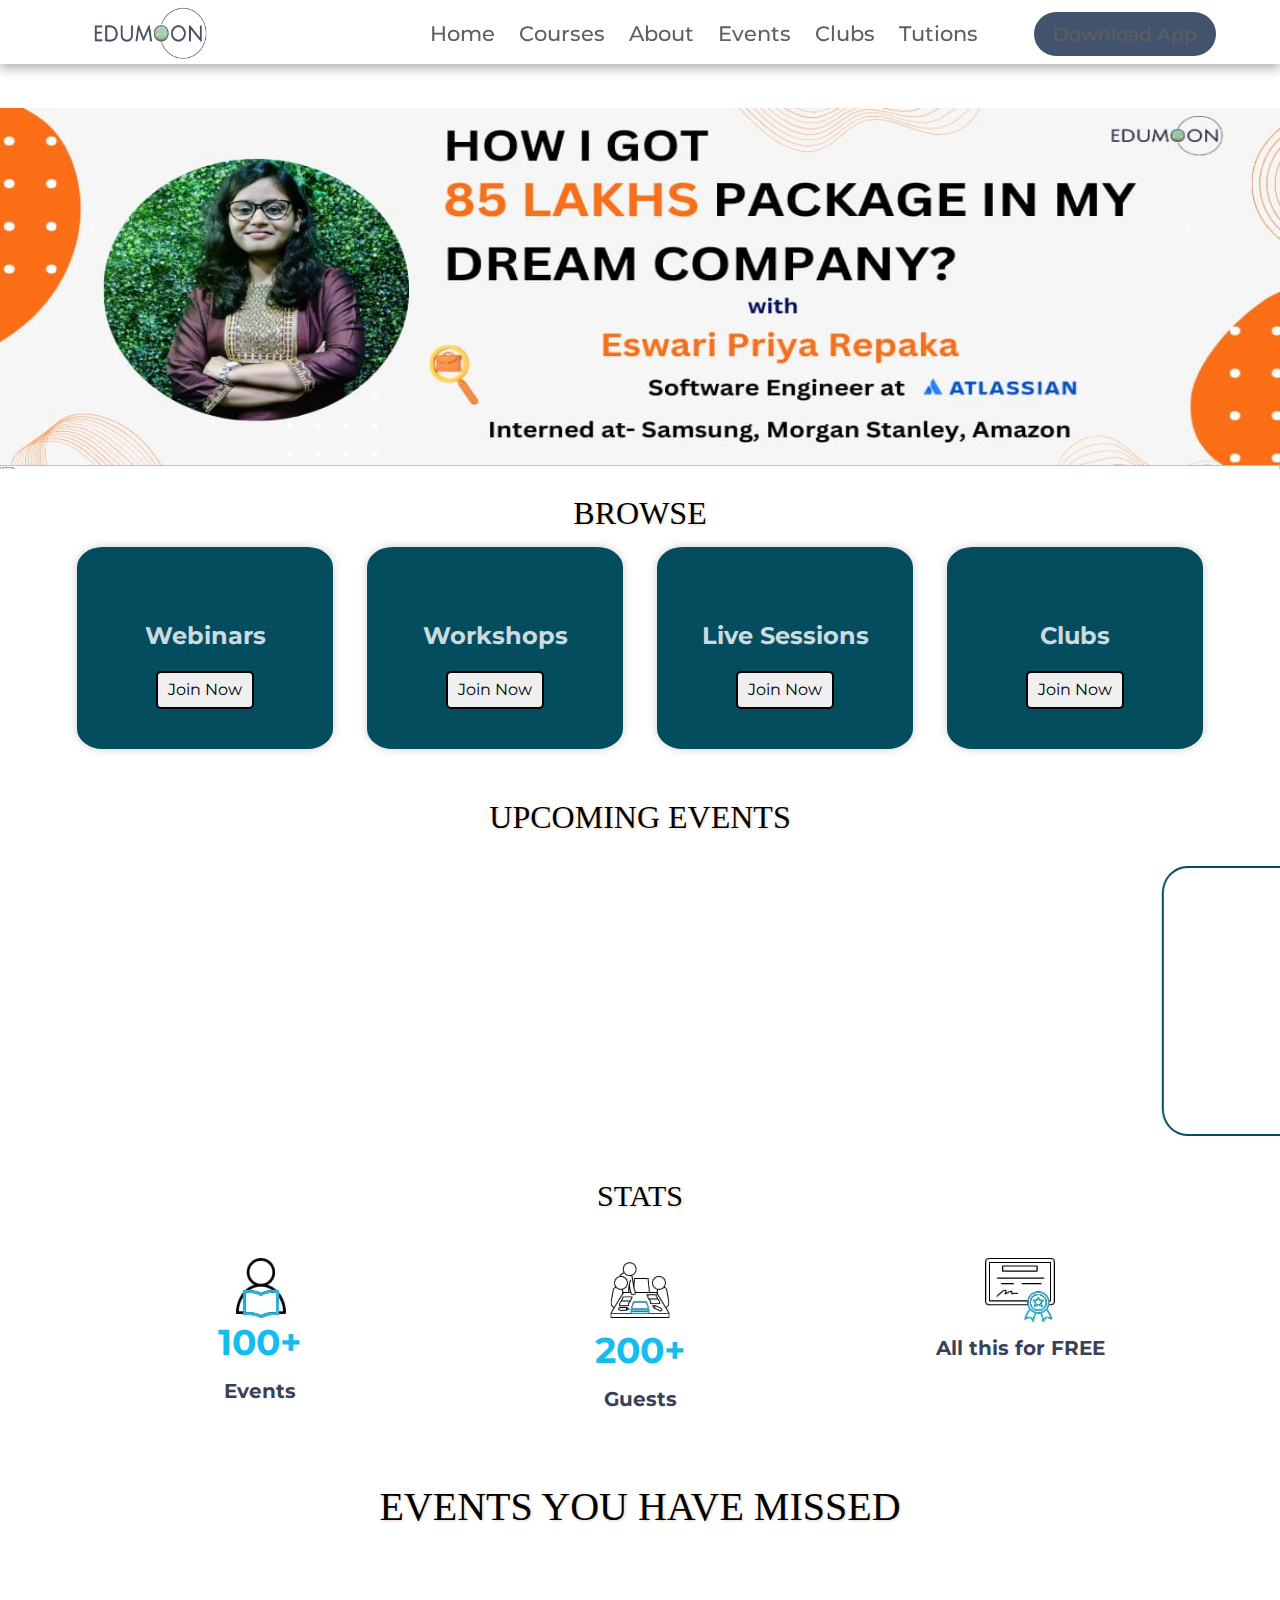
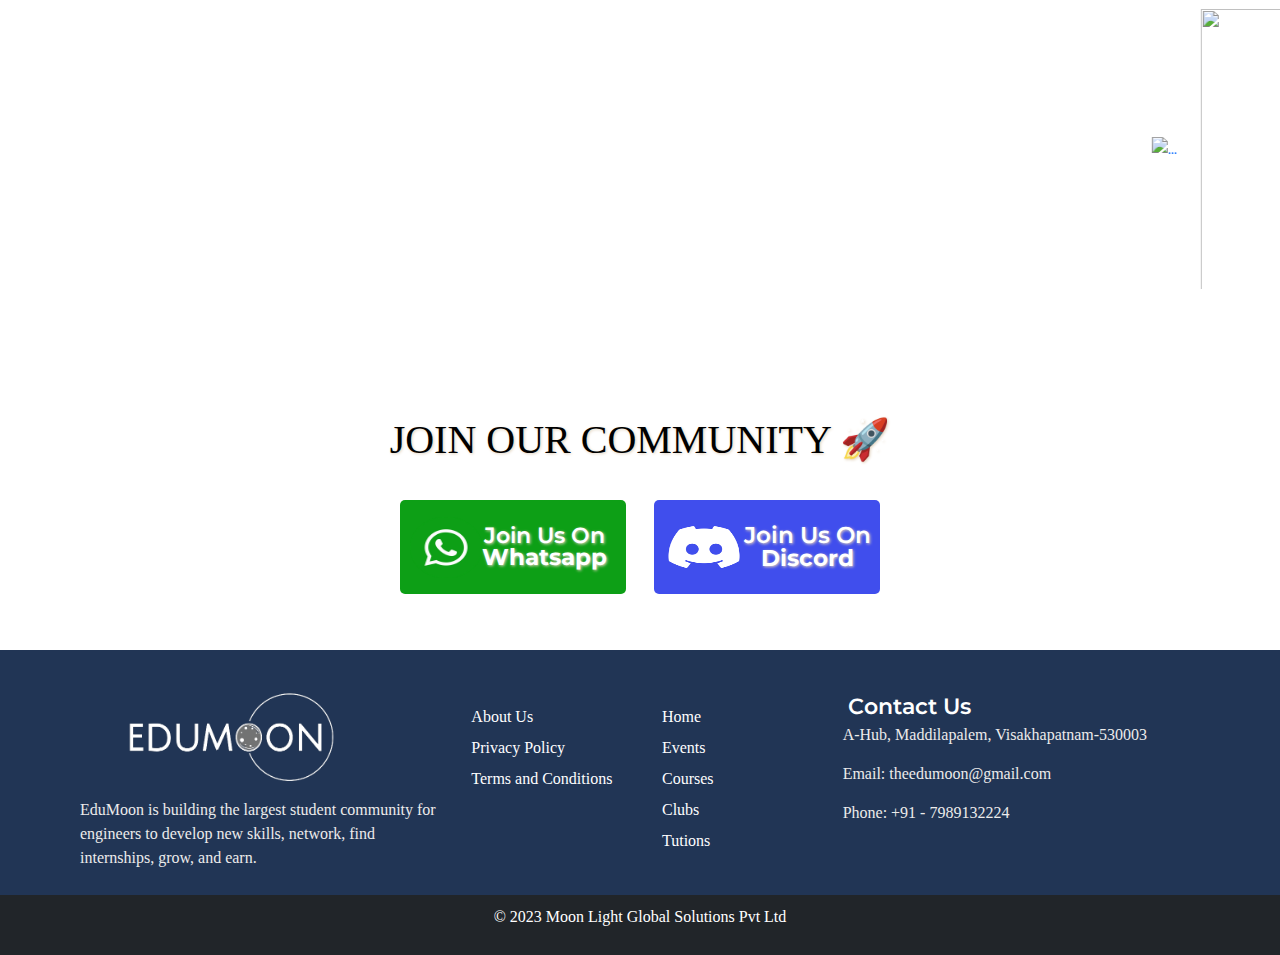
==== commit e7544f83: "Event.html" ====
--- a/Event.html
+++ b/Event.html
@@ -790,7 +790,7 @@
                         
                         <li><button><a href="https://play.google.com/store/apps/details?id=com.edumoon.learners&hl=en&gl=US "target="_blank">Download App</a></button></li>
                     </ul>
-                    <h1 class="logo2"><a href="index.html"><img src="./images/Artboard 1.png" alt=""></a></h1>
+                    <h1 class="logo2"><a href="index.html"><img src="Artboard 1.png" alt=""></a></h1>
                 </div>
             </nav>
         </div>
@@ -798,11 +798,16 @@
         <br>
 <div>
     <div class="carousel slide" data-bs-ride="carousel" id="carouselExampleIndicators" style="height: 361px; padding-top:60px;">
-    <div class="carousel-inner"><div class="carousel-item active"><a href="https://discord.gg/2kA86Q8CnU"><img class="d-block w-100 " id="img1" src="./images/edu5.jpeg"><img class="d-block w-100 " id="img2" src="./images/eventcarousels/1_1.png"></a>
-            <div class="carousel-caption"></div></div><div class="carousel-item"><a href="#/tutions"><img class="d-block w-100 " id="img1" src="./images/eventcarousels/2.png"><img class="d-block w-100 " id="img2" src="./images/eventcarousels/2_1.png"></a></div>
-            <div class="carousel-item"><a href="#/dbms"><img class="d-block w-100 " id="img1" src="images/eventcarousels/3.png">
-
-                <img class="d-block w-100 " id="img2" src="images/eventcarousels/3_1.png"></a></div></div><button class="carousel-control-prev" data-bs-slide="prev" data-bs-target="#carouselExampleIndicators" type="button"><span aria-hidden="true" class="carousel-control-prev-icon"></span> <span class="visually-hidden">Previous</span></button> <button class="carousel-control-next" data-bs-slide="next" data-bs-target="#carouselExampleIndicators" type="button"><span aria-hidden="true" class="carousel-control-next-icon"></span> <span class="visually-hidden">Next</span></button>
+    <div class="carousel-inner"><div class="carousel-item active"><a href="https://discord.gg/2kA86Q8CnU"><img class="d-block w-100 " id="img1" 
+                        src="edu5.jpeg"><img class="d-block w-100 " id="img2" src="1_1.png"></a>
+            <div class="carousel-caption"></div></div><div class="carousel-item"><a href="#/tutions">
+                <img class="d-block w-100 " id="img1" src="2.png"><img class="d-block w-100 " id="img2" src="2_1.png"></a></div>
+            <div class="carousel-item"><a href="#/dbms"><img class="d-block w-100 " id="img1" src="3.png">
+
+                <img class="d-block w-100 " id="img2" src="3_1.png"></a></div></div><button class="carousel-control-prev" data-bs-slide="prev"
+data-bs-target="#carouselExampleIndicators" type="button"><span aria-hidden="true" class="carousel-control-prev-icon"></span>
+                    <span class="visually-hidden">Previous</span></button> <button class="carousel-control-next" data-bs-slide="next"
+    data-bs-target="#carouselExampleIndicators" type="button"><span aria-hidden="true" class="carousel-control-next-icon"></span> <span class="visually-hidden">Next</span></button>
             </div>
             </div>
             <br>
@@ -919,7 +924,7 @@
                                 <div class="col-lg-4 feature_col">
                                     <div class="feature text-center trans_400">
                                         <div class="feature_icon">
-                                            <img src="./images/icons_1.png" alt="">
+                                            <img src="icons_1.png" alt="">
                                         </div>
                                         <div class="milestone_counter pt-3" data-end-value="100" data-sign-after="+">100+</div>
                                         <h3 class="feature_title">Events</h3>
@@ -928,7 +933,7 @@
                                         <div class="col-lg-4 feature_col">
                                             <div class="feature text-center trans_400">
                                                 <div class="feature_icon">
-                                                    <img src="./images/icons_2.png" alt="">
+                                                    <img src="icons_2.png" alt="">
                                                     </div>
                                                     <div class="milestone_counter pt-4" data-end-value="200" data-sign-after="+">200+</div>
                                                     <h4 class="feature_title">Guests</h4>
@@ -937,7 +942,7 @@
                                                         <div class="col-lg-4 feature_col">
                                                             <div class="feature text-center trans_400">
                                                                 <div class="feature_icon">
-                                                                    <img src="./images/icons_3.png" alt="">
+                                                                    <img src="icons_3.png" alt="">
                                                                 </div>
                                                                 <!-- <div class="milestone_counter pt-4" data-end-value="30" data-sign-after="+">30+</div> -->
                                                                 <h4 class="feature_title">All this for FREE</h4>
@@ -954,62 +959,62 @@
                                               <marquee scrollamount="15" onmouseover="this.stop()" onmouseout="this.start()"> <!--<div class="carousel-inner">-->
                                                   <!--<div class="carousel-item active">-->
                                                     
-                                                   <a href="test.html"> <img src="./images/eventposters/30 day coding challenge.jpg"  alt="..." class="image1"></a>
+                                                   <a href="test.html"> <img src="30 day coding challenge.jpg"  alt="..." class="image1"></a>
                                                 
                                                   
-                                                   <a href="test.html">   <img src="./images/eventposters/autocad.png" class="image1"></a>
+                                                   <a href="test.html">   <img src="autocad.png" class="image1"></a>
                                                   
                                                   
-                                                    <a href="test.html"><img src="./images/eventposters/292936276_541741414298944_4453566052101973419_n.webp" class="image1"></a>
+                                                    <a href="test.html"><img src="292936276_541741414298944_4453566052101973419_n.webp" class="image1"></a>
                                                   
-                                                      <a href="test.html"> <img src="./images/eventposters/anc security.jpg"  alt="..." class="image1"></a>
+                                                      <a href="test.html"> <img src="anc security.jpg"  alt="..." class="image1"></a>
                                                     
-                                                        <a href="test.html"><img src="./images/eventposters/brainvault.jpg" class="image1" ></a>
-                                                      
-                                                          <a href="test.html">  <img src="./images/eventposters/cat study group.jpg" class="image1"></a>
+                                                        <a href="test.html"><img src="brainvault.jpg" class="image1" ></a>
+                                                      
+                                                          <a href="test.html">  <img src="cat study group.jpg" class="image1"></a>
                                                      
-                                                            <a href="test.html"> <img src="./images/eventposters/CAT Webinar.jpeg"  alt="..." class="image1"></a>
+                                                            <a href="test.html"> <img src="CAT Webinar.jpeg"  alt="..." class="image1"></a>
                                                    
-                                                              <a href="test.html"> <img src="./images/eventposters/Dance Workshop.jpeg"class="image1" ></a>
-                                                      
-                                                                <a href="test.html"> <img src="./images/eventposters/Data Science Using Python by Dr.Nagraju.JPG" class="image1"></a>
+                                                              <a href="test.html"> <img src="Dance Workshop.jpeg"class="image1" ></a>
+                                                      
+                                                                <a href="test.html"> <img src="Data Science Using Python by Dr.Nagraju.JPG" class="image1"></a>
                                                         <a href="test.html">
-                                                        <img src="./images/eventposters/dm-yash yarora.jpg"  alt="..." class="image1"></a>
+                                                        <img src="dm-yash yarora.jpg"  alt="..." class="image1"></a>
                                                     
-                                                        <a href="test.html">  <img src="./images/eventposters/eamcet.jpg" class="image1"></a>
-                                                      
-                                                        <a href="test.html">  <img src="./images/eventposters/elson scenes.jpg" class="image1"></a>
-                                                      
-                                                        <a href="test.html">  <img src="./images/eventposters/fintech.jpg"  alt="..." class="image1"></a>
+                                                        <a href="test.html">  <img src="eamcet.jpg" class="image1"></a>
+                                                      
+                                                        <a href="test.html">  <img src="elson scenes.jpg" class="image1"></a>
+                                                      
+                                                        <a href="test.html">  <img src="fintech.jpg"  alt="..." class="image1"></a>
                                                         
                                                     
-                                                        <a href="test.html">   <img src="./images/eventposters/GRE Webinar.JPG" class="image1"></a>
-                                                      
-                                                          <a href="test.html"><img src="./images/eventposters/hack ap hackathon.webp" class="image1"></a>
-                                                      
-                                                        <a href="test.html"> <img src="./images/eventposters/iot-ps.jpg"  alt="..." class="image1"></a>
+                                                        <a href="test.html">   <img src="GRE Webinar.JPG" class="image1"></a>
+                                                      
+                                                          <a href="test.html"><img src="hack ap hackathon.webp" class="image1"></a>
+                                                      
+                                                        <a href="test.html"> <img src="iot-ps.jpg"  alt="..." class="image1"></a>
                                                     
-                                                        <a href="test.html"> <img src="./images/eventposters/kho kho.jpg" class="image1"></a>
-                                                      
-                                                        <a href="test.html"><img src="./images/eventposters/law.jpg" class="image1"></a>
-                                                      
-                                                        <a href="test.html">  <img src="./images/eventposters/matlabs.jpg"  alt="..." class="image1" ></a>
+                                                        <a href="test.html"> <img src="kho kho.jpg" class="image1"></a>
+                                                      
+                                                        <a href="test.html"><img src="law.jpg" class="image1"></a>
+                                                      
+                                                        <a href="test.html">  <img src="matlabs.jpg"  alt="..." class="image1" ></a>
                                                     
-                                                        <a href="test.html"> <img src="./images/eventposters/nep.jpg" class="image1"></a>
-                                                      
-                                                        <a href="test.html"> <img src="./images/eventposters/resume.jpg"class="image1" ></a>
-                                                      
-                                                        <a href="test.html"><img src="./images/eventposters/tcs webinar.jpg"  alt="..." class="image1"></a>
+                                                        <a href="test.html"> <img src="nep.jpg" class="image1"></a>
+                                                      
+                                                        <a href="test.html"> <img src="resume.jpg"class="image1" ></a>
+                                                      
+                                                        <a href="test.html"><img src="tcs webinar.jpg"  alt="..." class="image1"></a>
                                                     
-                                                        <a href="test.html"><img src="./images/eventposters/volleyball.jpg" class="image1"></a>
-                                                      
-                                                        <a href="test.html"><img src="./images/eventposters/web dev internship.jpg" class="image1"></a>
-                                                      
-                                                        <a href="test.html"> <img src="./images/eventposters/Webinar-Stupid Things One Shouldnt do by Vamsi.JPG"  alt="..." class="image1"></a>
+                                                        <a href="test.html"><img src="volleyball.jpg" class="image1"></a>
+                                                      
+                                                        <a href="test.html"><img src="web dev internship.jpg" class="image1"></a>
+                                                      
+                                                        <a href="test.html"> <img src="Webinar-Stupid Things One Shouldnt do by Vamsi.JPG"  alt="..." class="image1"></a>
                                                     
-                                                        <a href="test.html">  <img src="./images/eventposters/wipro.jpg" class="image1"></a>
-                                                      
-                                                          <a href="test.html"> <img src="./images/eventposters/WhatsApp Image 2020-11-22 at 10.43.36 AM.jpeg" class="image1"></a>
+                                                        <a href="test.html">  <img src="wipro.jpg" class="image1"></a>
+                                                      
+                                                          <a href="test.html"> <img src="WhatsApp Image 2020-11-22 at 10.43.36 AM.jpeg" class="image1"></a>
                                                       
                                                   </div>
                                                 </div></marquee>
@@ -1020,7 +1025,7 @@
                                                 <div class="social-buttons" style="display: flex;flex-wrap: wrap;justify-content: space-between;margin: 48px auto;max-width: 480px;font-family: Montserrat,sans-serif;">
                                                   <a class="ahref" href=" https://chat.whatsapp.com/BEQtT3Ud2uM32F0ZK8WFv4" target="_blank" style="text-decoration: none;">
                                                     <div class="Community-div-platform-wa" style="align-items: center;background-color: #0d9f16;border-radius: 5px;display: flex;height: 94px;justify-content: flex-start;margin-bottom: 20px;width: 226px;">
-                                                        <img src="./images/wup.png" class="Community-whatsapp-logo" style="height: 61px;margin-left: 10px;width: 72px;"alt="whatsapp icon">
+                                                        <img src="wup.png" class="Community-whatsapp-logo" style="height: 61px;margin-left: 10px;width: 72px;"alt="whatsapp icon">
                                                       <div class="Community-handlesText" style="font-family: Montserrat,sans-serif;">
                                                       <span class="Community-handle-heading"style="color: #fff;font-size: 22px;font-weight: 600;text-decoration: none;">Join Us On</span>
                                                       <span class="Community-handle-platform"style="color: #fff;font-size: 23px;font-weight: 700;margin-top: -5px;text-decoration: none;">Whatsapp</span>
@@ -1036,7 +1041,7 @@
                                                     justify-content: flex-start;
                                                     margin-bottom: 20px;
                                                     width: 226px;">
-                                                        <img src="./images/diss.png" class="Community-discord-logo" style="vertical-align: middle;height: 62px;margin-left: 10px;width: 80px;" alt="discord icon">
+                                                        <img src="diss.png" class="Community-discord-logo" style="vertical-align: middle;height: 62px;margin-left: 10px;width: 80px;" alt="discord icon">
                                                 <div class="Community-handlesText">
                                                     <span class="Community-handle-heading" style="color: #fff;font-size: 23px;font-weight: 600;margin-top: 5px;text-decoration: none;">Join Us On</span>
                                                     <span class="Community-handle-platform" style="color: #fff;font-size: 23px;font-weight: 700;margin-bottom: 5px;margin-top: -5px;text-decoration: none;">Discord</span></div>
@@ -1051,7 +1056,7 @@
                                 <div class="col-md-4">
                                     <h5 class="footer-heading">
                                         <a href="index.html">
-                                            <img src="images/Artboard_2_1-removebg-preview.png" height="100px">
+                                            <img src="Artboard_2_1-removebg-preview.png" height="100px">
                                         </a>
                                     </h5>
                                   <p class="footer-text">EduMoon is building the largest student community for engineers to develop new skills, network, find internships, grow, and earn.</p>
@@ -1089,4 +1094,4 @@
           </div></div></div>
          
         </body>
-        </html>+        </html>
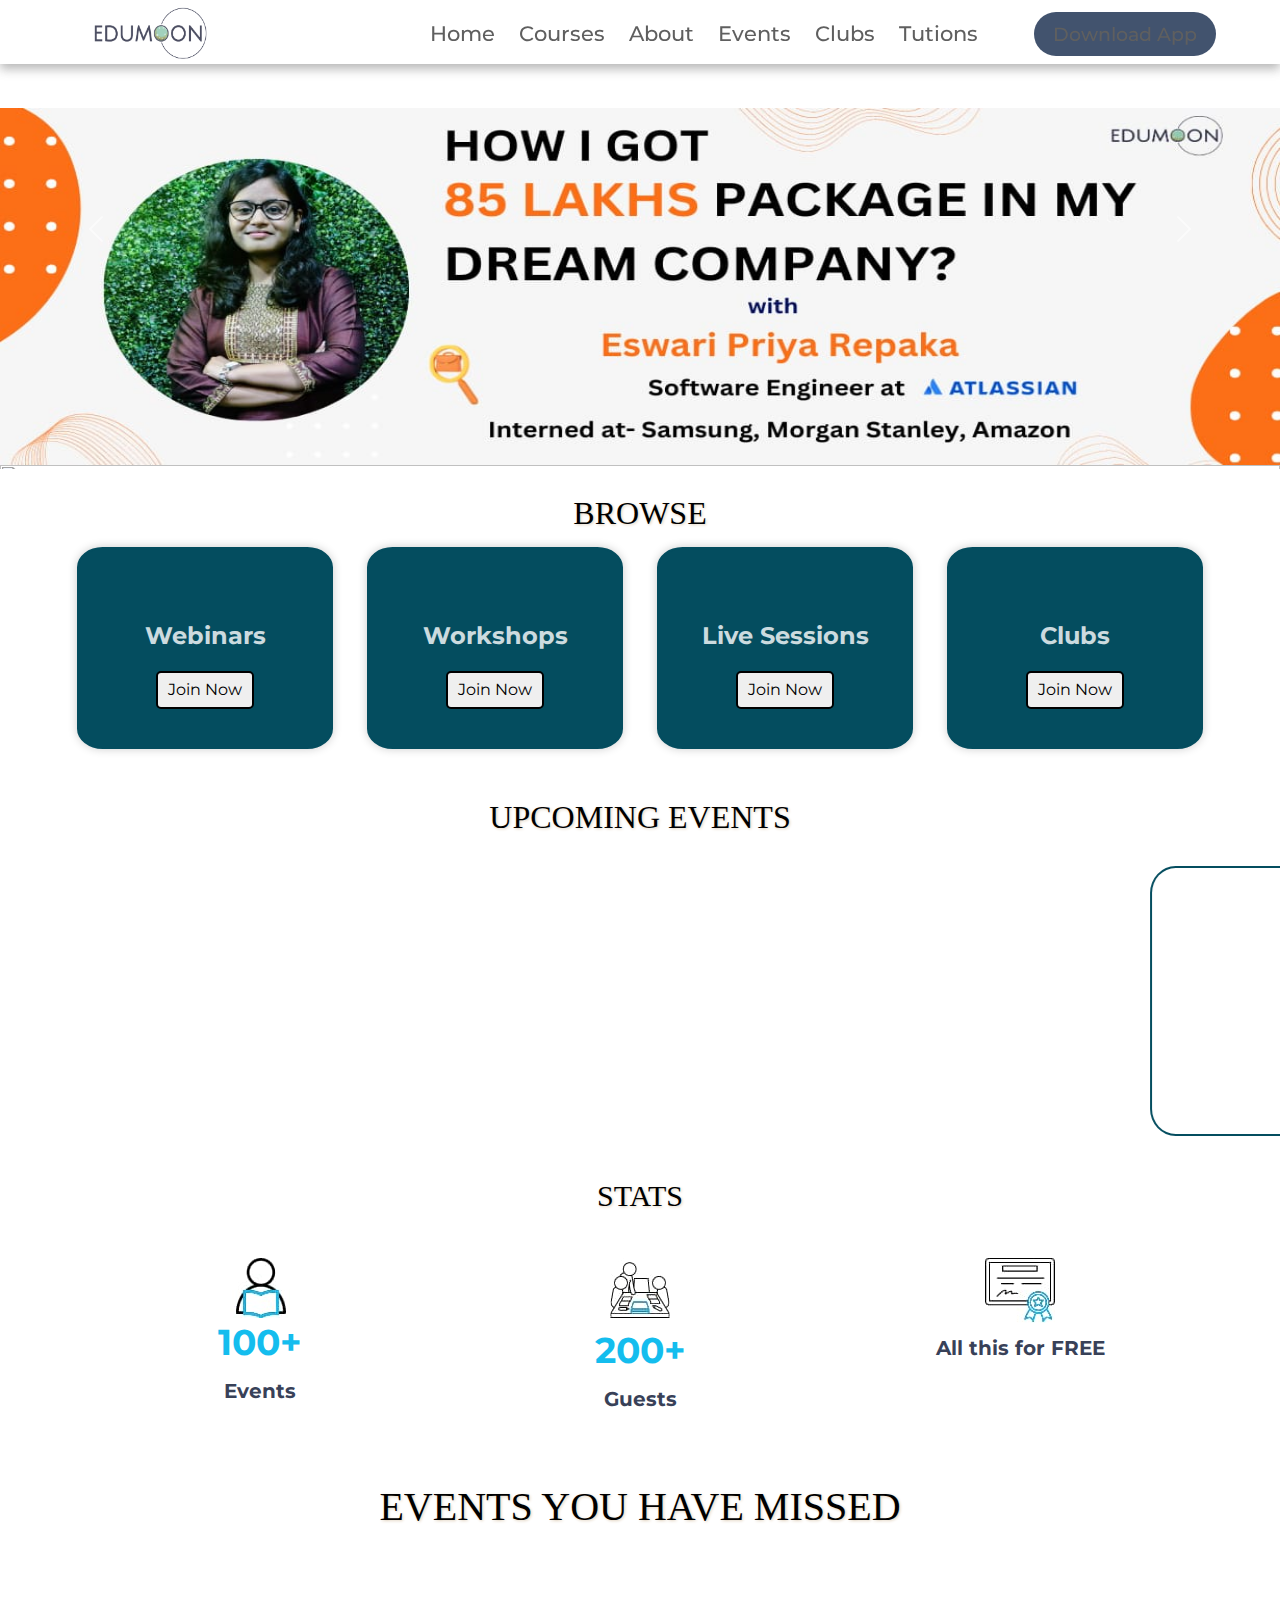
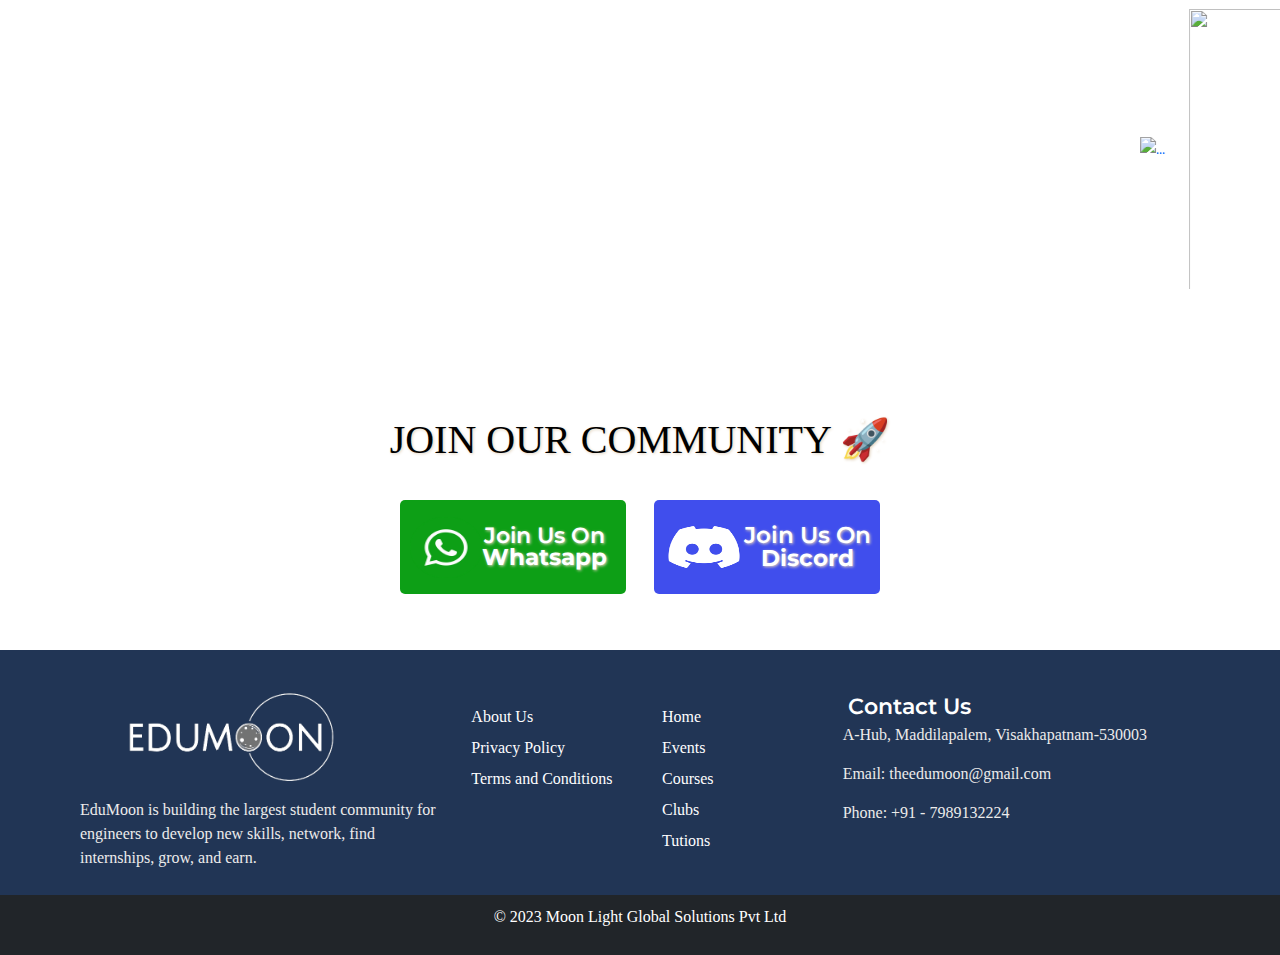
==== commit 21e0b3b2: "Event.html" ====
--- a/Event.html
+++ b/Event.html
@@ -1014,7 +1014,7 @@
                                                     
                                                         <a href="test.html">  <img src="wipro.jpg" class="image1"></a>
                                                       
-                                                          <a href="test.html"> <img src="WhatsApp Image 2020-11-22 at 10.43.36 AM.jpeg" class="image1"></a>
+                                                          <a href="test.html"> <img src="WhatsApp jpeg" class="image1"></a>
                                                       
                                                   </div>
                                                 </div></marquee>
